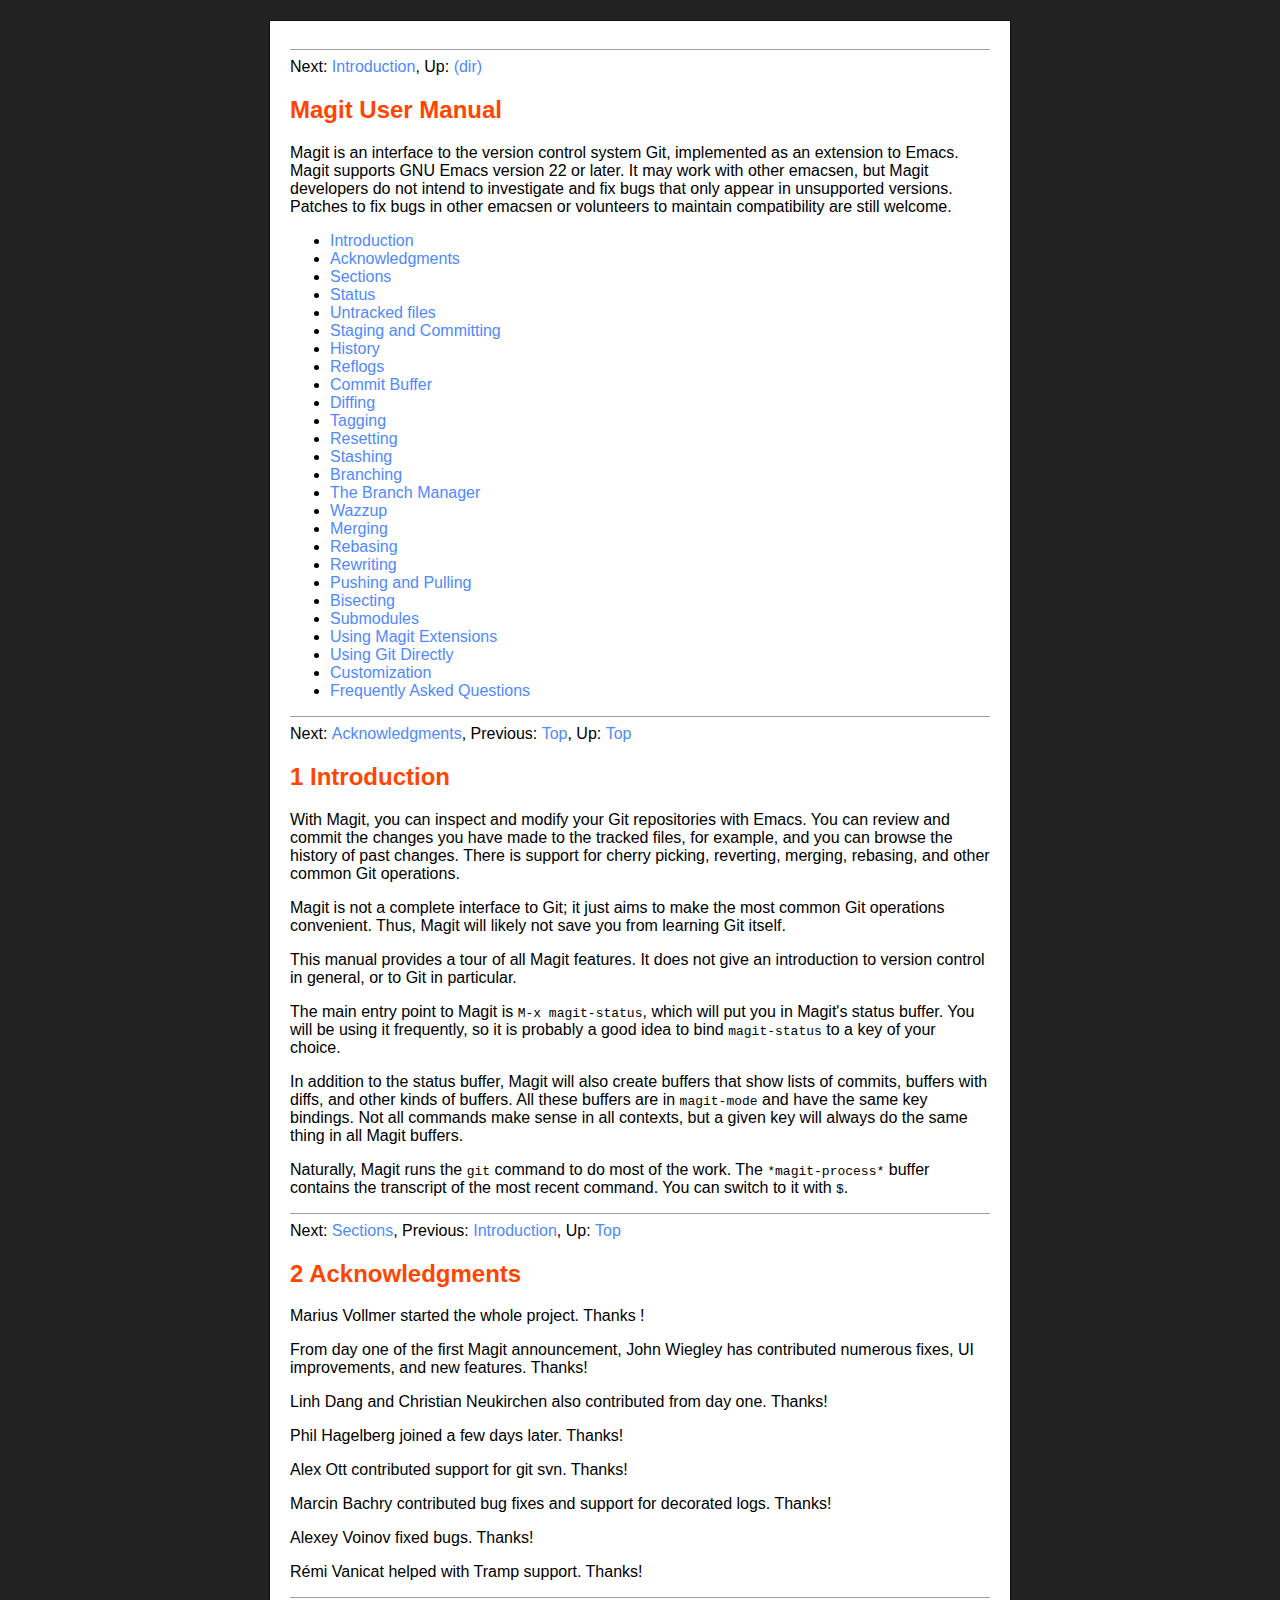
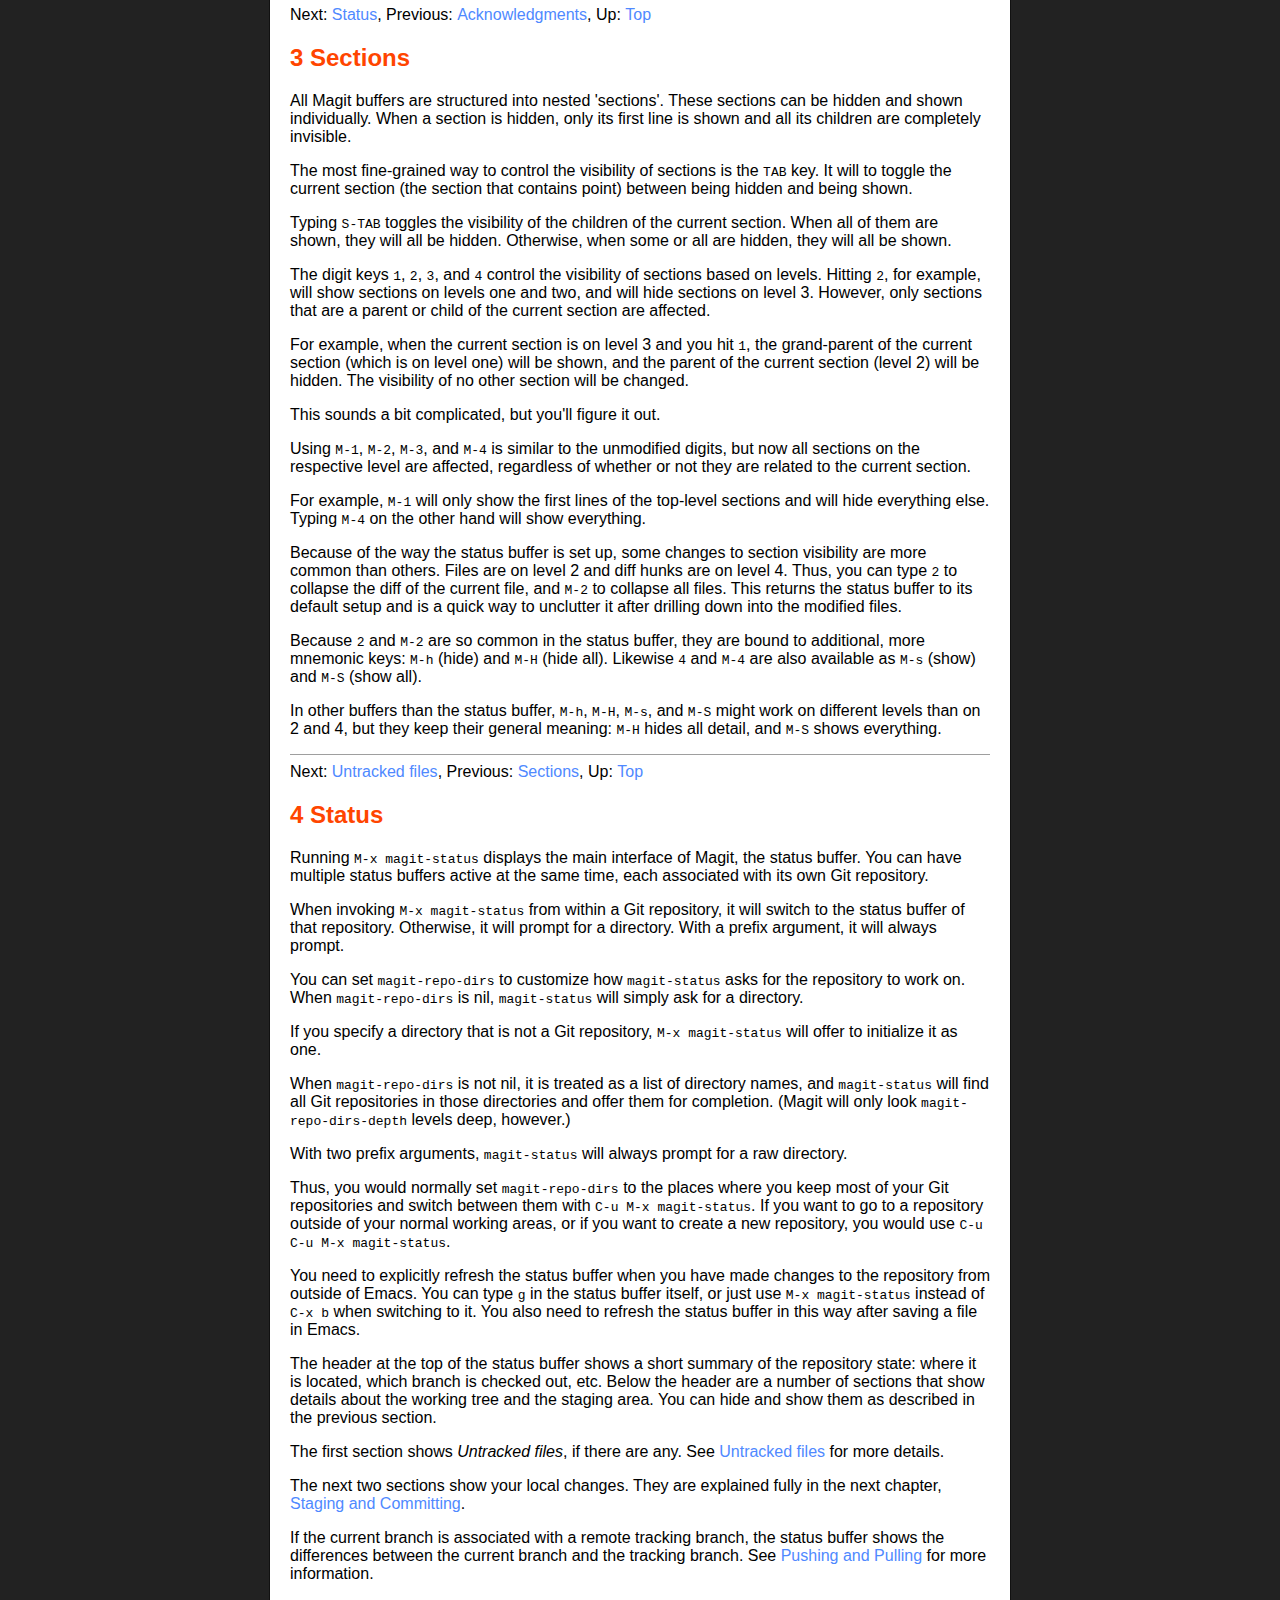
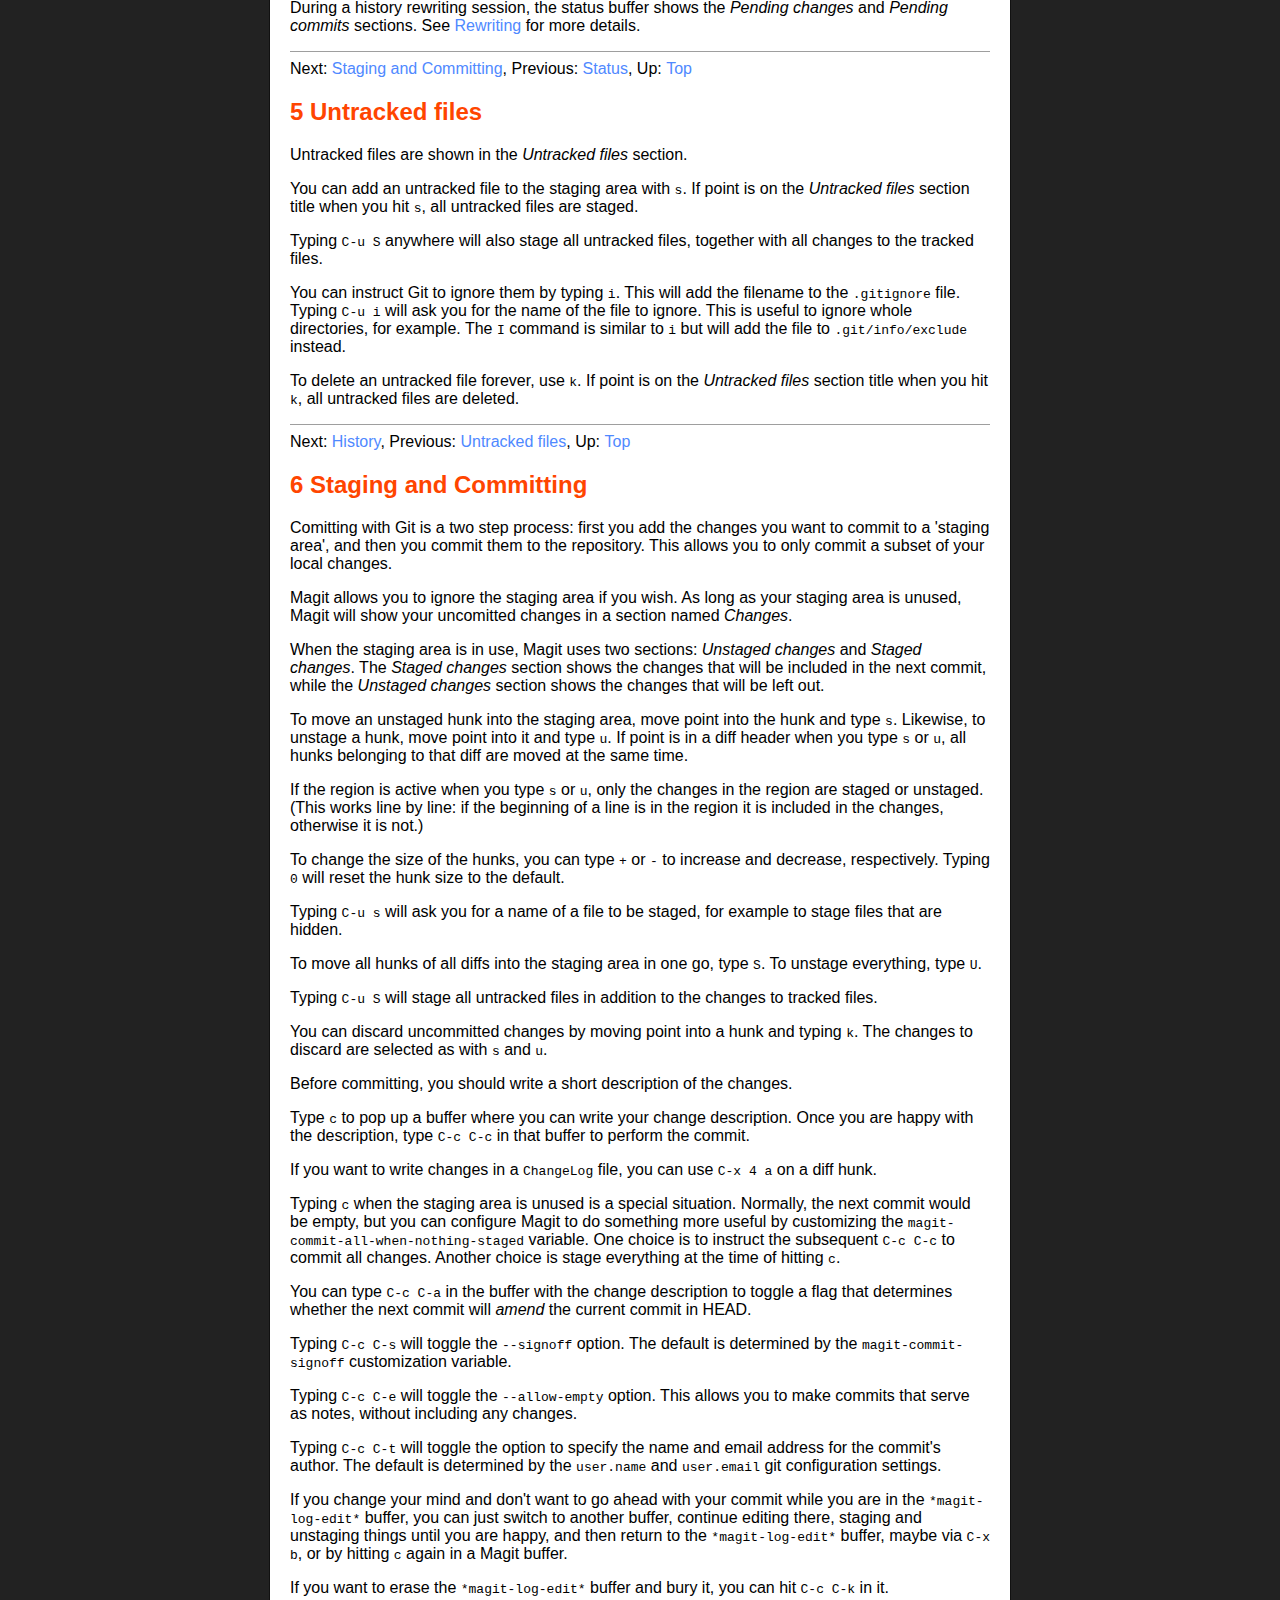
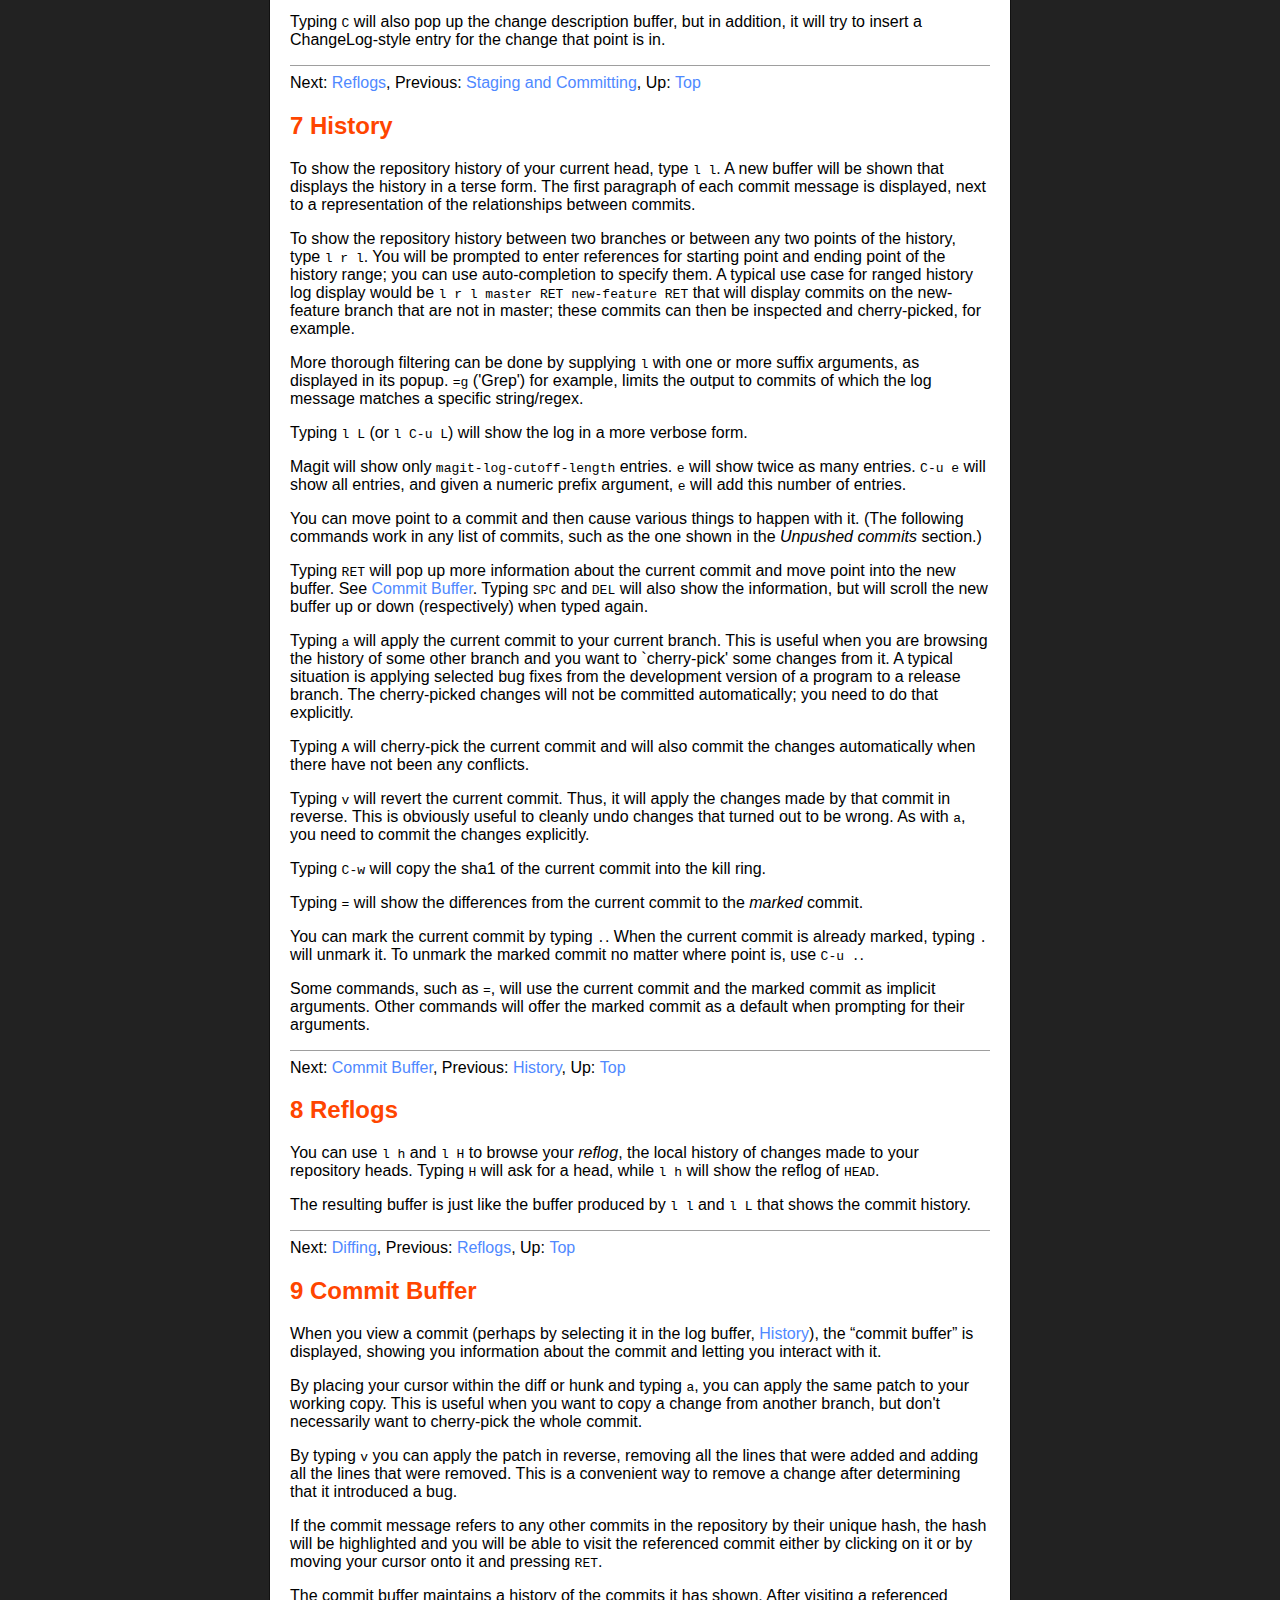
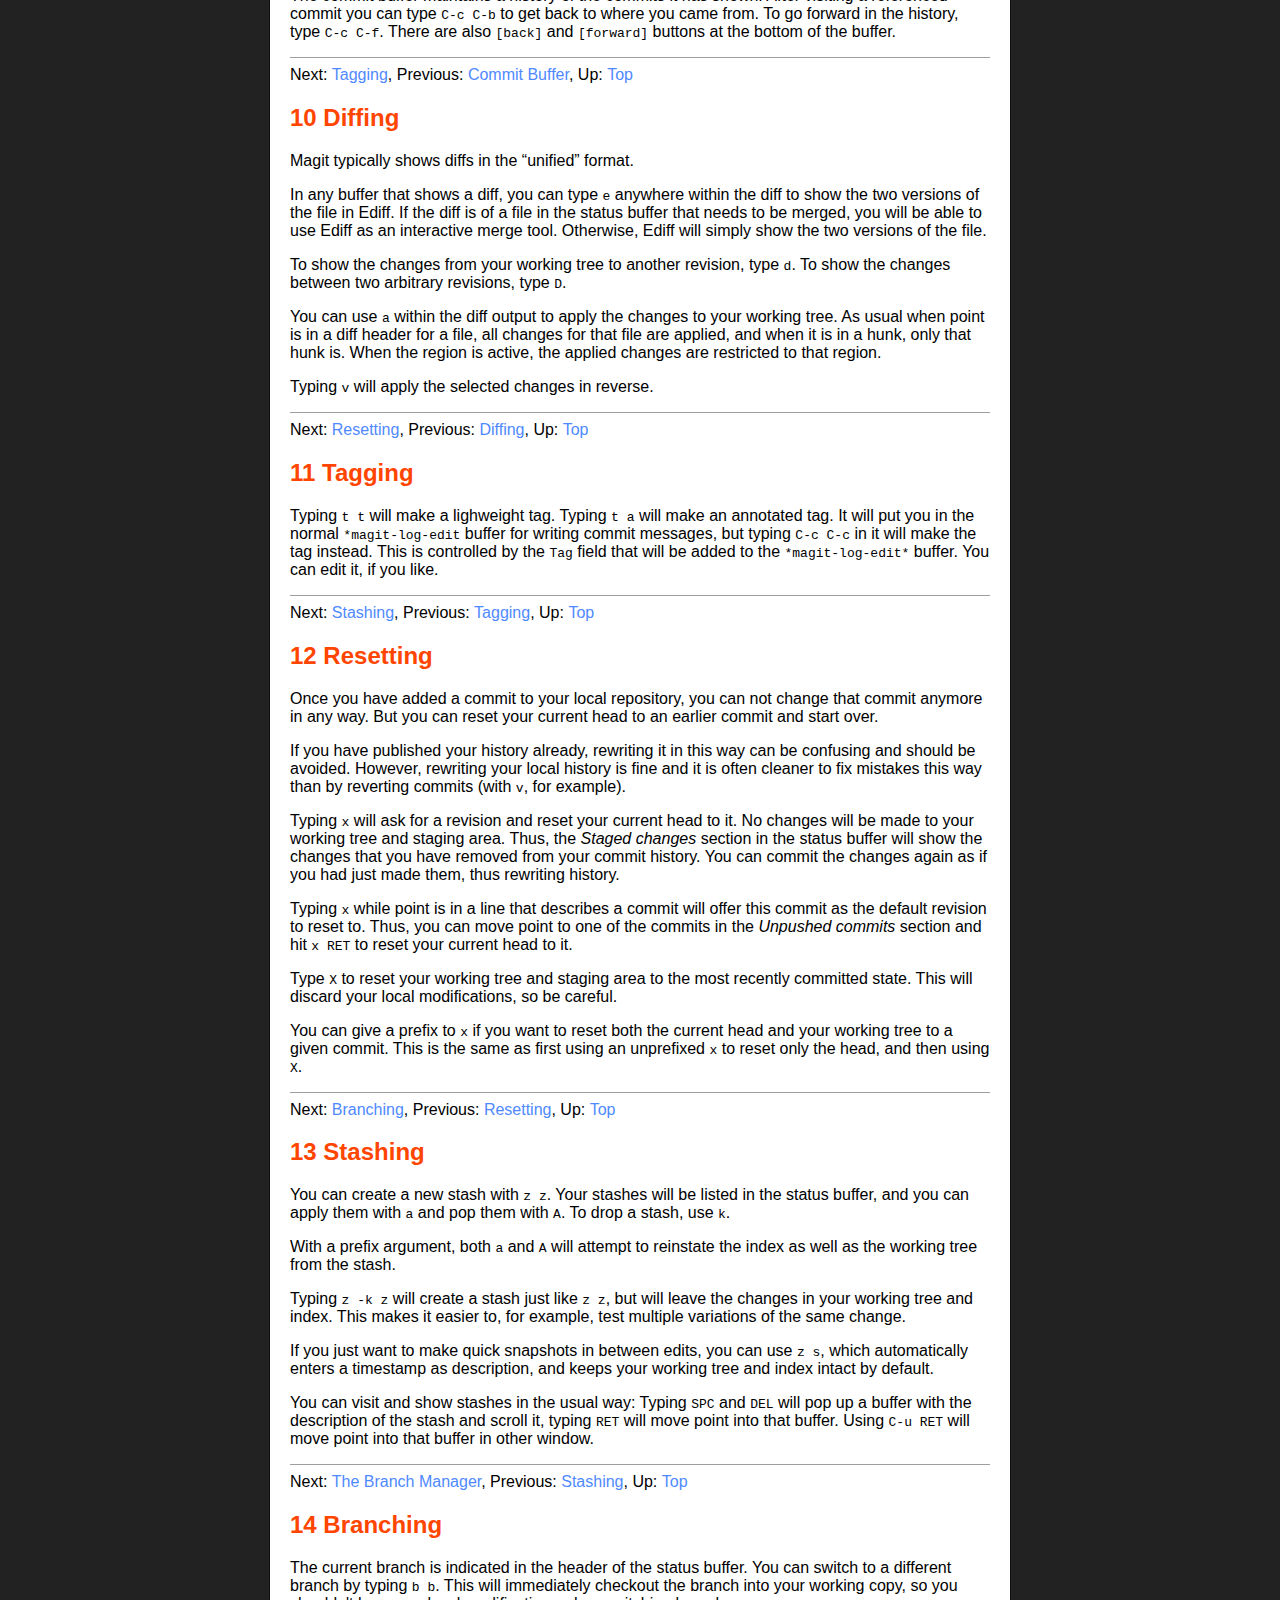
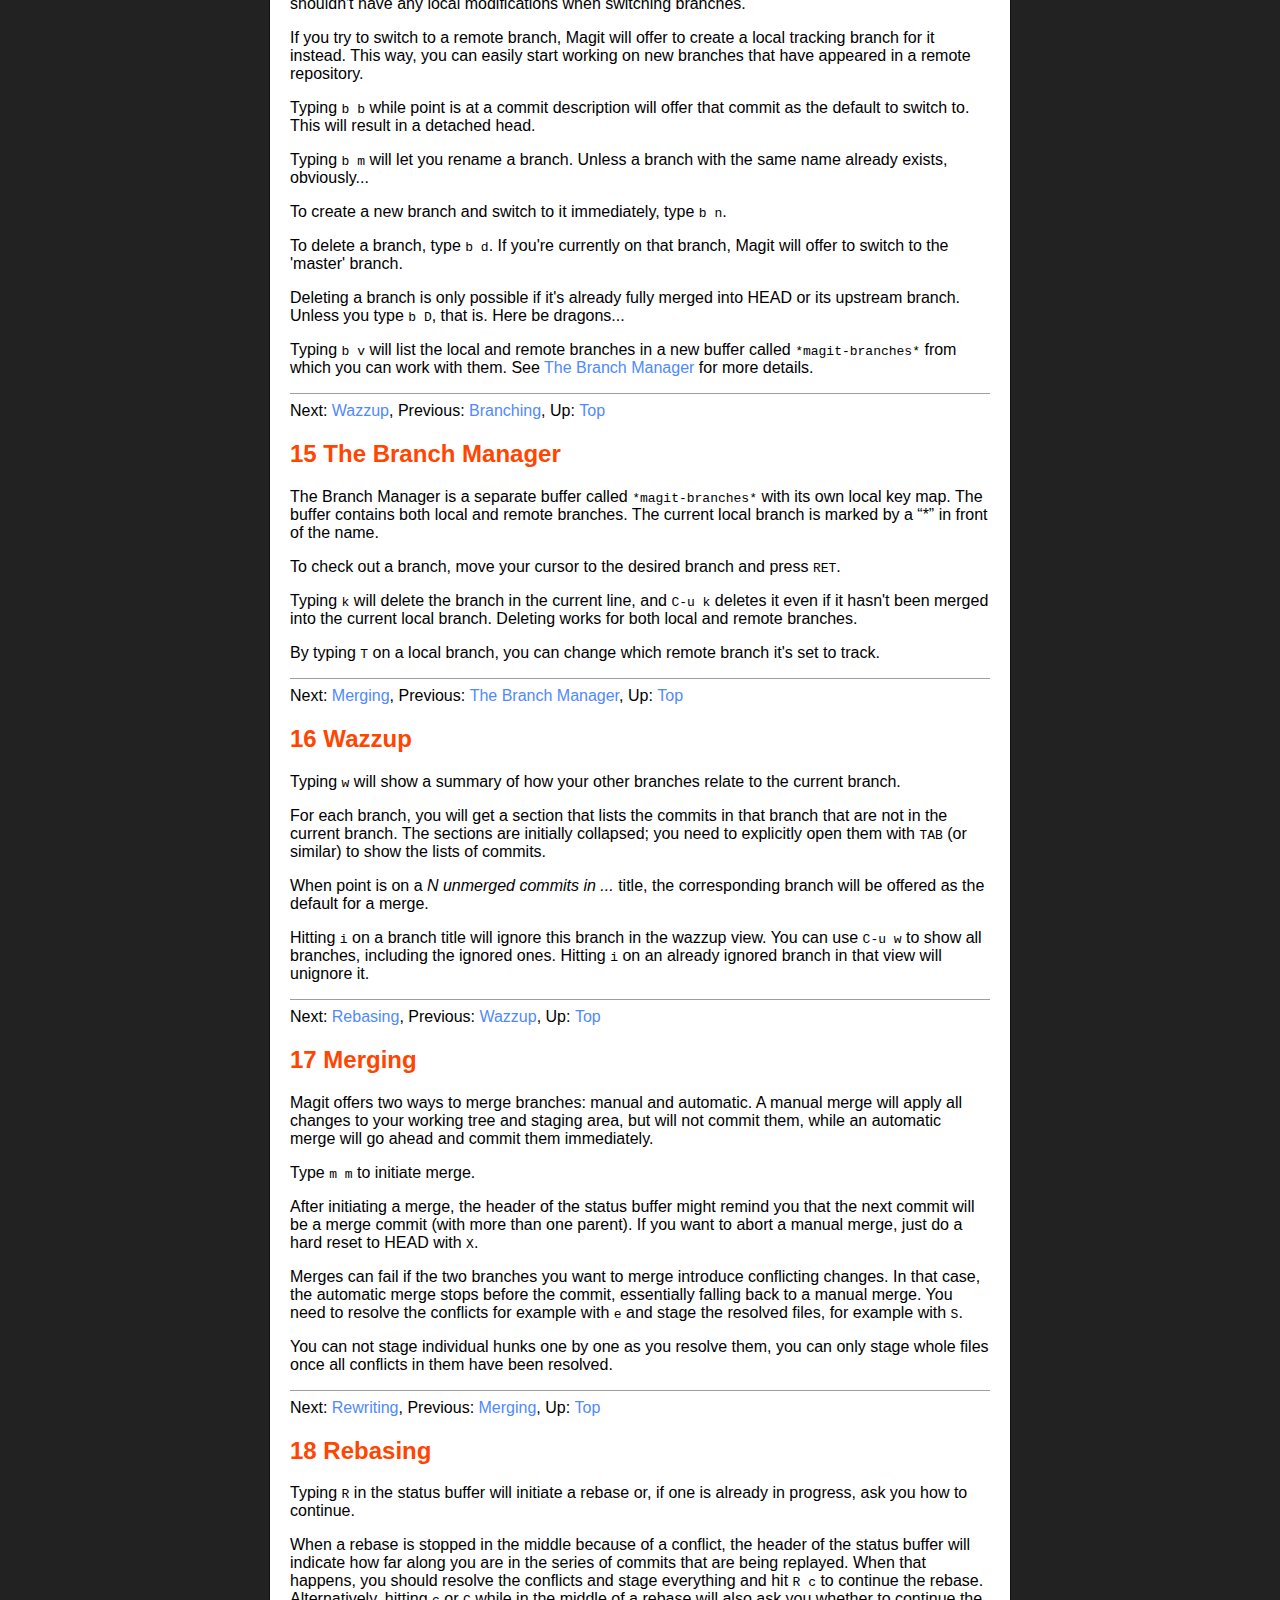
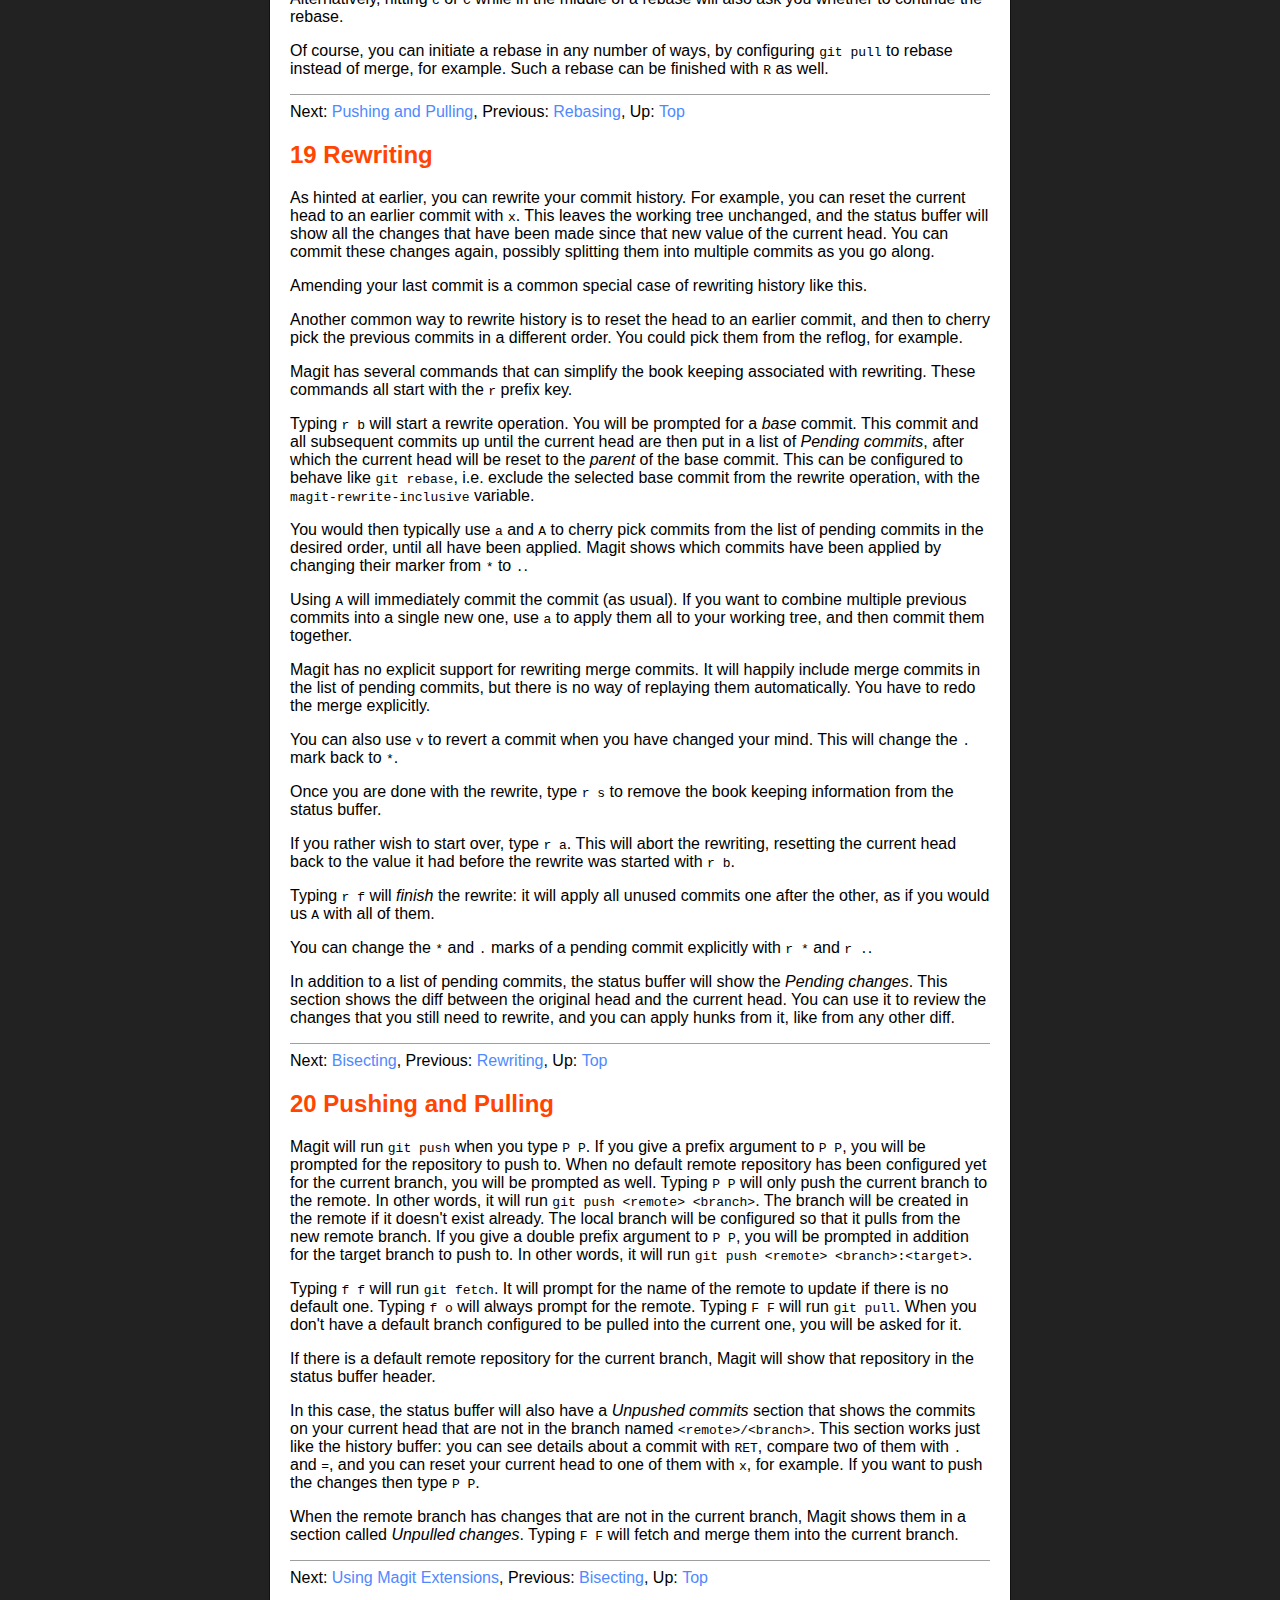
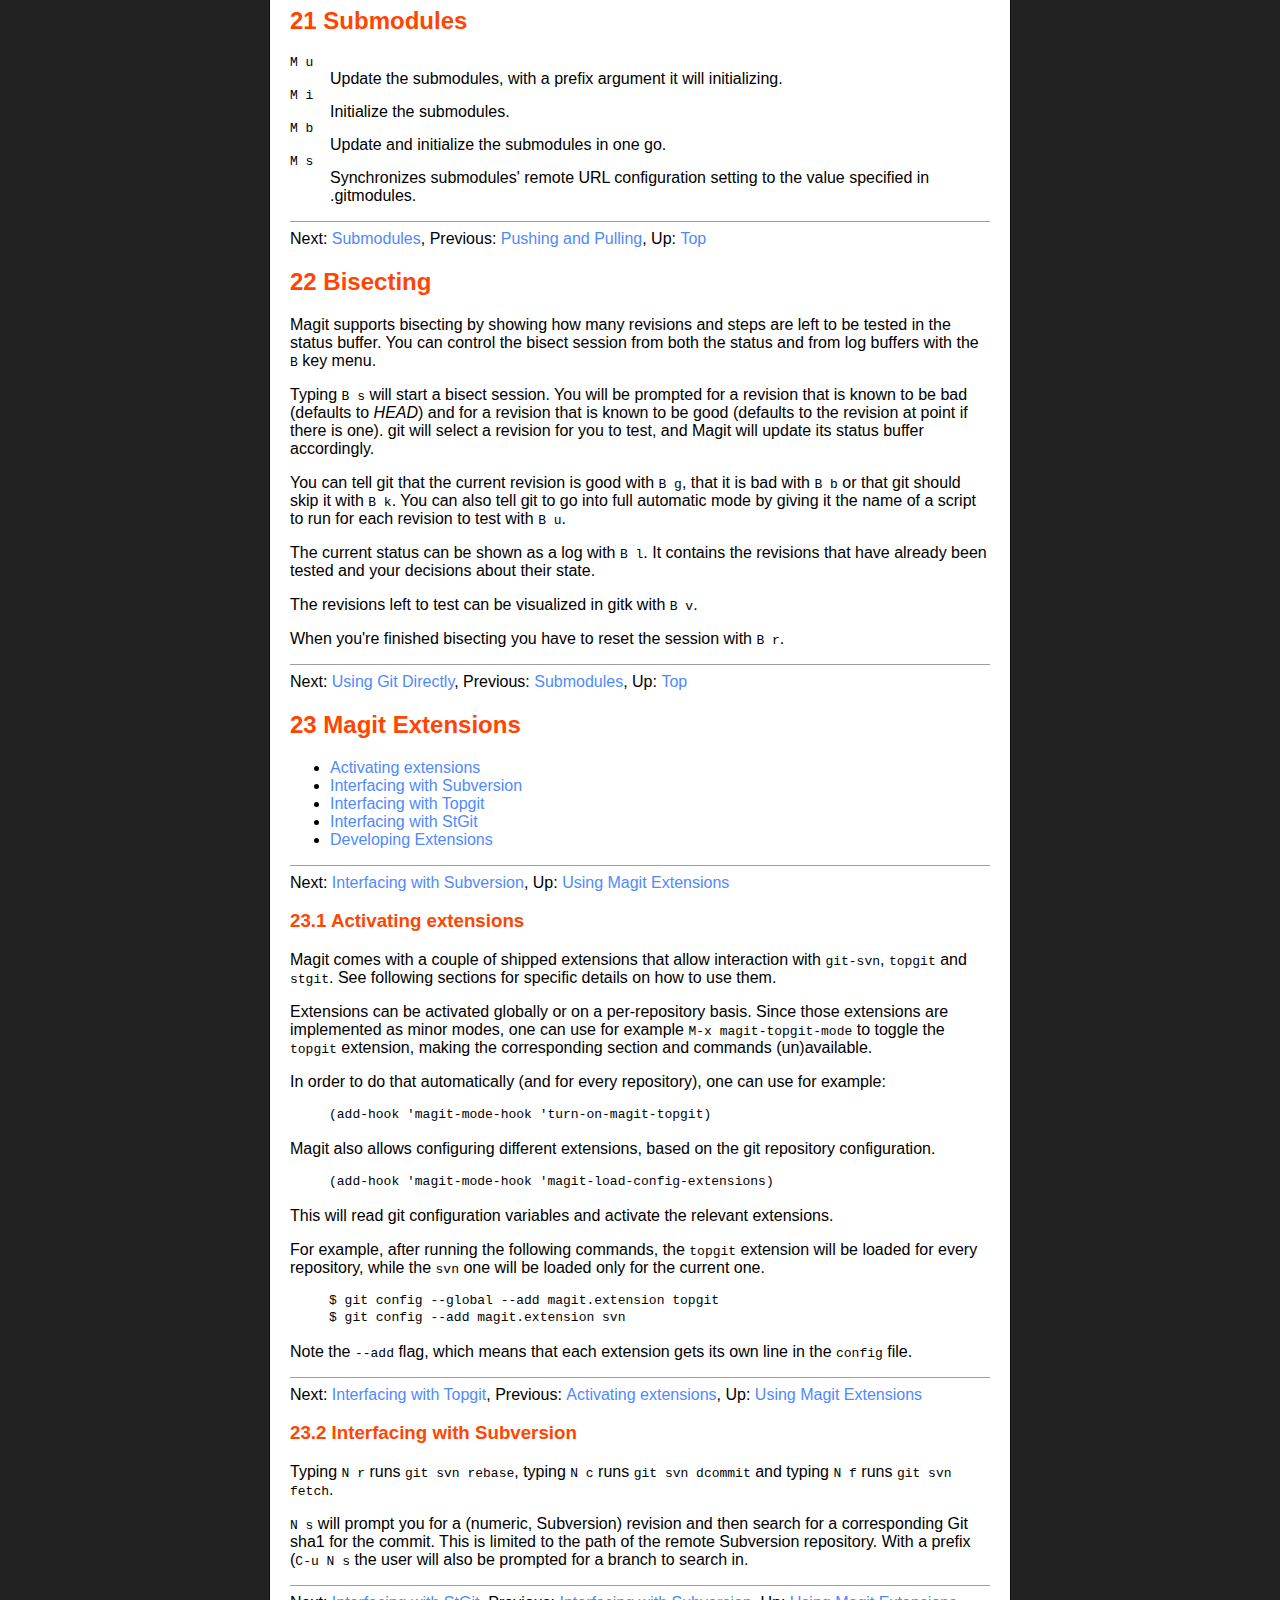
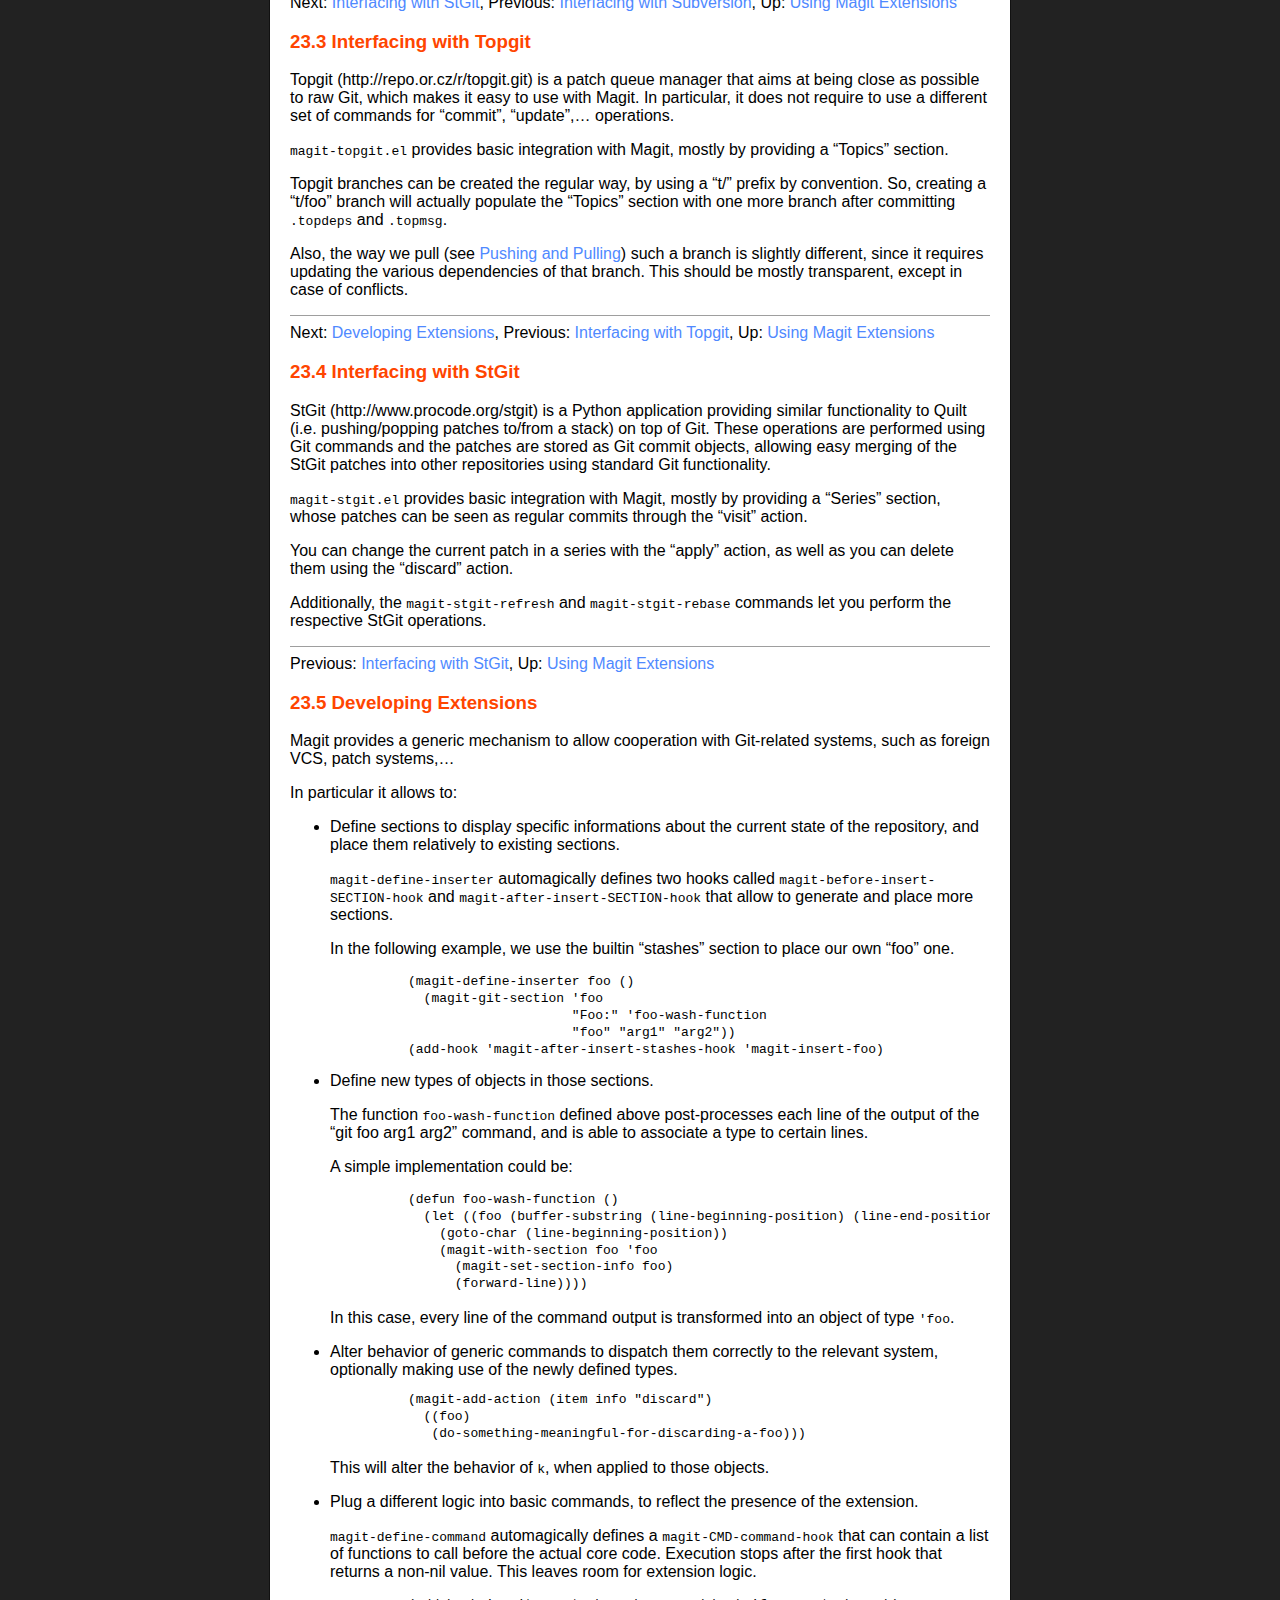
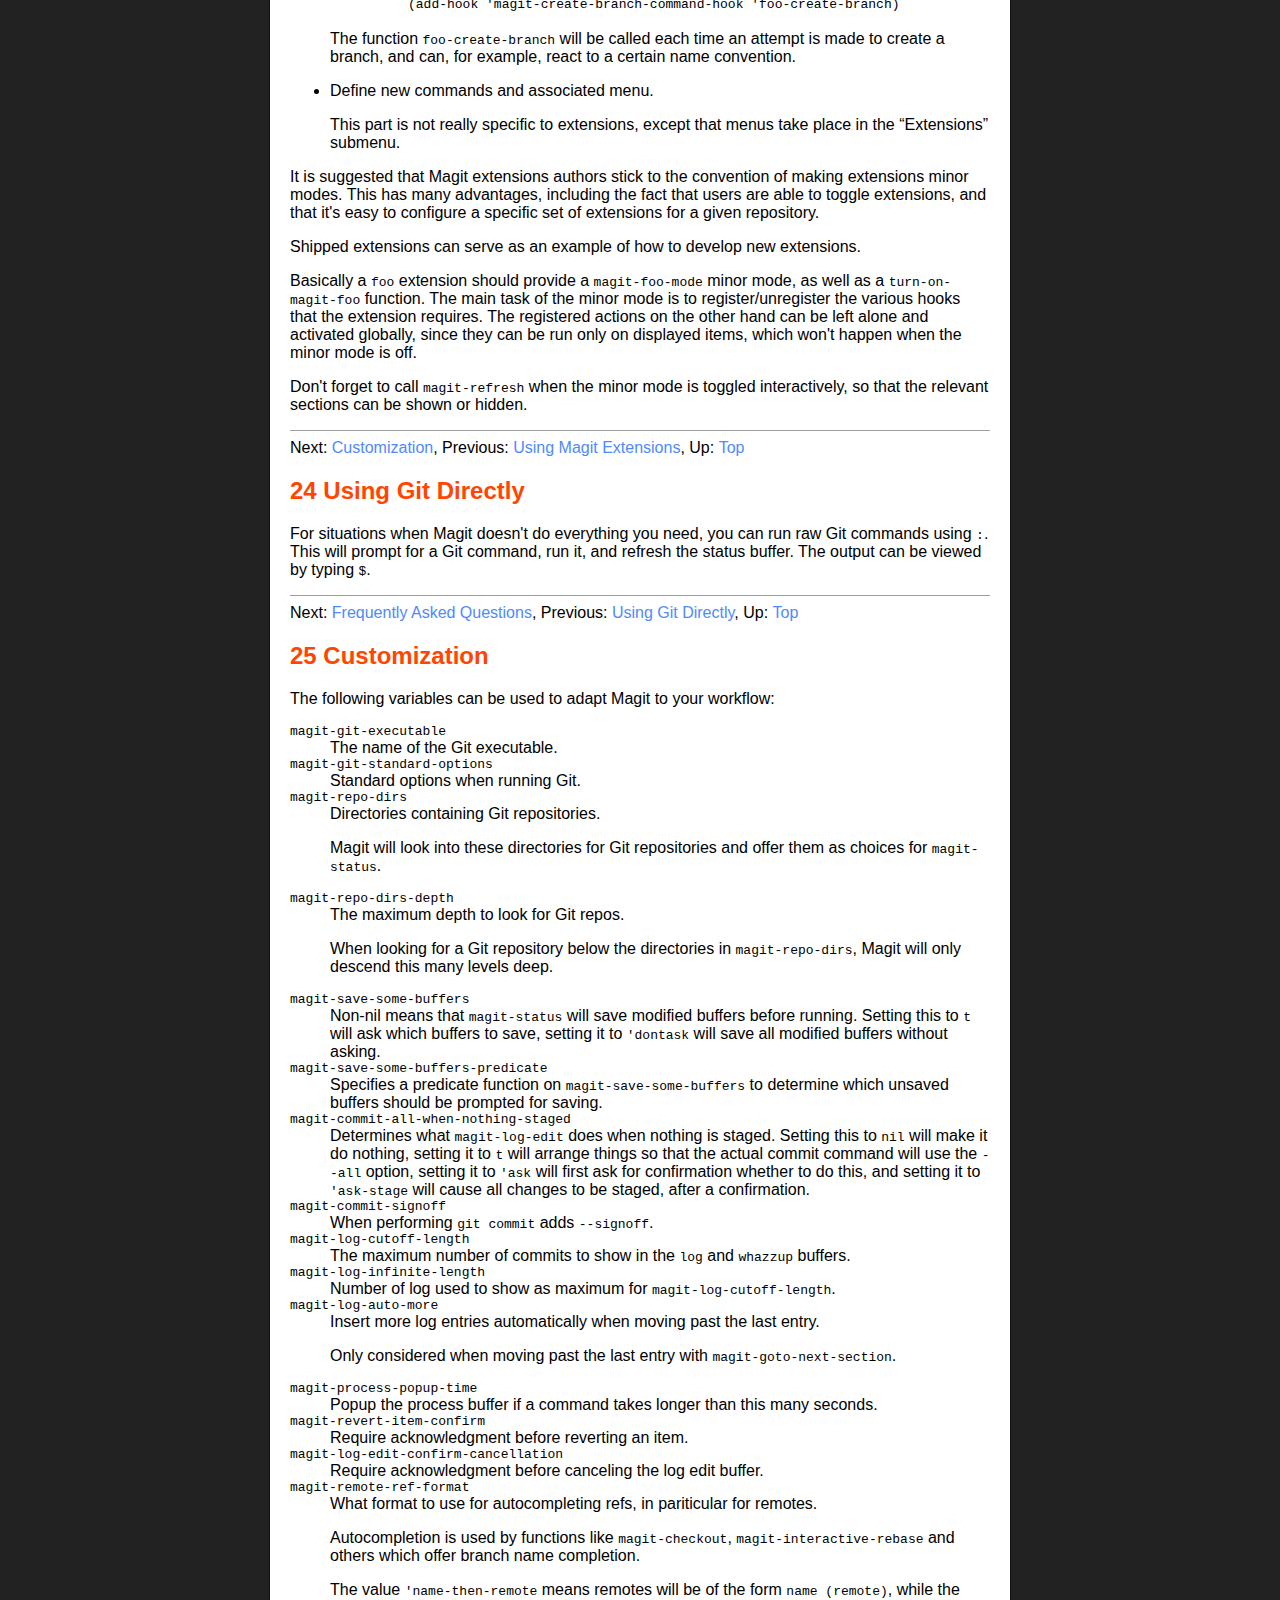
==== magit.html @ bcdc6762 "begin rewrite is invoked with r b rather than r s" ====
<html lang="en">
<head>
<title>Magit User Manual</title>
<meta http-equiv="Content-Type" content="text/html; charset=utf-8">
<meta name="description" content="Magit User Manual">
<meta name="generator" content="makeinfo 4.13">
<link title="Top" rel="top" href="#Top">
<link href="http://www.gnu.org/software/texinfo/" rel="generator-home" title="Texinfo Homepage">
<!--
Copyright (C) 2008, 2009, 2010, 2011 Magit contributors. (See
the header of magit.el for the lengthy list of Magit contributors.)

     Permission is granted to copy, distribute and/or modify this
     document under the terms of the GNU Free Documentation License,
     Version 1.2 or any later version published by the Free Software
     Foundation; with no Invariant Sections, with no Front-Cover Texts,
     and with no Back-Cover Texts.
   -->
<meta http-equiv="Content-Style-Type" content="text/css">
<style type="text/css"><!--
  pre.display { font-family:inherit }
  pre.format  { font-family:inherit }
  pre.smalldisplay { font-family:inherit; font-size:smaller }
  pre.smallformat  { font-family:inherit; font-size:smaller }
  pre.smallexample { font-size:smaller }
  pre.smalllisp    { font-size:smaller }
  span.sc    { font-variant:small-caps }
  span.roman { font-family:serif; font-weight:normal; } 
  span.sansserif { font-family:sans-serif; font-weight:normal; } 
html {
  background-color: #222;
  padding: 20px;
}

body { 
  font: 100% arial, helvetica, sans-serif;
  min-width: 650px;
  width: 700px;
  display: block;
  margin: 0 auto;
  padding: 20px;
  background-color: #fff;
  border: 1px solid #111;
}

h1, h2, h3, h4, h5 { color: #ff4500; }

a {
  color: #4f89ff;
  text-decoration: none;
}

hr {
  border: 0;
  color: #9E9E9E;
  background-color: #9E9E9E;
  height: 1px;
}

pre { 
  overflow-x: auto;
  /* border: 3px solid #555; */
  /* color: #ddd; */
  /* background-color: #111; */
  /* padding: 2px; */
  line-height: 1.3em;
}--></style>
</head>
<body>
<div class="node">
<a name="Top"></a>
<p><hr>
Next:&nbsp;<a rel="next" accesskey="n" href="#Introduction">Introduction</a>,
Up:&nbsp;<a rel="up" accesskey="u" href="#dir">(dir)</a>

</div>

<h2 class="unnumbered">Magit User Manual</h2>

<p>Magit is an interface to the version control system Git, implemented
as an extension to Emacs.  Magit supports GNU Emacs version 22 or
later.  It may work with other emacsen, but Magit developers do not
intend to investigate and fix bugs that only appear in unsupported
versions.  Patches to fix bugs in other emacsen or volunteers to
maintain compatibility are still welcome.

<ul class="menu">
<li><a accesskey="1" href="#Introduction">Introduction</a>
<li><a accesskey="2" href="#Acknowledgments">Acknowledgments</a>
<li><a accesskey="3" href="#Sections">Sections</a>
<li><a accesskey="4" href="#Status">Status</a>
<li><a accesskey="5" href="#Untracked-files">Untracked files</a>
<li><a accesskey="6" href="#Staging-and-Committing">Staging and Committing</a>
<li><a accesskey="7" href="#History">History</a>
<li><a accesskey="8" href="#Reflogs">Reflogs</a>
<li><a accesskey="9" href="#Commit-Buffer">Commit Buffer</a>
<li><a href="#Diffing">Diffing</a>
<li><a href="#Tagging">Tagging</a>
<li><a href="#Resetting">Resetting</a>
<li><a href="#Stashing">Stashing</a>
<li><a href="#Branching">Branching</a>
<li><a href="#The-Branch-Manager">The Branch Manager</a>
<li><a href="#Wazzup">Wazzup</a>
<li><a href="#Merging">Merging</a>
<li><a href="#Rebasing">Rebasing</a>
<li><a href="#Rewriting">Rewriting</a>
<li><a href="#Pushing-and-Pulling">Pushing and Pulling</a>
<li><a href="#Bisecting">Bisecting</a>
<li><a href="#Submodules">Submodules</a>
<li><a href="#Using-Magit-Extensions">Using Magit Extensions</a>
<li><a href="#Using-Git-Directly">Using Git Directly</a>
<li><a href="#Customization">Customization</a>
<li><a href="#Frequently-Asked-Questions">Frequently Asked Questions</a>
</ul>

<div class="node">
<a name="Introduction"></a>
<p><hr>
Next:&nbsp;<a rel="next" accesskey="n" href="#Acknowledgments">Acknowledgments</a>,
Previous:&nbsp;<a rel="previous" accesskey="p" href="#Top">Top</a>,
Up:&nbsp;<a rel="up" accesskey="u" href="#Top">Top</a>

</div>

<h2 class="chapter">1 Introduction</h2>

<p>With Magit, you can inspect and modify your Git repositories with
Emacs.  You can review and commit the changes you have made to the
tracked files, for example, and you can browse the history of past
changes.  There is support for cherry picking, reverting, merging,
rebasing, and other common Git operations.

   <p>Magit is not a complete interface to Git; it just aims to make the
most common Git operations convenient.  Thus, Magit will likely not
save you from learning Git itself.

   <p>This manual provides a tour of all Magit features.  It does not give an
introduction to version control in general, or to Git in particular.

   <p>The main entry point to Magit is <kbd>M-x magit-status</kbd>, which will
put you in Magit's status buffer.  You will be using it frequently, so
it is probably a good idea to bind <code>magit-status</code> to a key of
your choice.

   <p>In addition to the status buffer, Magit will also create buffers that
show lists of commits, buffers with diffs, and other kinds of buffers. 
All these buffers are in <code>magit-mode</code> and have the same key
bindings.  Not all commands make sense in all contexts, but a given
key will always do the same thing in all Magit buffers.

   <p>Naturally, Magit runs the <code>git</code> command to do most of the work. 
The <code>*magit-process*</code> buffer contains the transcript of the most
recent command.  You can switch to it with <kbd>$</kbd>.

<div class="node">
<a name="Acknowledgments"></a>
<p><hr>
Next:&nbsp;<a rel="next" accesskey="n" href="#Sections">Sections</a>,
Previous:&nbsp;<a rel="previous" accesskey="p" href="#Introduction">Introduction</a>,
Up:&nbsp;<a rel="up" accesskey="u" href="#Top">Top</a>

</div>

<h2 class="chapter">2 Acknowledgments</h2>

<p>Marius Vollmer started the whole project.  Thanks !

   <p>From day one of the first Magit announcement, John Wiegley has
contributed numerous fixes, UI improvements, and new features. 
Thanks!

   <p>Linh Dang and Christian Neukirchen also contributed from day one. 
Thanks!

   <p>Phil Hagelberg joined a few days later.  Thanks!

   <p>Alex Ott contributed support for git svn.  Thanks!

   <p>Marcin Bachry contributed bug fixes and support for decorated logs. 
Thanks!

   <p>Alexey Voinov fixed bugs.  Thanks!

   <p>Rémi Vanicat helped with Tramp support.  Thanks!

<div class="node">
<a name="Sections"></a>
<p><hr>
Next:&nbsp;<a rel="next" accesskey="n" href="#Status">Status</a>,
Previous:&nbsp;<a rel="previous" accesskey="p" href="#Acknowledgments">Acknowledgments</a>,
Up:&nbsp;<a rel="up" accesskey="u" href="#Top">Top</a>

</div>

<h2 class="chapter">3 Sections</h2>

<p>All Magit buffers are structured into nested 'sections'.  These
sections can be hidden and shown individually.  When a section is
hidden, only its first line is shown and all its children are
completely invisible.

   <p>The most fine-grained way to control the visibility of sections is the
<kbd>TAB</kbd> key.  It will to toggle the current section (the section
that contains point) between being hidden and being shown.

   <p>Typing <kbd>S-TAB</kbd> toggles the visibility of the children of the
current section.  When all of them are shown, they will all be hidden. 
Otherwise, when some or all are hidden, they will all be shown.

   <p>The digit keys <kbd>1</kbd>, <kbd>2</kbd>, <kbd>3</kbd>, and <kbd>4</kbd> control the
visibility of sections based on levels.  Hitting <kbd>2</kbd>, for example,
will show sections on levels one and two, and will hide sections on
level 3.  However, only sections that are a parent or child of the
current section are affected.

   <p>For example, when the current section is on level 3 and you hit
<kbd>1</kbd>, the grand-parent of the current section (which is on level
one) will be shown, and the parent of the current section (level 2)
will be hidden.  The visibility of no other section will be changed.

   <p>This sounds a bit complicated, but you'll figure it out.

   <p>Using <kbd>M-1</kbd>, <kbd>M-2</kbd>, <kbd>M-3</kbd>, and <kbd>M-4</kbd> is similar to the
unmodified digits, but now all sections on the respective level are
affected, regardless of whether or not they are related to the current
section.

   <p>For example, <kbd>M-1</kbd> will only show the first lines of the top-level
sections and will hide everything else.  Typing <kbd>M-4</kbd> on the other
hand will show everything.

   <p>Because of the way the status buffer is set up, some changes to
section visibility are more common than others.  Files are on level 2
and diff hunks are on level 4.  Thus, you can type <kbd>2</kbd> to collapse
the diff of the current file, and <kbd>M-2</kbd> to collapse all files. 
This returns the status buffer to its default setup and is a quick way
to unclutter it after drilling down into the modified files.

   <p>Because <kbd>2</kbd> and <kbd>M-2</kbd> are so common in the status buffer, they
are bound to additional, more mnemonic keys: <kbd>M-h</kbd> (hide) and
<kbd>M-H</kbd> (hide all).  Likewise <kbd>4</kbd> and <kbd>M-4</kbd> are also
available as <kbd>M-s</kbd> (show) and <kbd>M-S</kbd> (show all).

   <p>In other buffers than the status buffer, <kbd>M-h</kbd>, <kbd>M-H</kbd>,
<kbd>M-s</kbd>, and <kbd>M-S</kbd> might work on different levels than on 2 and
4, but they keep their general meaning: <kbd>M-H</kbd> hides all detail,
and <kbd>M-S</kbd> shows everything.

<div class="node">
<a name="Status"></a>
<p><hr>
Next:&nbsp;<a rel="next" accesskey="n" href="#Untracked-files">Untracked files</a>,
Previous:&nbsp;<a rel="previous" accesskey="p" href="#Sections">Sections</a>,
Up:&nbsp;<a rel="up" accesskey="u" href="#Top">Top</a>

</div>

<h2 class="chapter">4 Status</h2>

<p>Running <kbd>M-x magit-status</kbd> displays the main interface of Magit,
the status buffer.  You can have multiple status buffers active at the
same time, each associated with its own Git repository.

   <p>When invoking <kbd>M-x magit-status</kbd> from within a Git repository, it
will switch to the status buffer of that repository.  Otherwise, it
will prompt for a directory.  With a prefix argument, it will always
prompt.

   <p>You can set <code>magit-repo-dirs</code> to customize how
<code>magit-status</code> asks for the repository to work on.  When
<code>magit-repo-dirs</code> is nil, <code>magit-status</code> will simply ask for
a directory.

   <p>If you specify a directory that is not a Git repository, <kbd>M-x
magit-status</kbd> will offer to initialize it as one.

   <p>When <code>magit-repo-dirs</code> is not nil, it is treated as a list of
directory names, and <code>magit-status</code> will find all Git
repositories in those directories and offer them for completion. 
(Magit will only look <code>magit-repo-dirs-depth</code> levels deep,
however.)

   <p>With two prefix arguments, <code>magit-status</code> will always prompt for
a raw directory.

   <p>Thus, you would normally set <code>magit-repo-dirs</code> to the places
where you keep most of your Git repositories and switch between them
with <kbd>C-u M-x magit-status</kbd>.  If you want to go to a repository
outside of your normal working areas, or if you want to create a new
repository, you would use <kbd>C-u C-u M-x magit-status</kbd>.

   <p>You need to explicitly refresh the status buffer when you have made
changes to the repository from outside of Emacs.  You can type <kbd>g</kbd>
in the status buffer itself, or just use <kbd>M-x magit-status</kbd>
instead of <kbd>C-x b</kbd> when switching to it.  You also need to refresh
the status buffer in this way after saving a file in Emacs.

   <p>The header at the top of the status buffer shows a short summary of
the repository state: where it is located, which branch is checked
out, etc.  Below the header are a number of sections that show details
about the working tree and the staging area.  You can hide and show
them as described in the previous section.

   <p>The first section shows <em>Untracked files</em>, if there are any.  See
<a href="#Untracked-files">Untracked files</a> for more details.

   <p>The next two sections show your local changes.  They are explained
fully in the next chapter, <a href="#Staging-and-Committing">Staging and Committing</a>.

   <p>If the current branch is associated with a remote tracking branch, the
status buffer shows the differences between the current branch and the
tracking branch.  See <a href="#Pushing-and-Pulling">Pushing and Pulling</a> for more information.

   <p>During a history rewriting session, the status buffer shows the
<em>Pending changes</em> and <em>Pending commits</em> sections.  See
<a href="#Rewriting">Rewriting</a> for more details.

<div class="node">
<a name="Untracked-files"></a>
<p><hr>
Next:&nbsp;<a rel="next" accesskey="n" href="#Staging-and-Committing">Staging and Committing</a>,
Previous:&nbsp;<a rel="previous" accesskey="p" href="#Status">Status</a>,
Up:&nbsp;<a rel="up" accesskey="u" href="#Top">Top</a>

</div>

<h2 class="chapter">5 Untracked files</h2>

<p>Untracked files are shown in the <em>Untracked files</em> section.

   <p>You can add an untracked file to the staging area with <kbd>s</kbd>.  If
point is on the <em>Untracked files</em> section title when you hit
<kbd>s</kbd>, all untracked files are staged.

   <p>Typing <kbd>C-u S</kbd> anywhere will also stage all untracked files,
together with all changes to the tracked files.

   <p>You can instruct Git to ignore them by typing <kbd>i</kbd>.  This will add
the filename to the <code>.gitignore</code> file.  Typing <kbd>C-u i</kbd> will
ask you for the name of the file to ignore.  This is useful to ignore
whole directories, for example.  The <kbd>I</kbd> command is similar to
<kbd>i</kbd> but will add the file to <code>.git/info/exclude</code> instead.

   <p>To delete an untracked file forever, use <kbd>k</kbd>.  If point is on the
<em>Untracked files</em> section title when you hit <kbd>k</kbd>, all
untracked files are deleted.

<div class="node">
<a name="Staging-and-Committing"></a>
<p><hr>
Next:&nbsp;<a rel="next" accesskey="n" href="#History">History</a>,
Previous:&nbsp;<a rel="previous" accesskey="p" href="#Untracked-files">Untracked files</a>,
Up:&nbsp;<a rel="up" accesskey="u" href="#Top">Top</a>

</div>

<h2 class="chapter">6 Staging and Committing</h2>

<p>Comitting with Git is a two step process: first you add the changes
you want to commit to a 'staging area', and then you commit them to
the repository.  This allows you to only commit a subset of your local
changes.

   <p>Magit allows you to ignore the staging area if you wish.  As long as
your staging area is unused, Magit will show your uncomitted changes
in a section named <em>Changes</em>.

   <p>When the staging area is in use, Magit uses two sections:
<em>Unstaged changes</em> and <em>Staged changes</em>.  The <em>Staged
changes</em> section shows the changes that will be included in the next
commit, while the <em>Unstaged changes</em> section shows the changes
that will be left out.

   <p>To move an unstaged hunk into the staging area, move point into the
hunk and type <kbd>s</kbd>.  Likewise, to unstage a hunk, move point into
it and type <kbd>u</kbd>.  If point is in a diff header when you type
<kbd>s</kbd> or <kbd>u</kbd>, all hunks belonging to that diff are moved at the
same time.

   <p>If the region is active when you type <kbd>s</kbd> or <kbd>u</kbd>, only the
changes in the region are staged or unstaged.  (This works line by
line: if the beginning of a line is in the region it is included in
the changes, otherwise it is not.)

   <p>To change the size of the hunks, you can type <kbd>+</kbd> or <kbd>-</kbd> to
increase and decrease, respectively.  Typing <kbd>0</kbd> will
reset the hunk size to the default.

   <p>Typing <kbd>C-u s</kbd> will ask you for a name of a file to be staged, for
example to stage files that are hidden.

   <p>To move all hunks of all diffs into the staging area in one go, type
<kbd>S</kbd>.  To unstage everything, type <kbd>U</kbd>.

   <p>Typing <kbd>C-u S</kbd> will stage all untracked files in addition to the
changes to tracked files.

   <p>You can discard uncommitted changes by moving point into a hunk and
typing <kbd>k</kbd>.  The changes to discard are selected as with <kbd>s</kbd>
and <kbd>u</kbd>.

   <p>Before committing, you should write a short description of the
changes.

   <p>Type <kbd>c</kbd> to pop up a buffer where you can write your change
description.  Once you are happy with the description, type <kbd>C-c
C-c</kbd> in that buffer to perform the commit.

   <p>If you want to write changes in a <samp><span class="file">ChangeLog</span></samp> file, you can use
<kbd>C-x 4 a</kbd> on a diff hunk.

   <p>Typing <kbd>c</kbd> when the staging area is unused is a special situation. 
Normally, the next commit would be empty, but you can configure Magit
to do something more useful by customizing the
<code>magit-commit-all-when-nothing-staged</code> variable.  One choice is
to instruct the subsequent <kbd>C-c C-c</kbd> to commit all changes. 
Another choice is stage everything at the time of hitting <kbd>c</kbd>.

   <p>You can type <kbd>C-c C-a</kbd> in the buffer with the change description
to toggle a flag that determines whether the next commit will
<em>amend</em> the current commit in HEAD.

   <p>Typing <kbd>C-c C-s</kbd> will toggle the <code>--signoff</code> option.  The
default is determined by the <code>magit-commit-signoff</code> customization
variable.

   <p>Typing <kbd>C-c C-e</kbd> will toggle the <code>--allow-empty</code> option.  This
allows you to make commits that serve as notes, without including any
changes.

   <p>Typing <kbd>C-c C-t</kbd> will toggle the option to specify the name and
email address for the commit's author.  The default is determined by
the <code>user.name</code> and <code>user.email</code> git configuration settings.

   <p>If you change your mind and don't want to go ahead with your commit
while you are in the <code>*magit-log-edit*</code> buffer, you can just
switch to another buffer, continue editing there, staging and
unstaging things until you are happy, and then return to the
<code>*magit-log-edit*</code> buffer, maybe via <kbd>C-x b</kbd>, or by hitting
<kbd>c</kbd> again in a Magit buffer.

   <p>If you want to erase the <code>*magit-log-edit*</code> buffer and bury it,
you can hit <kbd>C-c C-k</kbd> in it.

   <p>Typing <kbd>C</kbd> will also pop up the change description buffer, but in
addition, it will try to insert a ChangeLog-style entry for the change
that point is in.

<div class="node">
<a name="History"></a>
<p><hr>
Next:&nbsp;<a rel="next" accesskey="n" href="#Reflogs">Reflogs</a>,
Previous:&nbsp;<a rel="previous" accesskey="p" href="#Staging-and-Committing">Staging and Committing</a>,
Up:&nbsp;<a rel="up" accesskey="u" href="#Top">Top</a>

</div>

<h2 class="chapter">7 History</h2>

<p>To show the repository history of your current head, type <kbd>l l</kbd>.  A
new buffer will be shown that displays the history in a terse form. 
The first paragraph of each commit message is displayed, next to a
representation of the relationships between commits.

   <p>To show the repository history between two branches or between any two
points of the history, type <kbd>l r l</kbd>.  You will be prompted to enter
references for starting point and ending point of the history range; you
can use auto-completion to specify them.  A typical use case for ranged
history log display would be <kbd>l r l master RET new-feature RET</kbd> that
will display commits on the new-feature branch that are not in master;
these commits can then be inspected and cherry-picked, for example.

   <p>More thorough filtering can be done by supplying <kbd>l</kbd> with one or
more suffix arguments, as displayed in its popup.  <kbd>=g</kbd> ('Grep')
for example, limits the output to commits of which the log message
matches a specific string/regex.

   <p>Typing <kbd>l L</kbd> (or <kbd>l C-u L</kbd>) will show the log in a more verbose
form.

   <p>Magit will show only <code>magit-log-cutoff-length</code> entries. <kbd>e</kbd>
will show twice as many entries. <kbd>C-u e</kbd> will show all entries,
and given a numeric prefix argument, <kbd>e</kbd> will add this number of
entries.

   <p>You can move point to a commit and then cause various things to happen
with it.  (The following commands work in any list of commits, such as
the one shown in the <em>Unpushed commits</em> section.)

   <p>Typing <kbd>RET</kbd> will pop up more information about the current commit
and move point into the new buffer.  See <a href="#Commit-Buffer">Commit Buffer</a>.  Typing
<kbd>SPC</kbd> and <kbd>DEL</kbd> will also show the information, but will
scroll the new buffer up or down (respectively) when typed again.

   <p>Typing <kbd>a</kbd> will apply the current commit to your current branch. 
This is useful when you are browsing the history of some other branch
and you want to `cherry-pick' some changes from it.  A typical
situation is applying selected bug fixes from the development version
of a program to a release branch.  The cherry-picked changes will not
be committed automatically; you need to do that explicitly.

   <p>Typing <kbd>A</kbd> will cherry-pick the current commit and will also
commit the changes automatically when there have not been any
conflicts.

   <p>Typing <kbd>v</kbd> will revert the current commit.  Thus, it will apply
the changes made by that commit in reverse.  This is obviously useful
to cleanly undo changes that turned out to be wrong.  As with <kbd>a</kbd>,
you need to commit the changes explicitly.

   <p>Typing <kbd>C-w</kbd> will copy the sha1 of the current commit into the
kill ring.

   <p>Typing <kbd>=</kbd> will show the differences from the current commit to
the <dfn>marked</dfn> commit.

   <p>You can mark the current commit by typing <kbd>.</kbd>.  When the current
commit is already marked, typing <kbd>.</kbd> will unmark it.  To unmark
the marked commit no matter where point is, use <kbd>C-u .</kbd>.

   <p>Some commands, such as <kbd>=</kbd>, will use the current commit and the
marked commit as implicit arguments.  Other commands will offer the
marked commit as a default when prompting for their arguments.

<div class="node">
<a name="Reflogs"></a>
<p><hr>
Next:&nbsp;<a rel="next" accesskey="n" href="#Commit-Buffer">Commit Buffer</a>,
Previous:&nbsp;<a rel="previous" accesskey="p" href="#History">History</a>,
Up:&nbsp;<a rel="up" accesskey="u" href="#Top">Top</a>

</div>

<h2 class="chapter">8 Reflogs</h2>

<p>You can use <kbd>l h</kbd> and <kbd>l H</kbd> to browse your <em>reflog</em>, the
local history of changes made to your repository heads.  Typing
<kbd>H</kbd> will ask for a head, while <kbd>l h</kbd> will show the reflog of
<code>HEAD</code>.

   <p>The resulting buffer is just like the buffer produced by <kbd>l l</kbd> and
<kbd>l L</kbd> that shows the commit history.

<div class="node">
<a name="Commit-Buffer"></a>
<p><hr>
Next:&nbsp;<a rel="next" accesskey="n" href="#Diffing">Diffing</a>,
Previous:&nbsp;<a rel="previous" accesskey="p" href="#Reflogs">Reflogs</a>,
Up:&nbsp;<a rel="up" accesskey="u" href="#Top">Top</a>

</div>

<h2 class="chapter">9 Commit Buffer</h2>

<p>When you view a commit (perhaps by selecting it in the log buffer,
<a href="#History">History</a>), the &ldquo;commit buffer&rdquo; is displayed, showing you
information about the commit and letting you interact with it.

   <p>By placing your cursor within the diff or hunk and typing <kbd>a</kbd>, you
can apply the same patch to your working copy.  This is useful when
you want to copy a change from another branch, but don't necessarily
want to cherry-pick the whole commit.

   <p>By typing <kbd>v</kbd> you can apply the patch in reverse, removing all the
lines that were added and adding all the lines that were removed. 
This is a convenient way to remove a change after determining that it
introduced a bug.

   <p>If the commit message refers to any other commits in the repository by
their unique hash, the hash will be highlighted and you will be able
to visit the referenced commit either by clicking on it or by moving
your cursor onto it and pressing <kbd>RET</kbd>.

   <p>The commit buffer maintains a history of the commits it has shown. 
After visiting a referenced commit you can type <kbd>C-c C-b</kbd> to get
back to where you came from.  To go forward in the history, type
<kbd>C-c C-f</kbd>.  There are also <code>[back]</code> and <code>[forward]</code>
buttons at the bottom of the buffer.

<div class="node">
<a name="Diffing"></a>
<p><hr>
Next:&nbsp;<a rel="next" accesskey="n" href="#Tagging">Tagging</a>,
Previous:&nbsp;<a rel="previous" accesskey="p" href="#Commit-Buffer">Commit Buffer</a>,
Up:&nbsp;<a rel="up" accesskey="u" href="#Top">Top</a>

</div>

<h2 class="chapter">10 Diffing</h2>

<p>Magit typically shows diffs in the &ldquo;unified&rdquo; format.

   <p>In any buffer that shows a diff, you can type <kbd>e</kbd> anywhere within
the diff to show the two versions of the file in Ediff.  If the diff
is of a file in the status buffer that needs to be merged, you will be
able to use Ediff as an interactive merge tool.  Otherwise, Ediff will
simply show the two versions of the file.

   <p>To show the changes from your working tree to another revision, type
<kbd>d</kbd>.  To show the changes between two arbitrary revisions, type
<kbd>D</kbd>.

   <p>You can use <kbd>a</kbd> within the diff output to apply the changes to
your working tree.  As usual when point is in a diff header for a
file, all changes for that file are applied, and when it is in a hunk,
only that hunk is.  When the region is active, the applied changes are
restricted to that region.

   <p>Typing <kbd>v</kbd> will apply the selected changes in reverse.

<div class="node">
<a name="Tagging"></a>
<p><hr>
Next:&nbsp;<a rel="next" accesskey="n" href="#Resetting">Resetting</a>,
Previous:&nbsp;<a rel="previous" accesskey="p" href="#Diffing">Diffing</a>,
Up:&nbsp;<a rel="up" accesskey="u" href="#Top">Top</a>

</div>

<h2 class="chapter">11 Tagging</h2>

<p>Typing <kbd>t t</kbd> will make a lighweight tag.  Typing <kbd>t a</kbd> will
make an annotated tag.  It will put you in the normal
<code>*magit-log-edit</code> buffer for writing commit messages, but typing
<kbd>C-c C-c</kbd> in it will make the tag instead.  This is controlled by
the <code>Tag</code> field that will be added to the <code>*magit-log-edit*</code>
buffer.  You can edit it, if you like.

<div class="node">
<a name="Resetting"></a>
<p><hr>
Next:&nbsp;<a rel="next" accesskey="n" href="#Stashing">Stashing</a>,
Previous:&nbsp;<a rel="previous" accesskey="p" href="#Tagging">Tagging</a>,
Up:&nbsp;<a rel="up" accesskey="u" href="#Top">Top</a>

</div>

<h2 class="chapter">12 Resetting</h2>

<p>Once you have added a commit to your local repository, you can not
change that commit anymore in any way.  But you can reset your current
head to an earlier commit and start over.

   <p>If you have published your history already, rewriting it in this way
can be confusing and should be avoided.  However, rewriting your local
history is fine and it is often cleaner to fix mistakes this way than
by reverting commits (with <kbd>v</kbd>, for example).

   <p>Typing <kbd>x</kbd> will ask for a revision and reset your current head to
it.  No changes will be made to your working tree and staging area. 
Thus, the <em>Staged changes</em> section in the status buffer will show
the changes that you have removed from your commit history.  You can
commit the changes again as if you had just made them, thus rewriting
history.

   <p>Typing <kbd>x</kbd> while point is in a line that describes a commit will
offer this commit as the default revision to reset to.  Thus, you can
move point to one of the commits in the <em>Unpushed commits</em>
section and hit <kbd>x RET</kbd> to reset your current head to it.

   <p>Type <kbd>X</kbd> to reset your working tree and staging area to the most
recently committed state.  This will discard your local modifications,
so be careful.

   <p>You can give a prefix to <kbd>x</kbd> if you want to reset both the current
head and your working tree to a given commit.  This is the same as
first using an unprefixed <kbd>x</kbd> to reset only the head, and then
using <kbd>X</kbd>.

<div class="node">
<a name="Stashing"></a>
<p><hr>
Next:&nbsp;<a rel="next" accesskey="n" href="#Branching">Branching</a>,
Previous:&nbsp;<a rel="previous" accesskey="p" href="#Resetting">Resetting</a>,
Up:&nbsp;<a rel="up" accesskey="u" href="#Top">Top</a>

</div>

<h2 class="chapter">13 Stashing</h2>

<p>You can create a new stash with <kbd>z z</kbd>.  Your stashes will be listed
in the status buffer, and you can apply them with <kbd>a</kbd> and pop them
with <kbd>A</kbd>.  To drop a stash, use <kbd>k</kbd>.

   <p>With a prefix argument, both <kbd>a</kbd> and <kbd>A</kbd> will attempt to
reinstate the index as well as the working tree from the stash.

   <p>Typing <kbd>z -k z</kbd> will create a stash just like <kbd>z z</kbd>, but will
leave the changes in your working tree and index. This makes it easier
to, for example, test multiple variations of the same change.

   <p>If you just want to make quick snapshots in between edits, you can use
<kbd>z s</kbd>, which automatically enters a timestamp as description, and
keeps your working tree and index intact by default.

   <p>You can visit and show stashes in the usual way: Typing <kbd>SPC</kbd> and
<kbd>DEL</kbd> will pop up a buffer with the description of the stash and
scroll it, typing <kbd>RET</kbd> will move point into that buffer. Using
<kbd>C-u RET</kbd> will move point into that buffer in other window.

<div class="node">
<a name="Branching"></a>
<p><hr>
Next:&nbsp;<a rel="next" accesskey="n" href="#The-Branch-Manager">The Branch Manager</a>,
Previous:&nbsp;<a rel="previous" accesskey="p" href="#Stashing">Stashing</a>,
Up:&nbsp;<a rel="up" accesskey="u" href="#Top">Top</a>

</div>

<h2 class="chapter">14 Branching</h2>

<p>The current branch is indicated in the header of the status buffer. 
You can switch to a different branch by typing <kbd>b b</kbd>.  This will
immediately checkout the branch into your working copy, so you
shouldn't have any local modifications when switching branches.

   <p>If you try to switch to a remote branch, Magit will offer to create a
local tracking branch for it instead.  This way, you can easily start
working on new branches that have appeared in a remote repository.

   <p>Typing <kbd>b b</kbd> while point is at a commit description will offer
that commit as the default to switch to.  This will result in a
detached head.

   <p>Typing  <kbd>b m</kbd> will let you rename a branch. Unless a branch with the same
name already exists, obviously...

   <p>To create a new branch and switch to it immediately, type <kbd>b n</kbd>.

   <p>To delete a branch, type <kbd>b d</kbd>. If you're currently on that
branch, Magit will offer to switch to the 'master' branch.

   <p>Deleting a branch is only possible if it's already fully merged into
HEAD or its upstream branch. Unless you type <kbd>b D</kbd>, that is. 
Here be dragons...

   <p>Typing <kbd>b v</kbd> will list the local and remote branches in a new buffer
called <code>*magit-branches*</code> from which you can work with them. See
<a href="#The-Branch-Manager">The Branch Manager</a> for more details.

<div class="node">
<a name="The-Branch-Manager"></a>
<p><hr>
Next:&nbsp;<a rel="next" accesskey="n" href="#Wazzup">Wazzup</a>,
Previous:&nbsp;<a rel="previous" accesskey="p" href="#Branching">Branching</a>,
Up:&nbsp;<a rel="up" accesskey="u" href="#Top">Top</a>

</div>

<h2 class="chapter">15 The Branch Manager</h2>

<p>The Branch Manager is a separate buffer called <code>*magit-branches*</code>
with its own local key map. The buffer contains both local and remote
branches. The current local branch is marked by a &ldquo;*&rdquo; in front of
the name.

   <p>To check out a branch, move your cursor to the desired branch and
press <kbd>RET</kbd>.

   <p>Typing <kbd>k</kbd> will delete the branch in the current line, and
<kbd>C-u k</kbd> deletes it even if it hasn't been merged into the current
local branch. Deleting works for both local and remote branches.

   <p>By typing <kbd>T</kbd> on a local branch, you can change which remote branch it's set to track.

<div class="node">
<a name="Wazzup"></a>
<p><hr>
Next:&nbsp;<a rel="next" accesskey="n" href="#Merging">Merging</a>,
Previous:&nbsp;<a rel="previous" accesskey="p" href="#The-Branch-Manager">The Branch Manager</a>,
Up:&nbsp;<a rel="up" accesskey="u" href="#Top">Top</a>

</div>

<h2 class="chapter">16 Wazzup</h2>

<p>Typing <kbd>w</kbd> will show a summary of how your other branches relate
to the current branch.

   <p>For each branch, you will get a section that lists the commits in that
branch that are not in the current branch.  The sections are initially
collapsed; you need to explicitly open them with <kbd>TAB</kbd> (or
similar) to show the lists of commits.

   <p>When point is on a <em>N unmerged commits in ...</em> title, the
corresponding branch will be offered as the default for a merge.

   <p>Hitting <kbd>i</kbd> on a branch title will ignore this branch in the
wazzup view.  You can use <kbd>C-u w</kbd> to show all branches, including
the ignored ones.  Hitting <kbd>i</kbd> on an already ignored branch in
that view will unignore it.

<div class="node">
<a name="Merging"></a>
<p><hr>
Next:&nbsp;<a rel="next" accesskey="n" href="#Rebasing">Rebasing</a>,
Previous:&nbsp;<a rel="previous" accesskey="p" href="#Wazzup">Wazzup</a>,
Up:&nbsp;<a rel="up" accesskey="u" href="#Top">Top</a>

</div>

<h2 class="chapter">17 Merging</h2>

<p>Magit offers two ways to merge branches: manual and automatic.  A
manual merge will apply all changes to your working tree and staging
area, but will not commit them, while an automatic merge will go ahead
and commit them immediately.

   <p>Type <kbd>m m</kbd> to initiate merge.

   <p>After initiating a merge, the header of the status buffer might remind
you that the next commit will be a merge commit (with more than one
parent).  If you want to abort a manual merge, just do a hard reset to
HEAD with <kbd>X</kbd>.

   <p>Merges can fail if the two branches you want to merge introduce
conflicting changes.  In that case, the automatic merge stops before the
commit, essentially falling back to a manual merge.  You need to resolve
the conflicts for example with <kbd>e</kbd> and stage the resolved files, for
example with <kbd>S</kbd>.

   <p>You can not stage individual hunks one by one as you resolve them, you
can only stage whole files once all conflicts in them have been
resolved.

<div class="node">
<a name="Rebasing"></a>
<p><hr>
Next:&nbsp;<a rel="next" accesskey="n" href="#Rewriting">Rewriting</a>,
Previous:&nbsp;<a rel="previous" accesskey="p" href="#Merging">Merging</a>,
Up:&nbsp;<a rel="up" accesskey="u" href="#Top">Top</a>

</div>

<h2 class="chapter">18 Rebasing</h2>

<p>Typing <kbd>R</kbd> in the status buffer will initiate a rebase or, if one
is already in progress, ask you how to continue.

   <p>When a rebase is stopped in the middle because of a conflict, the
header of the status buffer will indicate how far along you are in the
series of commits that are being replayed.  When that happens, you
should resolve the conflicts and stage everything and hit <kbd>R c</kbd> to
continue the rebase.  Alternatively, hitting <kbd>c</kbd> or <kbd>C</kbd> while
in the middle of a rebase will also ask you whether to continue the
rebase.

   <p>Of course, you can initiate a rebase in any number of ways, by
configuring <code>git pull</code> to rebase instead of merge, for example. 
Such a rebase can be finished with <kbd>R</kbd> as well.

<div class="node">
<a name="Rewriting"></a>
<p><hr>
Next:&nbsp;<a rel="next" accesskey="n" href="#Pushing-and-Pulling">Pushing and Pulling</a>,
Previous:&nbsp;<a rel="previous" accesskey="p" href="#Rebasing">Rebasing</a>,
Up:&nbsp;<a rel="up" accesskey="u" href="#Top">Top</a>

</div>

<h2 class="chapter">19 Rewriting</h2>

<p>As hinted at earlier, you can rewrite your commit history.  For
example, you can reset the current head to an earlier commit with
<kbd>x</kbd>.  This leaves the working tree unchanged, and the status
buffer will show all the changes that have been made since that new
value of the current head.  You can commit these changes again,
possibly splitting them into multiple commits as you go along.

   <p>Amending your last commit is a common special case of rewriting
history like this.

   <p>Another common way to rewrite history is to reset the head to an
earlier commit, and then to cherry pick the previous commits in a
different order.  You could pick them from the reflog, for example.

   <p>Magit has several commands that can simplify the book keeping
associated with rewriting.  These commands all start with the <kbd>r</kbd>
prefix key.

   <p>Typing <kbd>r b</kbd> will start a rewrite operation.  You will be prompted
for a <em>base</em> commit.  This commit and all subsequent commits up
until the current head are then put in a list of <em>Pending
commits</em>, after which the current head will be reset to the
<em>parent</em> of the base commit.  This can be configured to behave
like <code>git rebase</code>, i.e. exclude the selected base commit from the
rewrite operation, with the <code>magit-rewrite-inclusive</code> variable.

   <p>You would then typically use <kbd>a</kbd> and <kbd>A</kbd> to cherry pick
commits from the list of pending commits in the desired order, until
all have been applied.  Magit shows which commits have been applied by
changing their marker from <code>*</code> to <code>.</code>.

   <p>Using <kbd>A</kbd> will immediately commit the commit (as usual).  If you
want to combine multiple previous commits into a single new one, use
<kbd>a</kbd> to apply them all to your working tree, and then commit them
together.

   <p>Magit has no explicit support for rewriting merge commits.  It will
happily include merge commits in the list of pending commits, but
there is no way of replaying them automatically.  You have to redo the
merge explicitly.

   <p>You can also use <kbd>v</kbd> to revert a commit when you have changed your
mind.  This will change the <code>.</code> mark back to <code>*</code>.

   <p>Once you are done with the rewrite, type <kbd>r s</kbd> to remove the book
keeping information from the status buffer.

   <p>If you rather wish to start over, type <kbd>r a</kbd>.  This will abort the
rewriting, resetting the current head back to the value it had before
the rewrite was started with <kbd>r b</kbd>.

   <p>Typing <kbd>r f</kbd> will <em>finish</em> the rewrite: it will apply all
unused commits one after the other, as if you would us <kbd>A</kbd> with
all of them.

   <p>You can change the <kbd>*</kbd> and <kbd>.</kbd> marks of a pending commit
explicitly with <kbd>r *</kbd> and <kbd>r .</kbd>.

   <p>In addition to a list of pending commits, the status buffer will show
the <em>Pending changes</em>.  This section shows the diff between the
original head and the current head.  You can use it to review the
changes that you still need to rewrite, and you can apply hunks from
it, like from any other diff.

<div class="node">
<a name="Pushing-and-Pulling"></a>
<p><hr>
Next:&nbsp;<a rel="next" accesskey="n" href="#Bisecting">Bisecting</a>,
Previous:&nbsp;<a rel="previous" accesskey="p" href="#Rewriting">Rewriting</a>,
Up:&nbsp;<a rel="up" accesskey="u" href="#Top">Top</a>

</div>

<h2 class="chapter">20 Pushing and Pulling</h2>

<p>Magit will run <code>git push</code> when you type <kbd>P P</kbd>.  If you give
a prefix argument to <kbd>P P</kbd>, you will be prompted for the repository
to push to.  When no default remote repository has been configured yet
for the current branch, you will be prompted as well.  Typing <kbd>P P</kbd>
will only push the current branch to the remote.  In other words, it
will run <code>git push &lt;remote&gt; &lt;branch&gt;</code>.  The branch will be created
in the remote if it doesn't exist already.  The local branch will be
configured so that it pulls from the new remote branch. If you give
a double prefix argument to <kbd>P P</kbd>, you will be prompted in addition
for the target branch to push to.  In other words, it will run <code>git
push &lt;remote&gt; &lt;branch&gt;:&lt;target&gt;</code>.

   <p>Typing <kbd>f f</kbd> will run <code>git fetch</code>.  It will prompt for the name
of the remote to update if there is no default one.  Typing <kbd>f o</kbd>
will always prompt for the remote.  Typing <kbd>F F</kbd> will run <code>git
pull</code>.  When you don't have a default branch configured to be pulled
into the current one, you will be asked for it.

   <p>If there is a default remote repository for the current branch, Magit
will show that repository in the status buffer header.

   <p>In this case, the status buffer will also have a <em>Unpushed
commits</em> section that shows the commits on your current head that are
not in the branch named <code>&lt;remote&gt;/&lt;branch&gt;</code>.  This section works
just like the history buffer: you can see details about a commit with
<kbd>RET</kbd>, compare two of them with <kbd>.</kbd> and <kbd>=</kbd>, and you can
reset your current head to one of them with <kbd>x</kbd>, for example. If
you want to push the changes then type <kbd>P P</kbd>.

   <p>When the remote branch has changes that are not in the current branch,
Magit shows them in a section called <em>Unpulled changes</em>.  Typing
<kbd>F F</kbd> will fetch and merge them into the current branch.

<div class="node">
<a name="Submodules"></a>
<p><hr>
Next:&nbsp;<a rel="next" accesskey="n" href="#Using-Magit-Extensions">Using Magit Extensions</a>,
Previous:&nbsp;<a rel="previous" accesskey="p" href="#Bisecting">Bisecting</a>,
Up:&nbsp;<a rel="up" accesskey="u" href="#Top">Top</a>

</div>

<h2 class="chapter">21 Submodules</h2>

     <dl>
<dt><kbd>M u</kbd><dd>Update the submodules, with a prefix argument it will initializing.

     <br><dt><kbd>M i</kbd><dd>Initialize the submodules.

     <br><dt><kbd>M b</kbd><dd>Update and initialize the submodules in one go.

     <br><dt><kbd>M s</kbd><dd>Synchronizes submodules' remote URL configuration setting to the value
specified in .gitmodules. 
</dl>

<div class="node">
<a name="Bisecting"></a>
<p><hr>
Next:&nbsp;<a rel="next" accesskey="n" href="#Submodules">Submodules</a>,
Previous:&nbsp;<a rel="previous" accesskey="p" href="#Pushing-and-Pulling">Pushing and Pulling</a>,
Up:&nbsp;<a rel="up" accesskey="u" href="#Top">Top</a>

</div>

<h2 class="chapter">22 Bisecting</h2>

<p>Magit supports bisecting by showing how many revisions and steps are
left to be tested in the status buffer. You can control the bisect
session from both the status and from log buffers with the <kbd>B</kbd> key
menu.

   <p>Typing <kbd>B s</kbd> will start a bisect session.  You will be prompted
for a revision that is known to be bad (defaults to <em>HEAD</em>) and
for a revision that is known to be good (defaults to the revision at
point if there is one). git will select a revision for you to test,
and Magit will update its status buffer accordingly.

   <p>You can tell git that the current revision is good with <kbd>B g</kbd>,
that it is bad with <kbd>B b</kbd> or that git should skip it with <kbd>B
k</kbd>. You can also tell git to go into full automatic mode by giving it
the name of a script to run for each revision to test with <kbd>B u</kbd>.

   <p>The current status can be shown as a log with <kbd>B l</kbd>. It contains
the revisions that have already been tested and your decisions about
their state.

   <p>The revisions left to test can be visualized in gitk with <kbd>B v</kbd>.

   <p>When you're finished bisecting you have to reset the session with
<kbd>B r</kbd>.

<div class="node">
<a name="Using-Magit-Extensions"></a>
<p><hr>
Next:&nbsp;<a rel="next" accesskey="n" href="#Using-Git-Directly">Using Git Directly</a>,
Previous:&nbsp;<a rel="previous" accesskey="p" href="#Submodules">Submodules</a>,
Up:&nbsp;<a rel="up" accesskey="u" href="#Top">Top</a>

</div>

<h2 class="chapter">23 Magit Extensions</h2>

<ul class="menu">
<li><a accesskey="1" href="#Activating-extensions">Activating extensions</a>
<li><a accesskey="2" href="#Interfacing-with-Subversion">Interfacing with Subversion</a>
<li><a accesskey="3" href="#Interfacing-with-Topgit">Interfacing with Topgit</a>
<li><a accesskey="4" href="#Interfacing-with-StGit">Interfacing with StGit</a>
<li><a accesskey="5" href="#Developing-Extensions">Developing Extensions</a>
</ul>

<div class="node">
<a name="Activating-extensions"></a>
<p><hr>
Next:&nbsp;<a rel="next" accesskey="n" href="#Interfacing-with-Subversion">Interfacing with Subversion</a>,
Up:&nbsp;<a rel="up" accesskey="u" href="#Using-Magit-Extensions">Using Magit Extensions</a>

</div>

<h3 class="section">23.1 Activating extensions</h3>

<p>Magit comes with a couple of shipped extensions that allow interaction
with <code>git-svn</code>, <code>topgit</code> and <code>stgit</code>. See following
sections for specific details on how to use them.

   <p>Extensions can be activated globally or on a per-repository basis. Since
those extensions are implemented as minor modes, one can use for example
<kbd>M-x magit-topgit-mode</kbd> to toggle the <code>topgit</code> extension,
making the corresponding section and commands (un)available.

   <p>In order to do that automatically (and for every repository), one can
use for example:

<pre class="example">     (add-hook 'magit-mode-hook 'turn-on-magit-topgit)
</pre>
   <p>Magit also allows configuring different extensions, based on the git
repository configuration.

<pre class="example">     (add-hook 'magit-mode-hook 'magit-load-config-extensions)
</pre>
   <p>This will read git configuration variables and activate the
relevant extensions.

   <p>For example, after running the following commands, the <code>topgit</code>
extension will be loaded for every repository, while the <code>svn</code> one
will be loaded only for the current one.

<pre class="example">     $ git config --global --add magit.extension topgit
     $ git config --add magit.extension svn
</pre>
   <p>Note the <code>--add</code> flag, which means that each extension gets its own
line in the <code>config</code> file.

<div class="node">
<a name="Interfacing-with-Subversion"></a>
<p><hr>
Next:&nbsp;<a rel="next" accesskey="n" href="#Interfacing-with-Topgit">Interfacing with Topgit</a>,
Previous:&nbsp;<a rel="previous" accesskey="p" href="#Activating-extensions">Activating extensions</a>,
Up:&nbsp;<a rel="up" accesskey="u" href="#Using-Magit-Extensions">Using Magit Extensions</a>

</div>

<h3 class="section">23.2 Interfacing with Subversion</h3>

<p>Typing <kbd>N r</kbd> runs <code>git svn rebase</code>, typing <kbd>N c</kbd> runs
<code>git svn dcommit</code> and typing <kbd>N f</kbd> runs <code>git svn fetch</code>.

   <p><kbd>N s</kbd> will prompt you for a (numeric, Subversion) revision and
then search for a corresponding Git sha1 for the commit. This is
limited to the path of the remote Subversion repository. With a prefix
(<kbd>C-u N s</kbd> the user will also be prompted for a branch to search
in.

<div class="node">
<a name="Interfacing-with-Topgit"></a>
<p><hr>
Next:&nbsp;<a rel="next" accesskey="n" href="#Interfacing-with-StGit">Interfacing with StGit</a>,
Previous:&nbsp;<a rel="previous" accesskey="p" href="#Interfacing-with-Subversion">Interfacing with Subversion</a>,
Up:&nbsp;<a rel="up" accesskey="u" href="#Using-Magit-Extensions">Using Magit Extensions</a>

</div>

<h3 class="section">23.3 Interfacing with Topgit</h3>

<p>Topgit (http://repo.or.cz/r/topgit.git) is a patch queue manager that
aims at being close as possible to raw Git, which makes it easy to use
with Magit. In particular, it does not require to use a different set of
commands for &ldquo;commit&rdquo;, &ldquo;update&rdquo;,… operations.

   <p><samp><span class="file">magit-topgit.el</span></samp> provides basic integration with Magit, mostly by
providing a &ldquo;Topics&rdquo; section.

   <p>Topgit branches can be created the regular way, by using a &ldquo;t/&rdquo; prefix
by convention. So, creating a &ldquo;t/foo&rdquo; branch will actually populate
the &ldquo;Topics&rdquo; section with one more branch after committing
<samp><span class="file">.topdeps</span></samp> and <samp><span class="file">.topmsg</span></samp>.

   <p>Also, the way we pull (see <a href="#Pushing-and-Pulling">Pushing and Pulling</a>) such a branch is
slightly different, since it requires updating the various dependencies
of that branch. This should be mostly transparent, except in case
of conflicts.

<div class="node">
<a name="Interfacing-with-StGit"></a>
<p><hr>
Next:&nbsp;<a rel="next" accesskey="n" href="#Developing-Extensions">Developing Extensions</a>,
Previous:&nbsp;<a rel="previous" accesskey="p" href="#Interfacing-with-Topgit">Interfacing with Topgit</a>,
Up:&nbsp;<a rel="up" accesskey="u" href="#Using-Magit-Extensions">Using Magit Extensions</a>

</div>

<h3 class="section">23.4 Interfacing with StGit</h3>

<p>StGit (http://www.procode.org/stgit) is a Python application providing
similar functionality to Quilt (i.e. pushing/popping patches to/from a
stack) on top of Git. These operations are performed using Git commands
and the patches are stored as Git commit objects, allowing easy merging
of the StGit patches into other repositories using standard Git
functionality.

   <p><samp><span class="file">magit-stgit.el</span></samp> provides basic integration with Magit, mostly by
providing a &ldquo;Series&rdquo; section, whose patches can be seen as regular
commits through the &ldquo;visit&rdquo; action.

   <p>You can change the current patch in a series with the &ldquo;apply&rdquo; action,
as well as you can delete them using the &ldquo;discard&rdquo; action.

   <p>Additionally, the <code>magit-stgit-refresh</code> and
<code>magit-stgit-rebase</code> commands let you perform the respective StGit
operations.

<div class="node">
<a name="Developing-Extensions"></a>
<p><hr>
Previous:&nbsp;<a rel="previous" accesskey="p" href="#Interfacing-with-StGit">Interfacing with StGit</a>,
Up:&nbsp;<a rel="up" accesskey="u" href="#Using-Magit-Extensions">Using Magit Extensions</a>

</div>

<h3 class="section">23.5 Developing Extensions</h3>

<p>Magit provides a generic mechanism to allow cooperation with Git-related
systems, such as foreign VCS, patch systems,…

   <p>In particular it allows to:

     <ul>
<li>Define sections to display specific informations about the current state
of the repository, and place them relatively to existing sections.

     <p><code>magit-define-inserter</code> automagically defines two hooks called
<code>magit-before-insert-SECTION-hook</code> and
<code>magit-after-insert-SECTION-hook</code> that allow to generate and place
more sections.

     <p>In the following example, we use the builtin &ldquo;stashes&rdquo; section to
place our own &ldquo;foo&rdquo; one.

     <pre class="example">          (magit-define-inserter foo ()
            (magit-git-section 'foo
                               "Foo:" 'foo-wash-function
                               "foo" "arg1" "arg2"))
          (add-hook 'magit-after-insert-stashes-hook 'magit-insert-foo)
</pre>
     <li>Define new types of objects in those sections.

     <p>The function <code>foo-wash-function</code> defined above post-processes each
line of the output of the &ldquo;git foo arg1 arg2&rdquo; command, and is able to
associate a type to certain lines.

     <p>A simple implementation could be:

     <pre class="example">          (defun foo-wash-function ()
            (let ((foo (buffer-substring (line-beginning-position) (line-end-position))))
              (goto-char (line-beginning-position))
              (magit-with-section foo 'foo
                (magit-set-section-info foo)
                (forward-line))))
</pre>
     <p>In this case, every line of the command output is transformed into an
object of type <code>'foo</code>.

     <li>Alter behavior of generic commands to dispatch them correctly to the
relevant system, optionally making use of the newly defined types.

     <pre class="example">          (magit-add-action (item info "discard")
            ((foo)
             (do-something-meaningful-for-discarding-a-foo)))
</pre>
     <p>This will alter the behavior of <kbd>k</kbd>, when applied to those objects.

     <li>Plug a different logic into basic commands, to reflect the presence of
the extension.

     <p><code>magit-define-command</code> automagically defines
a <code>magit-CMD-command-hook</code> that can contain a list of functions to
call before the actual core code. Execution stops after the first hook
that returns a non-nil value. This leaves room for extension logic.

     <pre class="example">          (add-hook 'magit-create-branch-command-hook 'foo-create-branch)
</pre>
     <p>The function <code>foo-create-branch</code> will be called each time an
attempt is made to create a branch, and can, for example, react to
a certain name convention.

     <li>Define new commands and associated menu.

     <p>This part is not really specific to extensions, except that menus take
place in the &ldquo;Extensions&rdquo; submenu.

   </ul>

   <p>It is suggested that Magit extensions authors stick to the convention of
making extensions minor modes. This has many advantages, including the
fact that users are able to toggle extensions, and that it's easy to
configure a specific set of extensions for a given repository.

   <p>Shipped extensions can serve as an example of how to develop
new extensions.

   <p>Basically a <code>foo</code> extension should provide a <code>magit-foo-mode</code>
minor mode, as well as a <code>turn-on-magit-foo</code> function.  The main
task of the minor mode is to register/unregister the various hooks that
the extension requires. The registered actions on the other hand can be
left alone and activated globally, since they can be run only on
displayed items, which won't happen when the minor mode is off.

   <p>Don't forget to call <code>magit-refresh</code> when the minor mode is toggled
interactively, so that the relevant sections can be shown or hidden.

<div class="node">
<a name="Using-Git-Directly"></a>
<p><hr>
Next:&nbsp;<a rel="next" accesskey="n" href="#Customization">Customization</a>,
Previous:&nbsp;<a rel="previous" accesskey="p" href="#Using-Magit-Extensions">Using Magit Extensions</a>,
Up:&nbsp;<a rel="up" accesskey="u" href="#Top">Top</a>

</div>

<h2 class="chapter">24 Using Git Directly</h2>

<p>For situations when Magit doesn't do everything you need, you can run
raw Git commands using <kbd>:</kbd>.  This will prompt for a Git command, run
it, and refresh the status buffer.  The output can be viewed by typing
<kbd>$</kbd>.

<div class="node">
<a name="Customization"></a>
<p><hr>
Next:&nbsp;<a rel="next" accesskey="n" href="#Frequently-Asked-Questions">Frequently Asked Questions</a>,
Previous:&nbsp;<a rel="previous" accesskey="p" href="#Using-Git-Directly">Using Git Directly</a>,
Up:&nbsp;<a rel="up" accesskey="u" href="#Top">Top</a>

</div>

<h2 class="chapter">25 Customization</h2>

<p>The following variables can be used to adapt Magit to your workflow:

     <dl>
<dt><code>magit-git-executable</code><dd>The name of the Git executable.

     <br><dt><code>magit-git-standard-options</code><dd>Standard options when running Git.

     <br><dt><code>magit-repo-dirs</code><dd>Directories containing Git repositories.

     <p>Magit will look into these directories for Git repositories and offer
them as choices for <code>magit-status</code>.

     <br><dt><code>magit-repo-dirs-depth</code><dd>The maximum depth to look for Git repos.

     <p>When looking for a Git repository below the directories in
<code>magit-repo-dirs</code>, Magit will only descend this many levels deep.

     <br><dt><code>magit-save-some-buffers</code><dd>Non-nil means that <code>magit-status</code> will save modified buffers
before running.  Setting this to <code>t</code> will ask which buffers to
save, setting it to <code>'dontask</code> will save all modified buffers
without asking.

     <br><dt><code>magit-save-some-buffers-predicate</code><dd>Specifies a predicate function on <code>magit-save-some-buffers</code> to
determine which unsaved buffers should be prompted for saving.

     <br><dt><code>magit-commit-all-when-nothing-staged</code><dd>Determines what <code>magit-log-edit</code> does when nothing is staged. 
Setting this to <code>nil</code> will make it do nothing, setting it to
<code>t</code> will arrange things so that the actual commit command will
use the <code>--all</code> option, setting it to <code>'ask</code> will first ask
for confirmation whether to do this, and setting it to
<code>'ask-stage</code> will cause all changes to be staged, after a
confirmation.

     <br><dt><code>magit-commit-signoff</code><dd>When performing <code>git commit</code> adds <code>--signoff</code>.

     <br><dt><code>magit-log-cutoff-length</code><dd>The maximum number of commits to show in the <code>log</code> and
<code>whazzup</code> buffers.

     <br><dt><code>magit-log-infinite-length</code><dd>Number of log used to show as maximum for
<code>magit-log-cutoff-length</code>.

     <br><dt><code>magit-log-auto-more</code><dd>Insert more log entries automatically when moving past the last entry.

     <p>Only considered when moving past the last entry with <code>magit-goto-next-section</code>.

     <br><dt><code>magit-process-popup-time</code><dd>Popup the process buffer if a command takes longer than this many
seconds.

     <br><dt><code>magit-revert-item-confirm</code><dd>Require acknowledgment before reverting an item.

     <br><dt><code>magit-log-edit-confirm-cancellation</code><dd>Require acknowledgment before canceling the log edit buffer.

     <br><dt><code>magit-remote-ref-format</code><dd>What format to use for autocompleting refs, in pariticular for
remotes.

     <p>Autocompletion is used by functions like <code>magit-checkout</code>,
<code>magit-interactive-rebase</code> and others which offer branch name
completion.

     <p>The value <code>'name-then-remote</code> means remotes will be of the form
<code>name (remote)</code>, while the value <code>'remote-slash-name</code> means
that they'll be of the form <code>remote/name</code>. I.e. something that's
listed as <code>remotes/upstream/next</code> by <code>git branch -l -a</code> will
be <code>upstream/next</code>.

     <br><dt><code>magit-process-connection-type</code><dd>Connection type used for the git process.

     <p><code>nil</code> mean pipe, it is usually faster and more efficient, and
work on cygwin.  <code>t</code> mean pty, it enable magit to prompt for
passphrase when needed.

     <br><dt><code>magit-completing-read-function</code><dd>Function to be called when requesting input from the user.

     <br><dt><code>magit-create-branch-behaviour</code><dd>Where magit will create a new branch if not supplied a branchname or
ref.

     <p>The value <code>'at-head</code> means a new branch will be created at the
tip of your current branch, while the value <code>'at-point</code> means
magit will try to find a valid reference at point...

     <br><dt><code>magit-status-buffer-switch-function</code><dd>Function for <code>magit-status</code> to use for switching to the status
buffer.

     <p>The function is given one argument, the status buffer.

     <br><dt><code>magit-rewrite-inclusive</code><dd>Whether magit includes the selected base commit in a rewrite
operation.

     <p><code>t</code> means both the selected commit as well as any subsequent
commits will be rewritten. This is magit's default behaviour,
equivalent to <code>git rebase -i ${REV~1}</code>

     <pre class="verbatim">       A'---B'---C'---D'
       ^
</pre>

     <p><code>nil</code> means the selected commit will be literally used as
<code>base</code>, so only subsequent commits will be rewritten. This is
consistent with git-rebase, equivalent to <code>git rebase -i
${REV}</code>, yet more cumbersome to use from the status buffer.

     <pre class="verbatim">       A---B'---C'---D'
       ^
</pre>

     <br><dt><code>magit-topgit-executable</code><dd>The name of the TopGit executable.

     <br><dt><code>magit-topgit-branch-prefix</code><dd>Convention prefix for topic branch creation.

   </dl>

<div class="node">
<a name="Frequently-Asked-Questions"></a>
<p><hr>
Previous:&nbsp;<a rel="previous" accesskey="p" href="#Customization">Customization</a>,
Up:&nbsp;<a rel="up" accesskey="u" href="#Top">Top</a>

</div>

<h2 class="chapter">26 Frequently Asked Questions</h2>

<ul class="menu">
<li><a accesskey="1" href="#FAQ-_002d-Changes">FAQ - Changes</a>
<li><a accesskey="2" href="#FAQ-1-_002d-Troubleshooting">FAQ 1 - Troubleshooting</a>
<li><a accesskey="3" href="#FAQ-2-_002d-Display-issues">FAQ 2 - Display issues</a>
</ul>

<div class="node">
<a name="FAQ---Changes"></a>
<a name="FAQ-_002d-Changes"></a>
<p><hr>
Next:&nbsp;<a rel="next" accesskey="n" href="#FAQ-1-_002d-Troubleshooting">FAQ 1 - Troubleshooting</a>,
Up:&nbsp;<a rel="up" accesskey="u" href="#Frequently-Asked-Questions">Frequently Asked Questions</a>

</div>

<h3 class="section">26.1 Changes</h3>

     <ul>
<li>v1.1: Changed the way extensions work. Previously, they were enabled
unconditionally once the library was loaded. Now they are minor modes
that need to be activated explicitly (potentially on a per-repository
basis). See <a href="#Activating-extensions">Activating extensions</a>.

</ul>

<div class="node">
<a name="FAQ-1---Troubleshooting"></a>
<a name="FAQ-1-_002d-Troubleshooting"></a>
<p><hr>
Next:&nbsp;<a rel="next" accesskey="n" href="#FAQ-2-_002d-Display-issues">FAQ 2 - Display issues</a>,
Previous:&nbsp;<a rel="previous" accesskey="p" href="#FAQ-_002d-Changes">FAQ - Changes</a>,
Up:&nbsp;<a rel="up" accesskey="u" href="#Frequently-Asked-Questions">Frequently Asked Questions</a>

</div>

<h3 class="section">26.2 Troubleshooting</h3>

<ul class="menu">
<li><a accesskey="1" href="#FAQ-1_002d1">FAQ 1-1</a>:     How do I get raw error messages from git? 
</ul>

<div class="node">
<a name="FAQ-1-1"></a>
<a name="FAQ-1_002d1"></a>
<p><hr>
Up:&nbsp;<a rel="up" accesskey="u" href="#FAQ-1-_002d-Troubleshooting">FAQ 1 - Troubleshooting</a>

</div>

<h4 class="subsection">26.2.1 Question 1.1</h4>

<p>How do I get raw error messages from git?

<h5 class="subsubheading">Answer</h5>

<p>If a command goes wrong, you can hit <kbd>$</kbd> to access the git process
buffer. There, the entire trace for the latest operation is available.

<div class="node">
<a name="FAQ-2---Display-issues"></a>
<a name="FAQ-2-_002d-Display-issues"></a>
<p><hr>
Previous:&nbsp;<a rel="previous" accesskey="p" href="#FAQ-1-_002d-Troubleshooting">FAQ 1 - Troubleshooting</a>,
Up:&nbsp;<a rel="up" accesskey="u" href="#Frequently-Asked-Questions">Frequently Asked Questions</a>

</div>

<h3 class="section">26.3 Display issues</h3>

<ul class="menu">
<li><a accesskey="1" href="#FAQ-2_002d1">FAQ 2-1</a>:     How do I fix international characters display? 
</ul>

<div class="node">
<a name="FAQ-2-1"></a>
<a name="FAQ-2_002d1"></a>
<p><hr>
Up:&nbsp;<a rel="up" accesskey="u" href="#FAQ-2-_002d-Display-issues">FAQ 2 - Display issues</a>

</div>

<h4 class="subsection">26.3.1 Question 2.1</h4>

<p>How do I fix international characters display?

<h5 class="subsubheading">Answer</h5>

<p>Please make sure your Magit buffer uses a compatible coding system. 
In the particular case of file names, git itself quotes them by
default. You can disable this with one of the following approaches:

<pre class="example">     $ git config core.quotepath false
</pre>
   <p>or

<pre class="example">     (setq magit-git-standard-options (append magit-git-standard-options
                                              '("-c" "core.quotepath=false")))
</pre>
   <p>The latter might not work in old versions of git.

</body></html>

<!--

Local Variables:
coding: utf-8
End:

-->
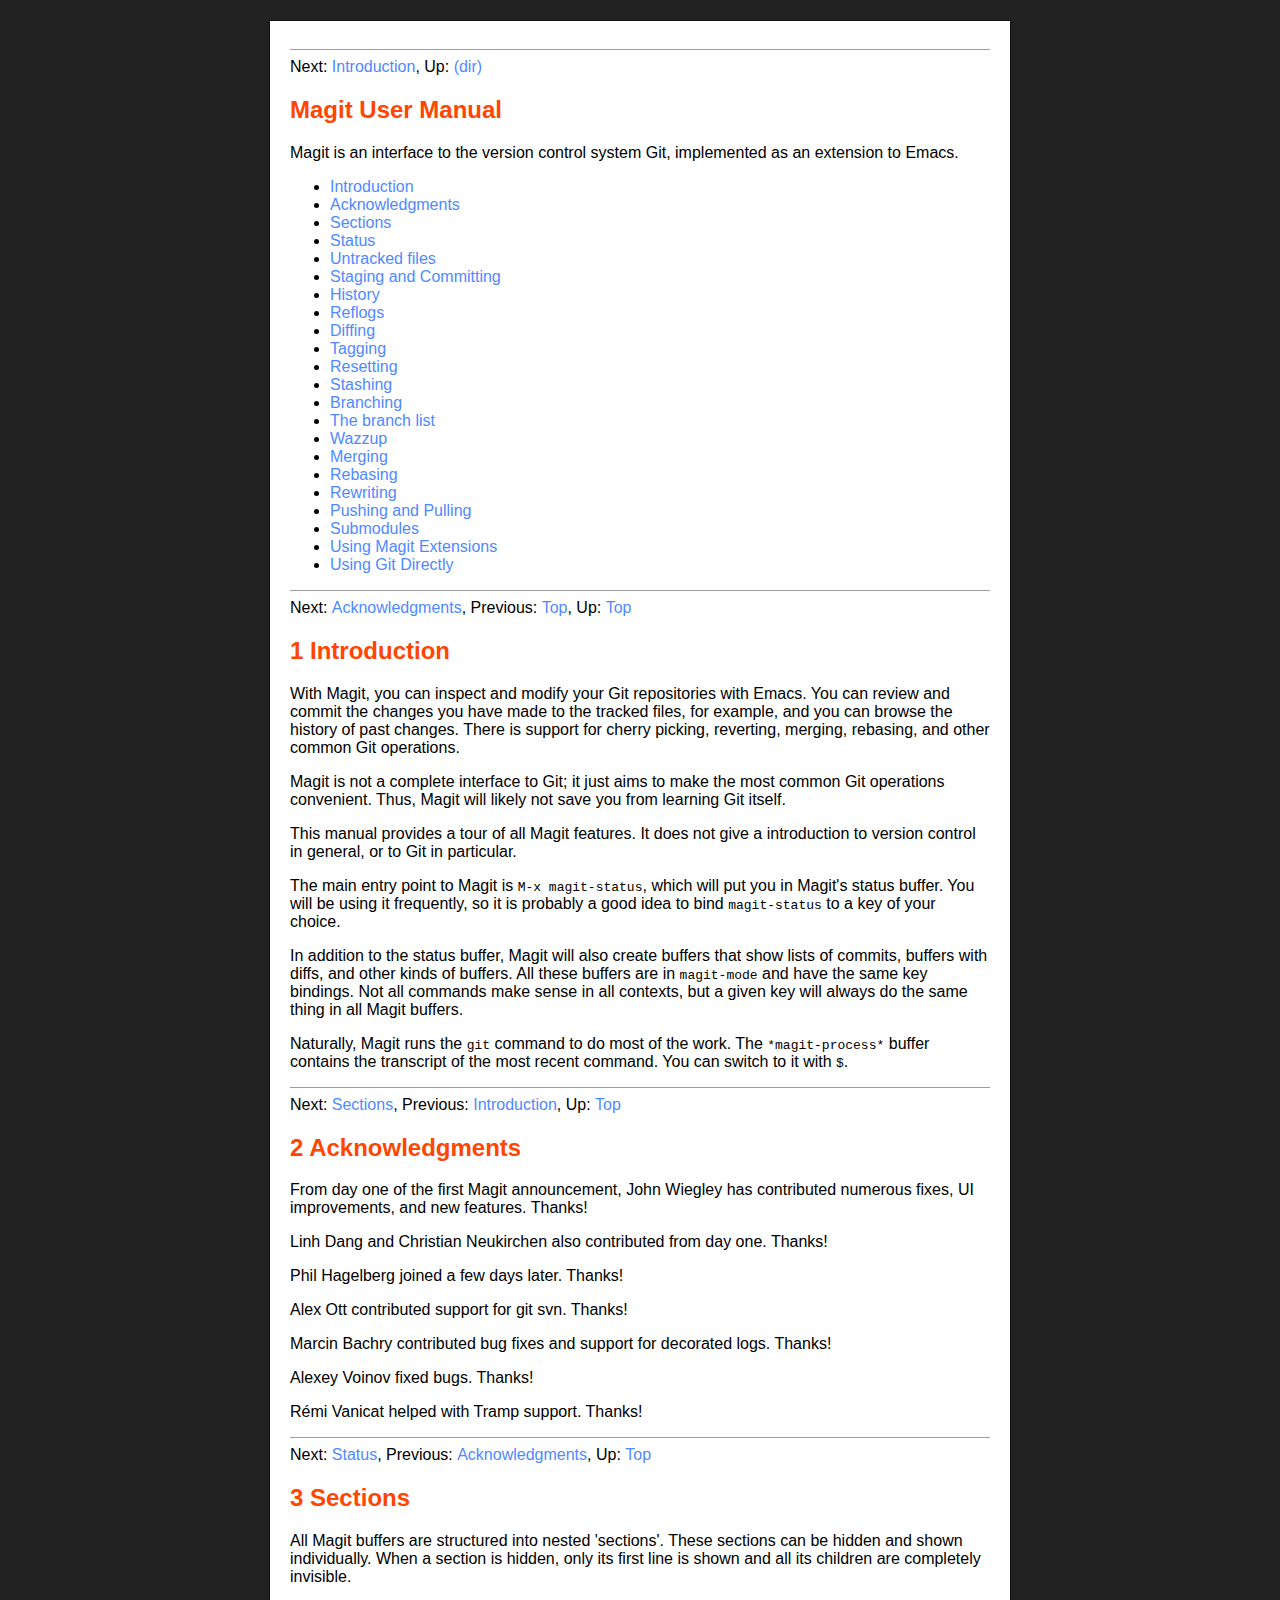
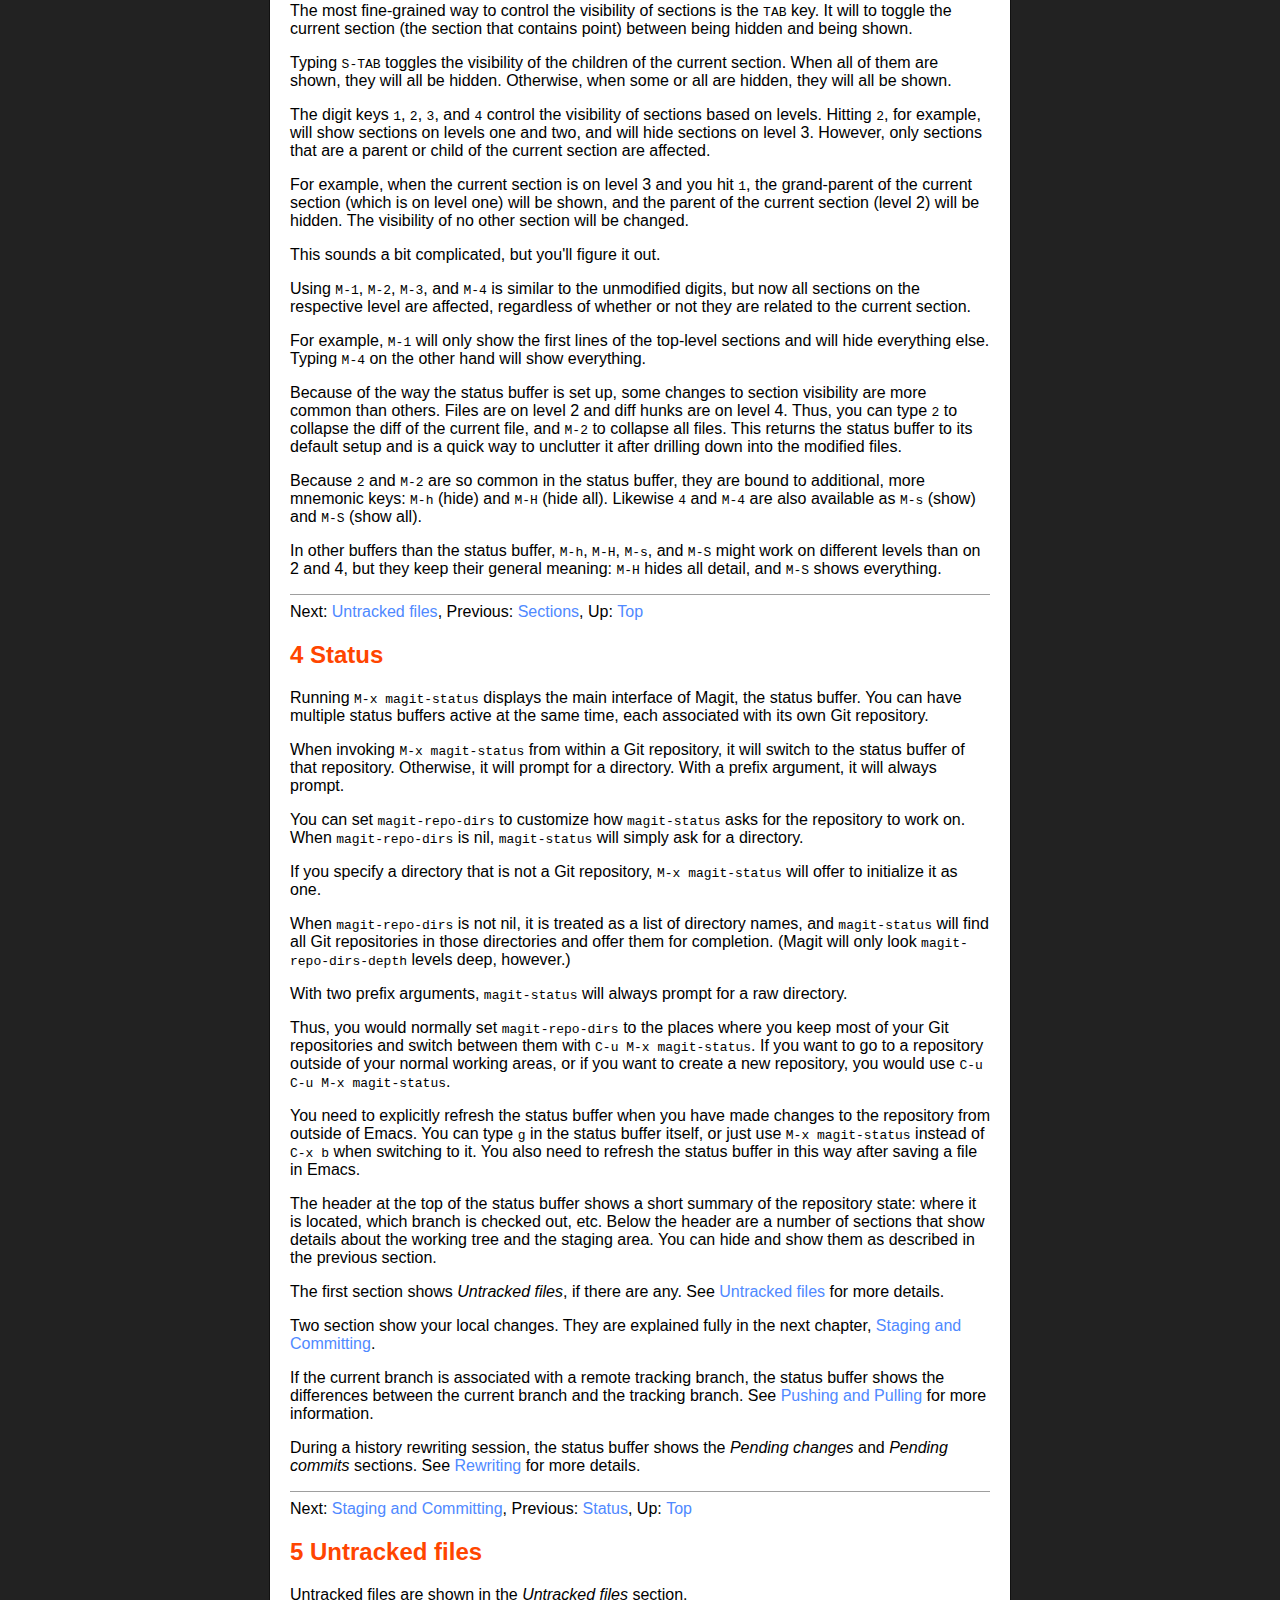
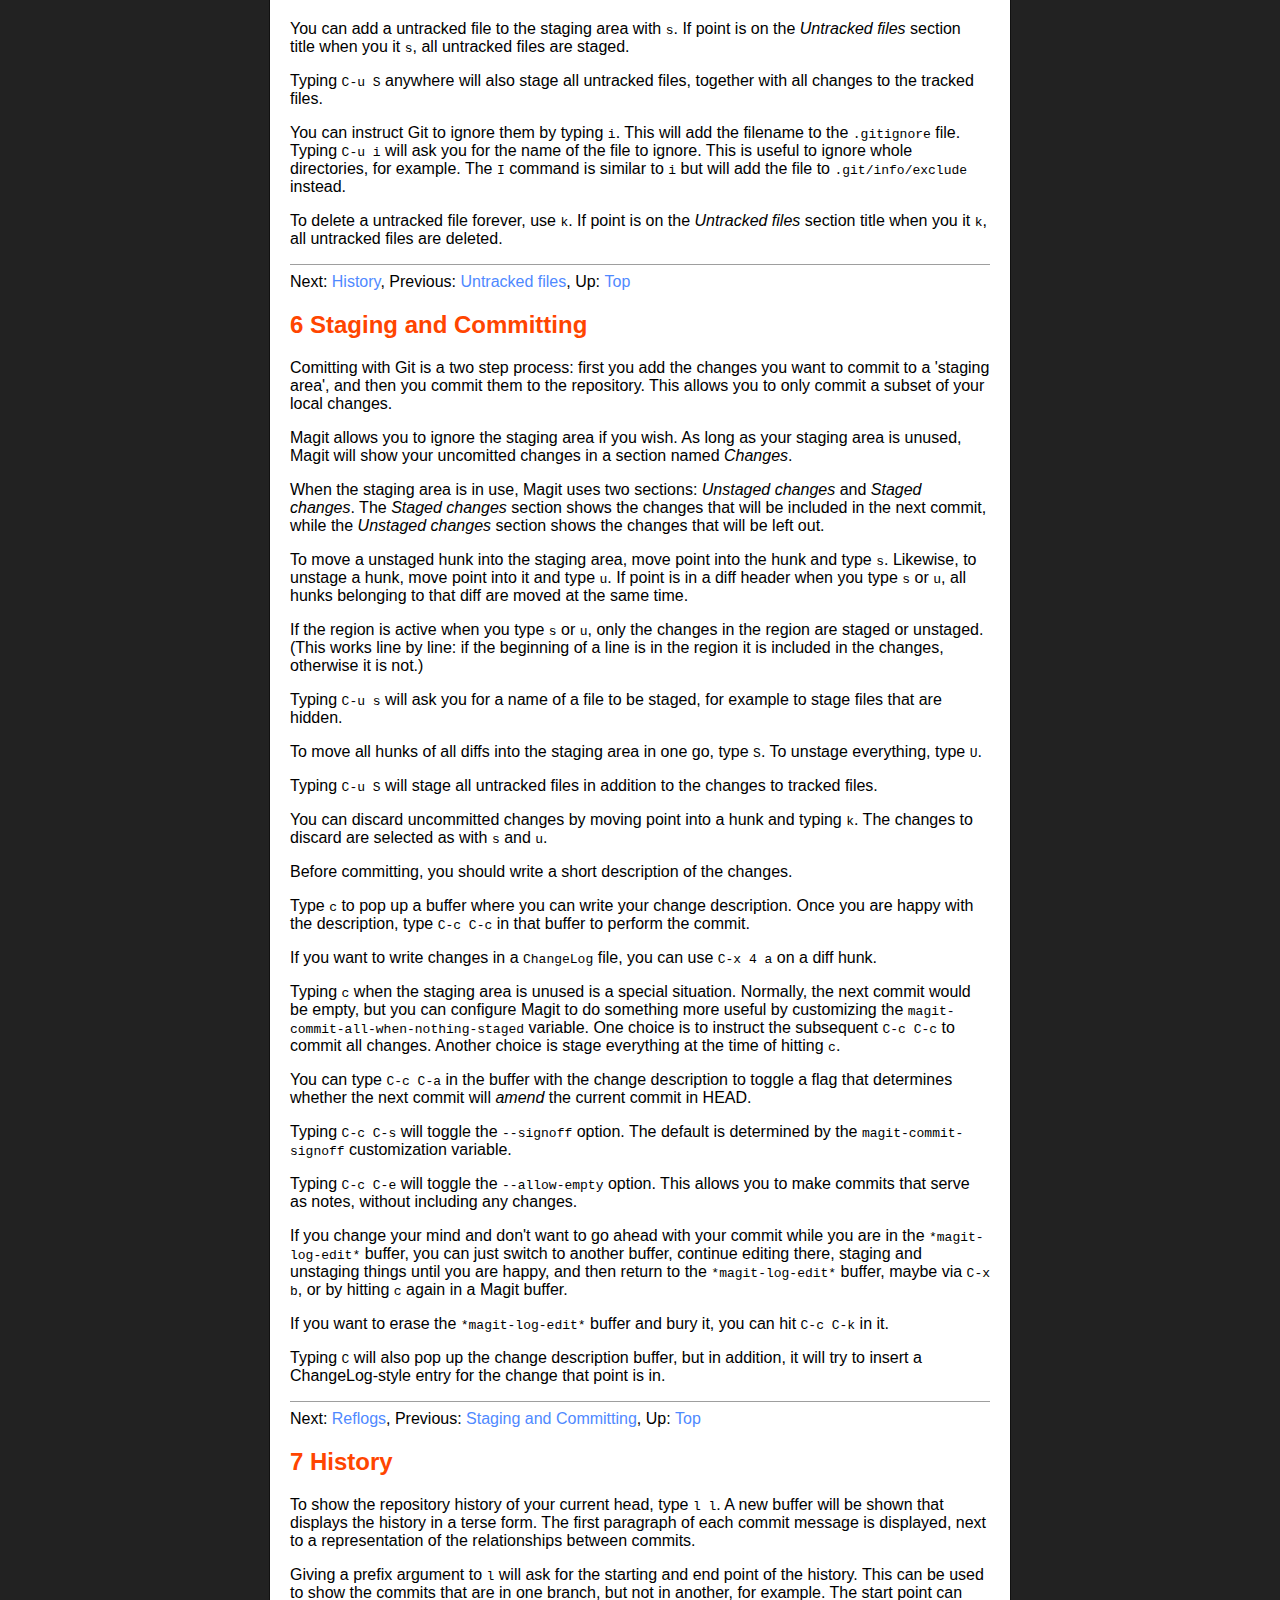
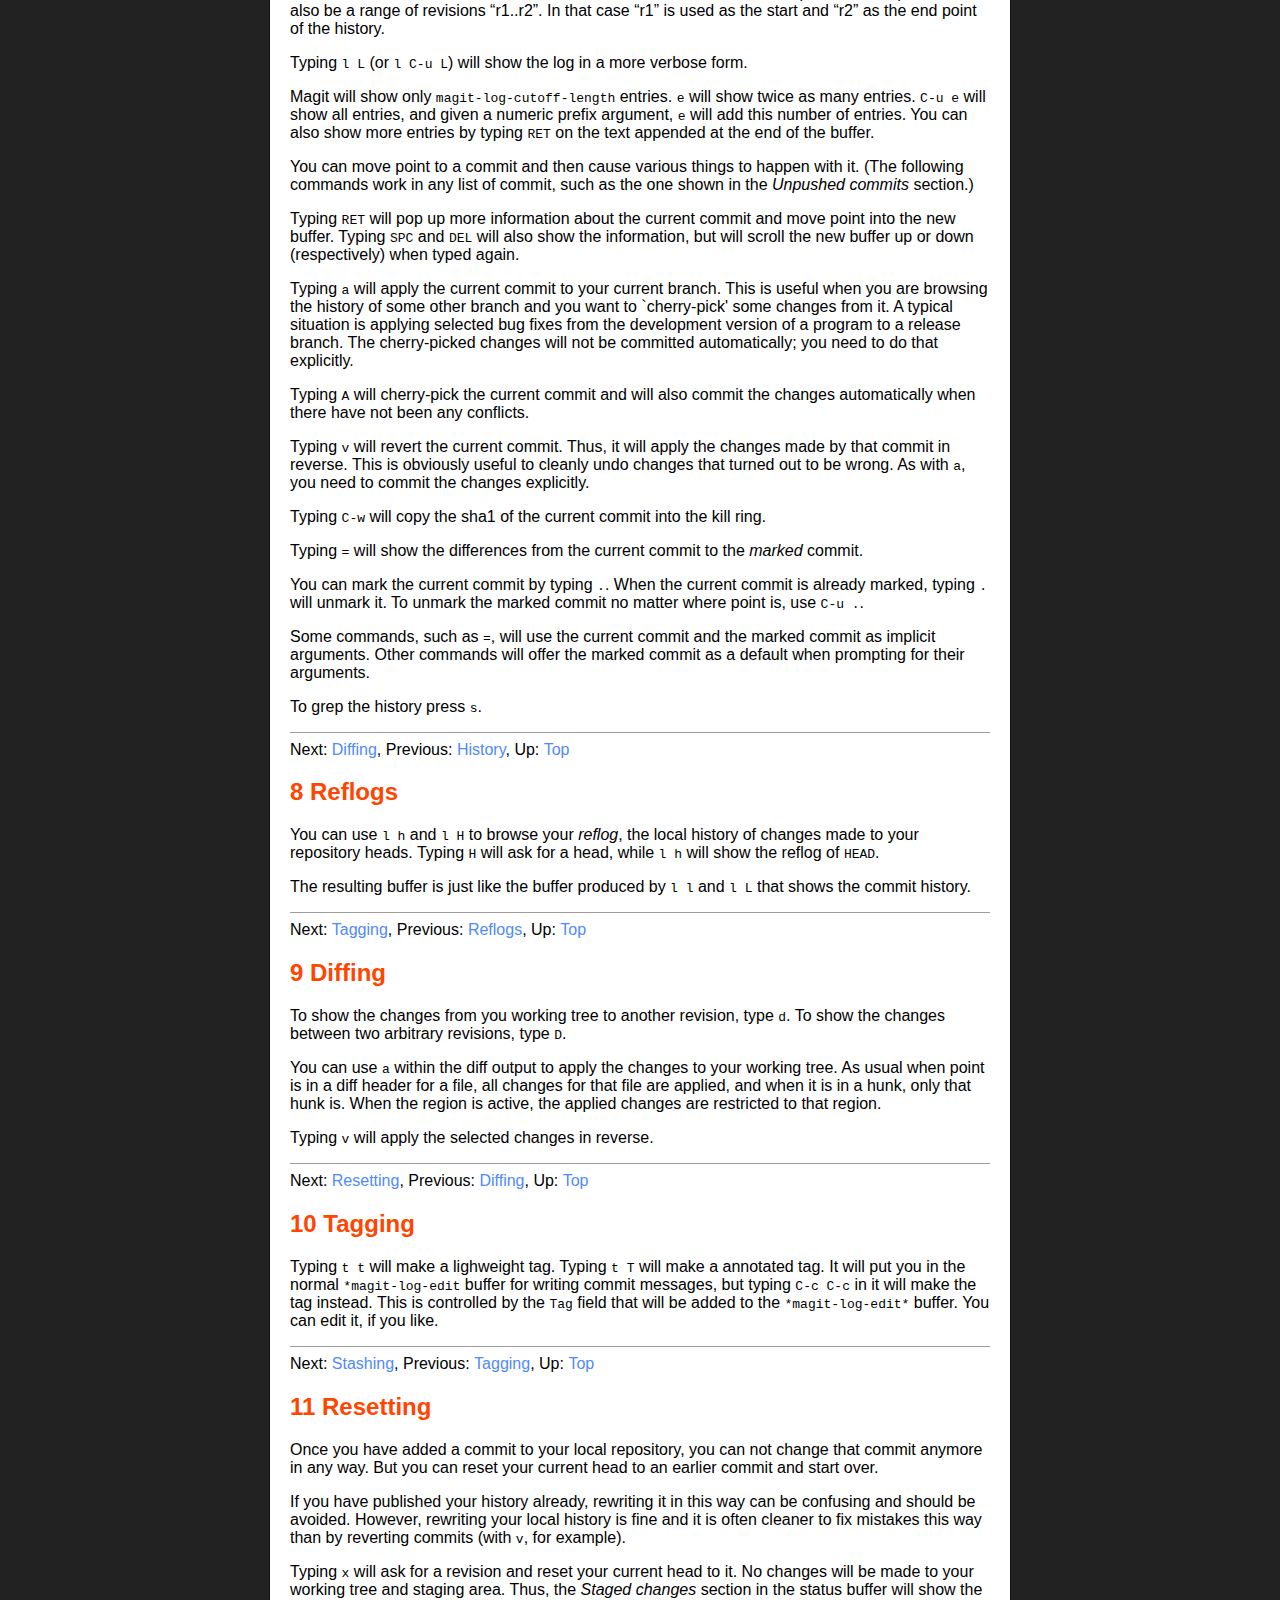
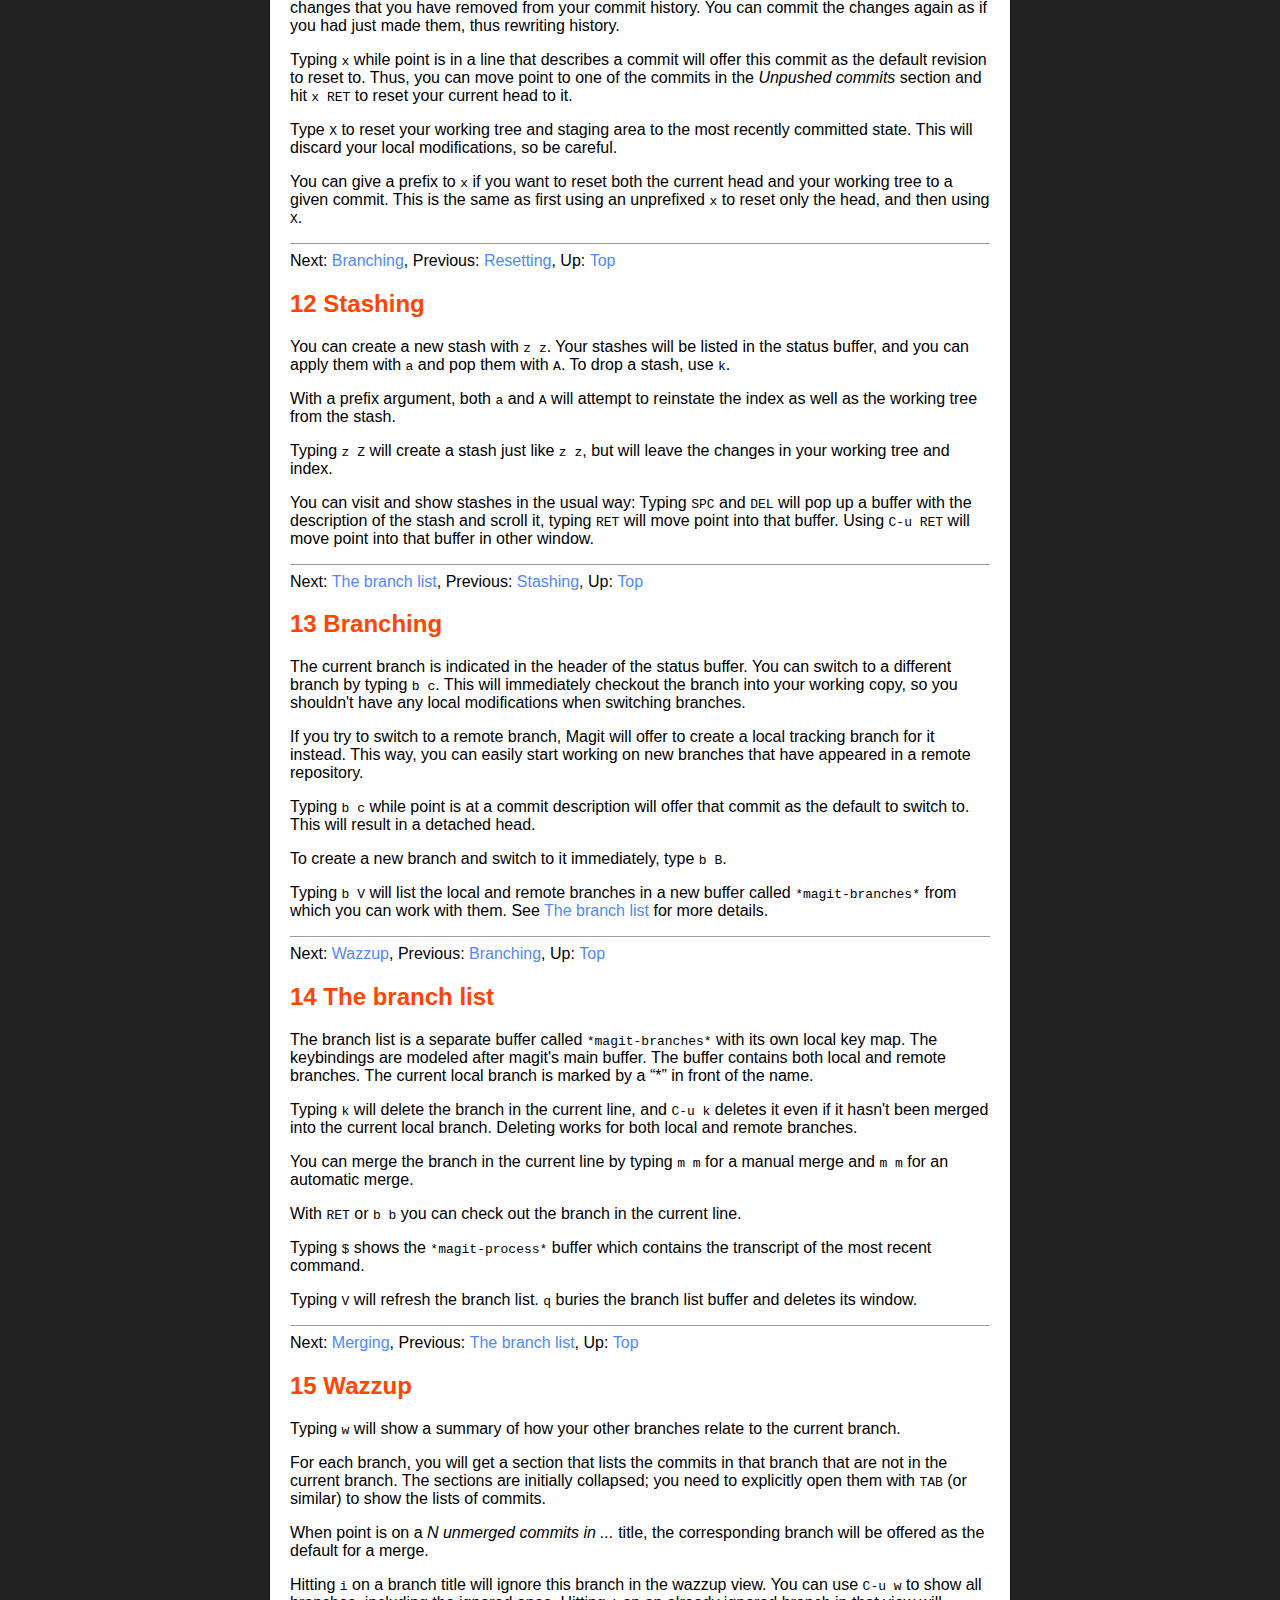
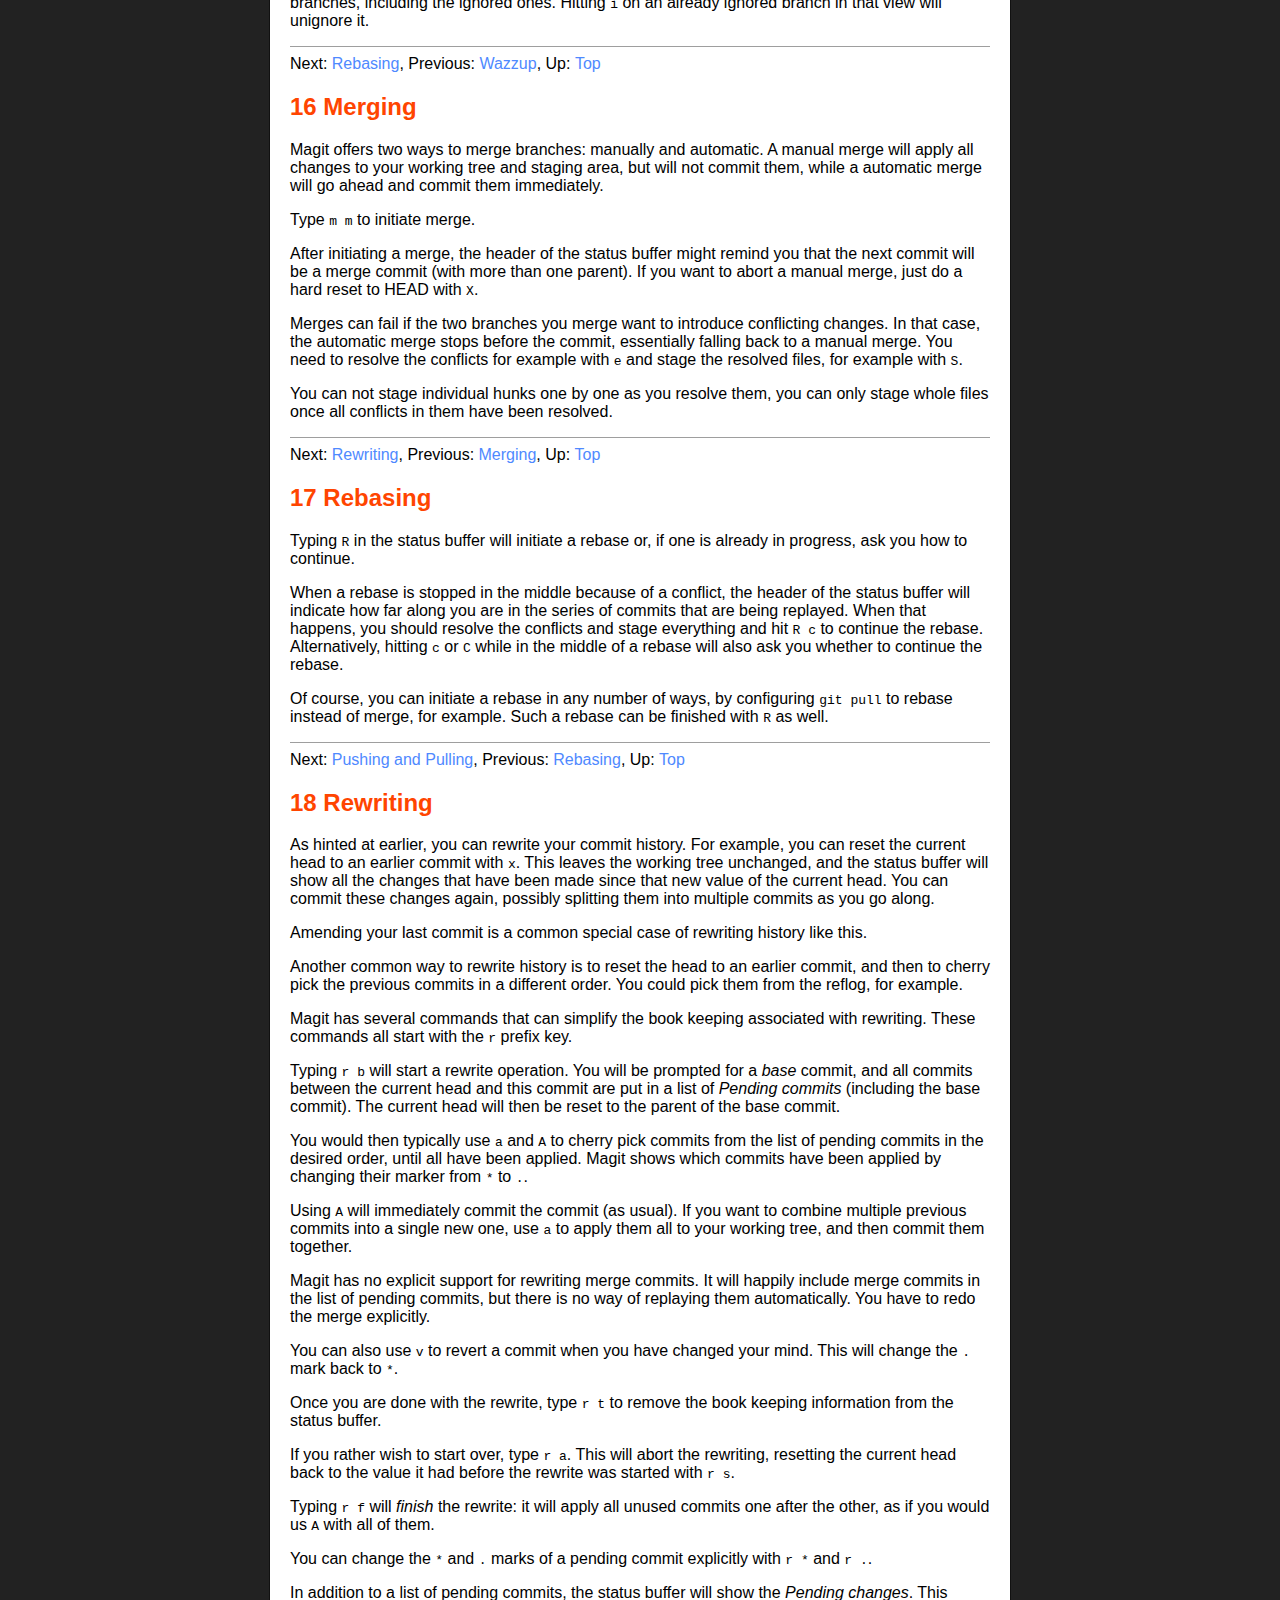
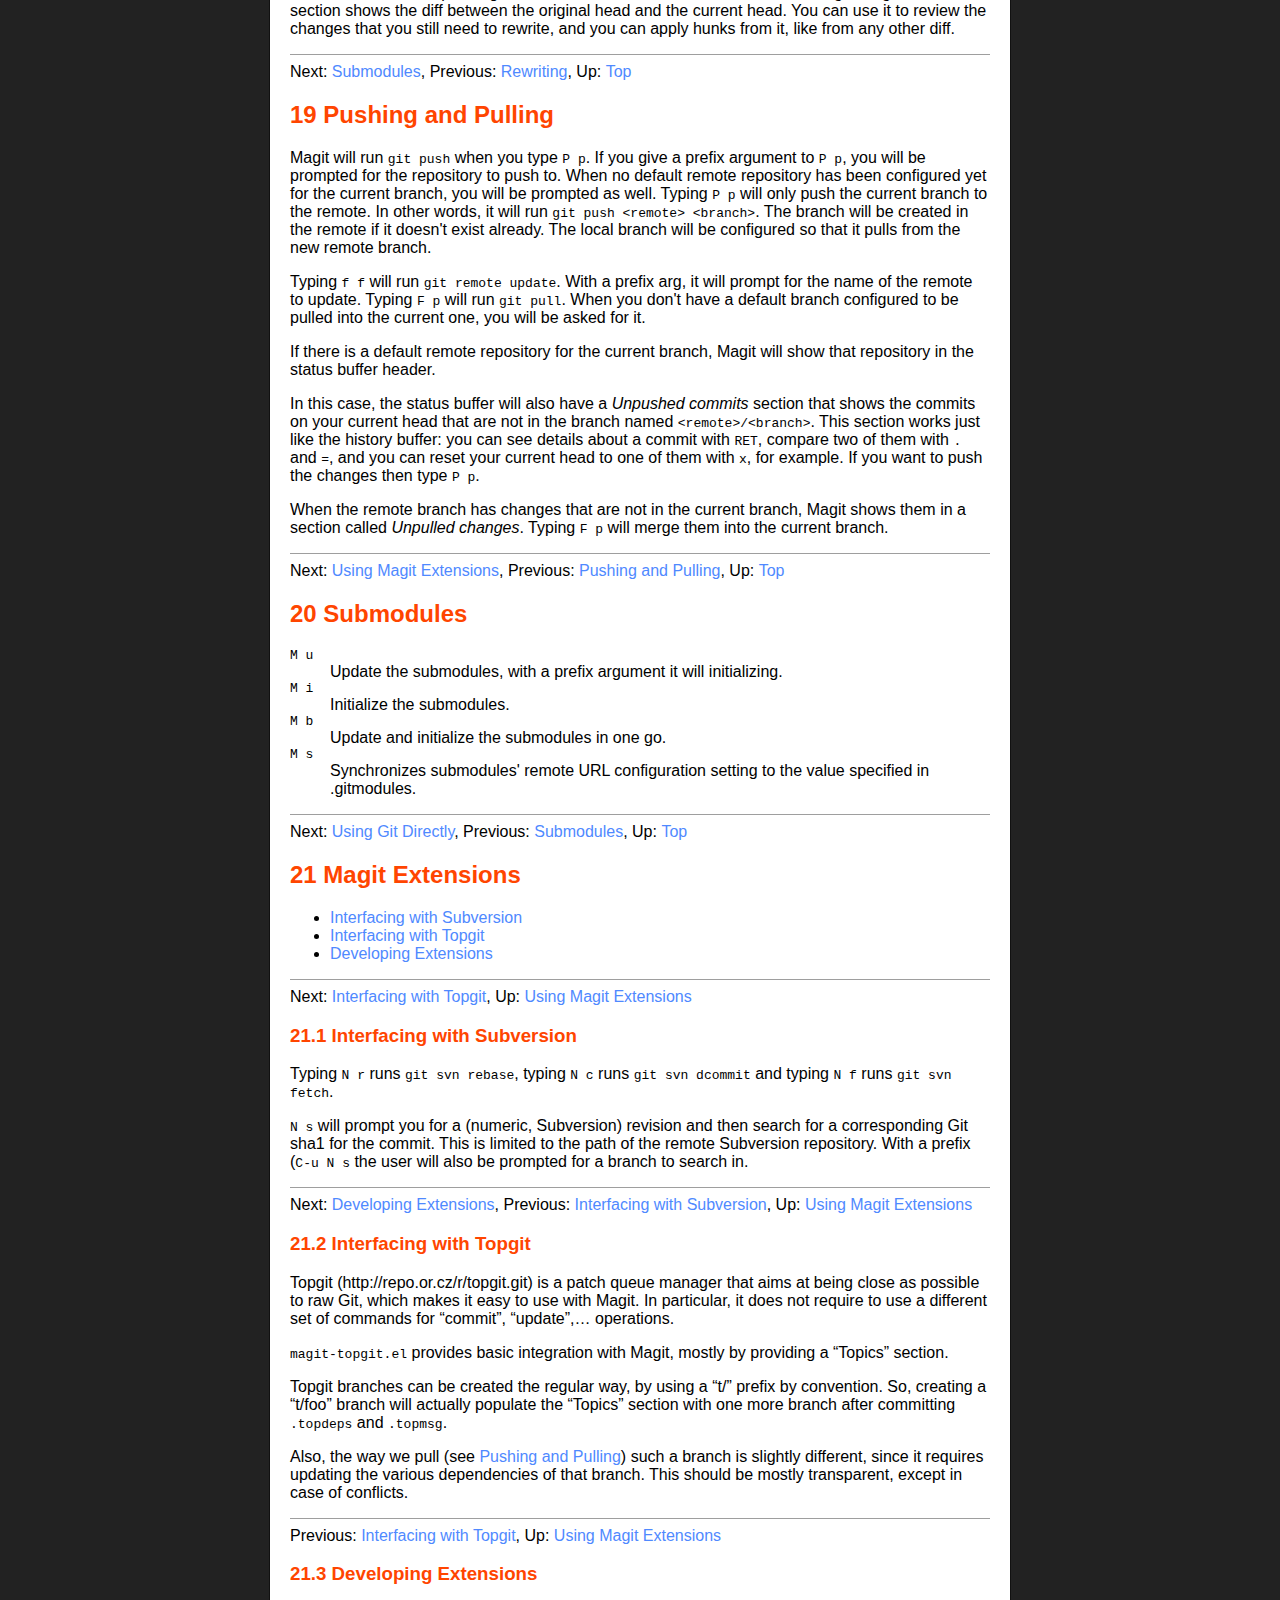
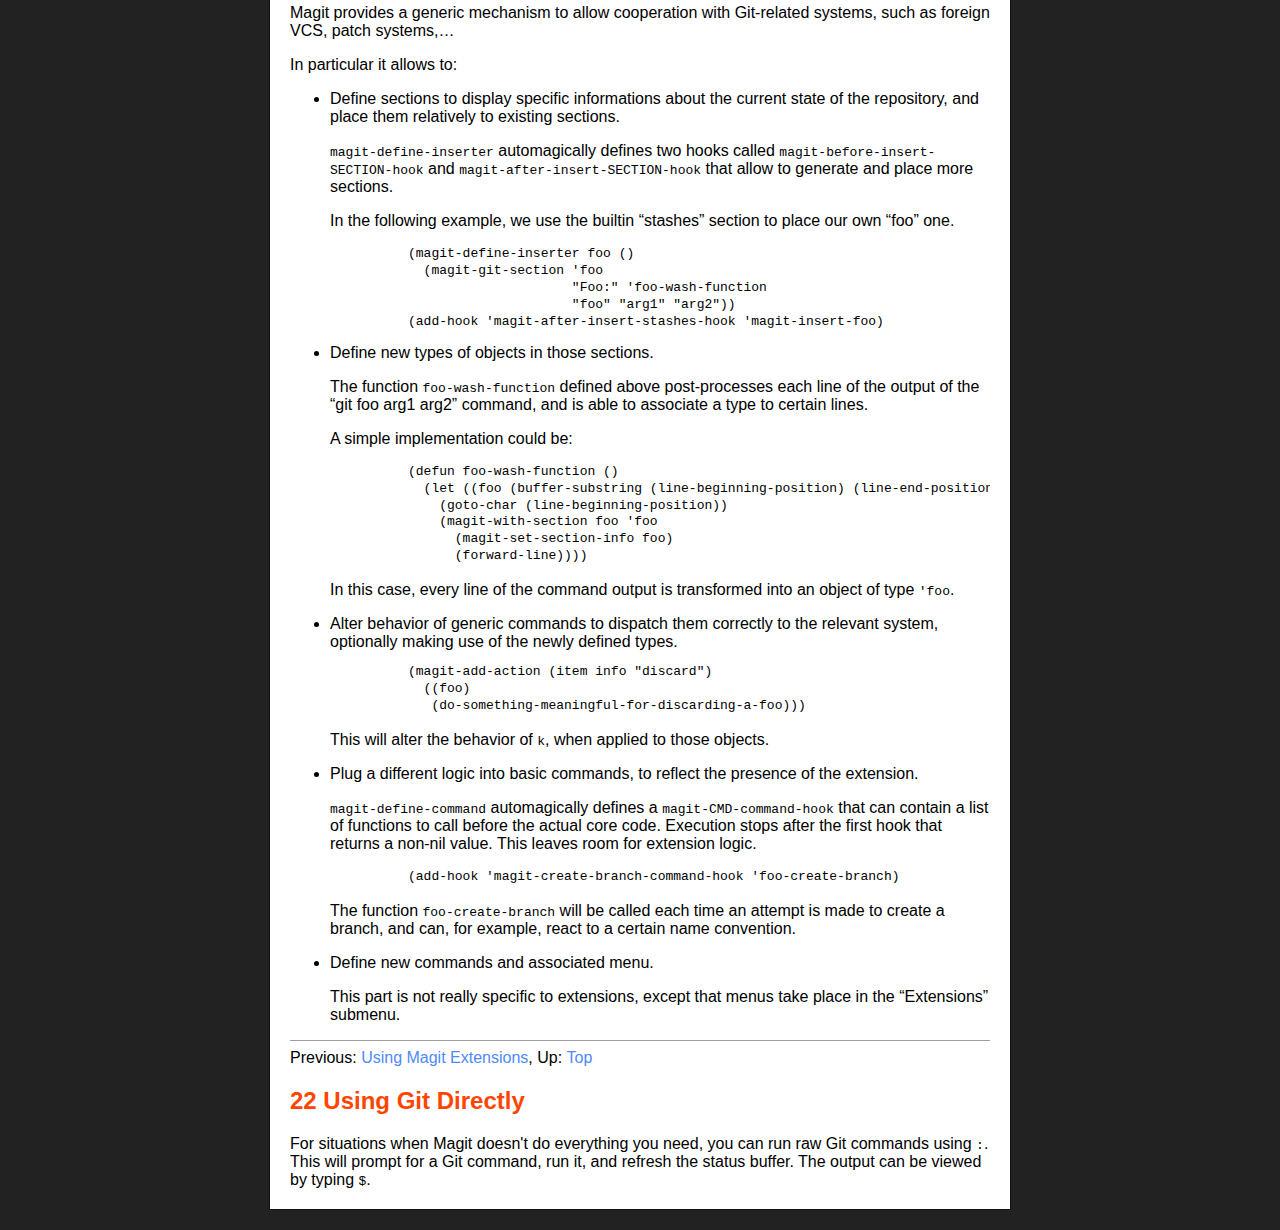
==== commit e929c32d: "Request to take down the gh-pages" ====
--- a/magit.html
+++ b/magit.html
@@ -7,8 +7,7 @@
 <link title="Top" rel="top" href="#Top">
 <link href="http://www.gnu.org/software/texinfo/" rel="generator-home" title="Texinfo Homepage">
 <!--
-Copyright (C) 2008, 2009, 2010, 2011 Magit contributors. (See
-the header of magit.el for the lengthy list of Magit contributors.)
+Copyright (C) 2008, 2009, 2011 Marius Vollmer
 
      Permission is granted to copy, distribute and/or modify this
      document under the terms of the GNU Free Documentation License,
@@ -32,6 +31,7 @@
   padding: 20px;
 }
 
+
 body { 
   font: 100% arial, helvetica, sans-serif;
   min-width: 650px;
@@ -78,11 +78,7 @@
 <h2 class="unnumbered">Magit User Manual</h2>
 
 <p>Magit is an interface to the version control system Git, implemented
-as an extension to Emacs.  Magit supports GNU Emacs version 22 or
-later.  It may work with other emacsen, but Magit developers do not
-intend to investigate and fix bugs that only appear in unsupported
-versions.  Patches to fix bugs in other emacsen or volunteers to
-maintain compatibility are still welcome.
+as an extension to Emacs.
 
 <ul class="menu">
 <li><a accesskey="1" href="#Introduction">Introduction</a>
@@ -93,24 +89,20 @@
 <li><a accesskey="6" href="#Staging-and-Committing">Staging and Committing</a>
 <li><a accesskey="7" href="#History">History</a>
 <li><a accesskey="8" href="#Reflogs">Reflogs</a>
-<li><a accesskey="9" href="#Commit-Buffer">Commit Buffer</a>
-<li><a href="#Diffing">Diffing</a>
+<li><a accesskey="9" href="#Diffing">Diffing</a>
 <li><a href="#Tagging">Tagging</a>
 <li><a href="#Resetting">Resetting</a>
 <li><a href="#Stashing">Stashing</a>
 <li><a href="#Branching">Branching</a>
-<li><a href="#The-Branch-Manager">The Branch Manager</a>
+<li><a href="#The-branch-list">The branch list</a>
 <li><a href="#Wazzup">Wazzup</a>
 <li><a href="#Merging">Merging</a>
 <li><a href="#Rebasing">Rebasing</a>
 <li><a href="#Rewriting">Rewriting</a>
 <li><a href="#Pushing-and-Pulling">Pushing and Pulling</a>
-<li><a href="#Bisecting">Bisecting</a>
 <li><a href="#Submodules">Submodules</a>
 <li><a href="#Using-Magit-Extensions">Using Magit Extensions</a>
 <li><a href="#Using-Git-Directly">Using Git Directly</a>
-<li><a href="#Customization">Customization</a>
-<li><a href="#Frequently-Asked-Questions">Frequently Asked Questions</a>
 </ul>
 
 <div class="node">
@@ -134,7 +126,7 @@
 most common Git operations convenient.  Thus, Magit will likely not
 save you from learning Git itself.
 
-   <p>This manual provides a tour of all Magit features.  It does not give an
+   <p>This manual provides a tour of all Magit features.  It does not give a
 introduction to version control in general, or to Git in particular.
 
    <p>The main entry point to Magit is <kbd>M-x magit-status</kbd>, which will
@@ -163,9 +155,7 @@
 
 <h2 class="chapter">2 Acknowledgments</h2>
 
-<p>Marius Vollmer started the whole project.  Thanks !
-
-   <p>From day one of the first Magit announcement, John Wiegley has
+<p>From day one of the first Magit announcement, John Wiegley has
 contributed numerous fixes, UI improvements, and new features. 
 Thanks!
 
@@ -304,8 +294,8 @@
    <p>The first section shows <em>Untracked files</em>, if there are any.  See
 <a href="#Untracked-files">Untracked files</a> for more details.
 
-   <p>The next two sections show your local changes.  They are explained
-fully in the next chapter, <a href="#Staging-and-Committing">Staging and Committing</a>.
+   <p>Two section show your local changes.  They are explained fully in the
+next chapter, <a href="#Staging-and-Committing">Staging and Committing</a>.
 
    <p>If the current branch is associated with a remote tracking branch, the
 status buffer shows the differences between the current branch and the
@@ -328,8 +318,8 @@
 
 <p>Untracked files are shown in the <em>Untracked files</em> section.
 
-   <p>You can add an untracked file to the staging area with <kbd>s</kbd>.  If
-point is on the <em>Untracked files</em> section title when you hit
+   <p>You can add a untracked file to the staging area with <kbd>s</kbd>.  If
+point is on the <em>Untracked files</em> section title when you it
 <kbd>s</kbd>, all untracked files are staged.
 
    <p>Typing <kbd>C-u S</kbd> anywhere will also stage all untracked files,
@@ -341,8 +331,8 @@
 whole directories, for example.  The <kbd>I</kbd> command is similar to
 <kbd>i</kbd> but will add the file to <code>.git/info/exclude</code> instead.
 
-   <p>To delete an untracked file forever, use <kbd>k</kbd>.  If point is on the
-<em>Untracked files</em> section title when you hit <kbd>k</kbd>, all
+   <p>To delete a untracked file forever, use <kbd>k</kbd>.  If point is on the
+<em>Untracked files</em> section title when you it <kbd>k</kbd>, all
 untracked files are deleted.
 
 <div class="node">
@@ -371,7 +361,7 @@
 commit, while the <em>Unstaged changes</em> section shows the changes
 that will be left out.
 
-   <p>To move an unstaged hunk into the staging area, move point into the
+   <p>To move a unstaged hunk into the staging area, move point into the
 hunk and type <kbd>s</kbd>.  Likewise, to unstage a hunk, move point into
 it and type <kbd>u</kbd>.  If point is in a diff header when you type
 <kbd>s</kbd> or <kbd>u</kbd>, all hunks belonging to that diff are moved at the
@@ -381,10 +371,6 @@
 changes in the region are staged or unstaged.  (This works line by
 line: if the beginning of a line is in the region it is included in
 the changes, otherwise it is not.)
-
-   <p>To change the size of the hunks, you can type <kbd>+</kbd> or <kbd>-</kbd> to
-increase and decrease, respectively.  Typing <kbd>0</kbd> will
-reset the hunk size to the default.
 
    <p>Typing <kbd>C-u s</kbd> will ask you for a name of a file to be staged, for
 example to stage files that are hidden.
@@ -428,10 +414,6 @@
 allows you to make commits that serve as notes, without including any
 changes.
 
-   <p>Typing <kbd>C-c C-t</kbd> will toggle the option to specify the name and
-email address for the commit's author.  The default is determined by
-the <code>user.name</code> and <code>user.email</code> git configuration settings.
-
    <p>If you change your mind and don't want to go ahead with your commit
 while you are in the <code>*magit-log-edit*</code> buffer, you can just
 switch to another buffer, continue editing there, staging and
@@ -462,18 +444,11 @@
 The first paragraph of each commit message is displayed, next to a
 representation of the relationships between commits.
 
-   <p>To show the repository history between two branches or between any two
-points of the history, type <kbd>l r l</kbd>.  You will be prompted to enter
-references for starting point and ending point of the history range; you
-can use auto-completion to specify them.  A typical use case for ranged
-history log display would be <kbd>l r l master RET new-feature RET</kbd> that
-will display commits on the new-feature branch that are not in master;
-these commits can then be inspected and cherry-picked, for example.
-
-   <p>More thorough filtering can be done by supplying <kbd>l</kbd> with one or
-more suffix arguments, as displayed in its popup.  <kbd>=g</kbd> ('Grep')
-for example, limits the output to commits of which the log message
-matches a specific string/regex.
+   <p>Giving a prefix argument to <kbd>l</kbd> will ask for the starting and end
+point of the history.  This can be used to show the commits that are
+in one branch, but not in another, for example.  The start point can
+also be a range of revisions &ldquo;r1..r2&rdquo;.  In that case &ldquo;r1&rdquo; is used
+as the start and &ldquo;r2&rdquo; as the end point of the history.
 
    <p>Typing <kbd>l L</kbd> (or <kbd>l C-u L</kbd>) will show the log in a more verbose
 form.
@@ -481,16 +456,17 @@
    <p>Magit will show only <code>magit-log-cutoff-length</code> entries. <kbd>e</kbd>
 will show twice as many entries. <kbd>C-u e</kbd> will show all entries,
 and given a numeric prefix argument, <kbd>e</kbd> will add this number of
-entries.
+entries. You can also show more entries by typing <kbd>RET</kbd> on the
+text appended at the end of the buffer.
 
    <p>You can move point to a commit and then cause various things to happen
-with it.  (The following commands work in any list of commits, such as
+with it.  (The following commands work in any list of commit, such as
 the one shown in the <em>Unpushed commits</em> section.)
 
    <p>Typing <kbd>RET</kbd> will pop up more information about the current commit
-and move point into the new buffer.  See <a href="#Commit-Buffer">Commit Buffer</a>.  Typing
-<kbd>SPC</kbd> and <kbd>DEL</kbd> will also show the information, but will
-scroll the new buffer up or down (respectively) when typed again.
+and move point into the new buffer.  Typing <kbd>SPC</kbd> and <kbd>DEL</kbd>
+will also show the information, but will scroll the new buffer up or
+down (respectively) when typed again.
 
    <p>Typing <kbd>a</kbd> will apply the current commit to your current branch. 
 This is useful when you are browsing the history of some other branch
@@ -522,10 +498,12 @@
 marked commit as implicit arguments.  Other commands will offer the
 marked commit as a default when prompting for their arguments.
 
+   <p>To grep the history press <kbd>s</kbd>.
+
 <div class="node">
 <a name="Reflogs"></a>
 <p><hr>
-Next:&nbsp;<a rel="next" accesskey="n" href="#Commit-Buffer">Commit Buffer</a>,
+Next:&nbsp;<a rel="next" accesskey="n" href="#Diffing">Diffing</a>,
 Previous:&nbsp;<a rel="previous" accesskey="p" href="#History">History</a>,
 Up:&nbsp;<a rel="up" accesskey="u" href="#Top">Top</a>
 
@@ -542,61 +520,17 @@
 <kbd>l L</kbd> that shows the commit history.
 
 <div class="node">
-<a name="Commit-Buffer"></a>
-<p><hr>
-Next:&nbsp;<a rel="next" accesskey="n" href="#Diffing">Diffing</a>,
+<a name="Diffing"></a>
+<p><hr>
+Next:&nbsp;<a rel="next" accesskey="n" href="#Tagging">Tagging</a>,
 Previous:&nbsp;<a rel="previous" accesskey="p" href="#Reflogs">Reflogs</a>,
 Up:&nbsp;<a rel="up" accesskey="u" href="#Top">Top</a>
 
 </div>
 
-<h2 class="chapter">9 Commit Buffer</h2>
-
-<p>When you view a commit (perhaps by selecting it in the log buffer,
-<a href="#History">History</a>), the &ldquo;commit buffer&rdquo; is displayed, showing you
-information about the commit and letting you interact with it.
-
-   <p>By placing your cursor within the diff or hunk and typing <kbd>a</kbd>, you
-can apply the same patch to your working copy.  This is useful when
-you want to copy a change from another branch, but don't necessarily
-want to cherry-pick the whole commit.
-
-   <p>By typing <kbd>v</kbd> you can apply the patch in reverse, removing all the
-lines that were added and adding all the lines that were removed. 
-This is a convenient way to remove a change after determining that it
-introduced a bug.
-
-   <p>If the commit message refers to any other commits in the repository by
-their unique hash, the hash will be highlighted and you will be able
-to visit the referenced commit either by clicking on it or by moving
-your cursor onto it and pressing <kbd>RET</kbd>.
-
-   <p>The commit buffer maintains a history of the commits it has shown. 
-After visiting a referenced commit you can type <kbd>C-c C-b</kbd> to get
-back to where you came from.  To go forward in the history, type
-<kbd>C-c C-f</kbd>.  There are also <code>[back]</code> and <code>[forward]</code>
-buttons at the bottom of the buffer.
-
-<div class="node">
-<a name="Diffing"></a>
-<p><hr>
-Next:&nbsp;<a rel="next" accesskey="n" href="#Tagging">Tagging</a>,
-Previous:&nbsp;<a rel="previous" accesskey="p" href="#Commit-Buffer">Commit Buffer</a>,
-Up:&nbsp;<a rel="up" accesskey="u" href="#Top">Top</a>
-
-</div>
-
-<h2 class="chapter">10 Diffing</h2>
-
-<p>Magit typically shows diffs in the &ldquo;unified&rdquo; format.
-
-   <p>In any buffer that shows a diff, you can type <kbd>e</kbd> anywhere within
-the diff to show the two versions of the file in Ediff.  If the diff
-is of a file in the status buffer that needs to be merged, you will be
-able to use Ediff as an interactive merge tool.  Otherwise, Ediff will
-simply show the two versions of the file.
-
-   <p>To show the changes from your working tree to another revision, type
+<h2 class="chapter">9 Diffing</h2>
+
+<p>To show the changes from you working tree to another revision, type
 <kbd>d</kbd>.  To show the changes between two arbitrary revisions, type
 <kbd>D</kbd>.
 
@@ -617,10 +551,10 @@
 
 </div>
 
-<h2 class="chapter">11 Tagging</h2>
-
-<p>Typing <kbd>t t</kbd> will make a lighweight tag.  Typing <kbd>t a</kbd> will
-make an annotated tag.  It will put you in the normal
+<h2 class="chapter">10 Tagging</h2>
+
+<p>Typing <kbd>t t</kbd> will make a lighweight tag.  Typing <kbd>t T</kbd> will
+make a annotated tag.  It will put you in the normal
 <code>*magit-log-edit</code> buffer for writing commit messages, but typing
 <kbd>C-c C-c</kbd> in it will make the tag instead.  This is controlled by
 the <code>Tag</code> field that will be added to the <code>*magit-log-edit*</code>
@@ -635,7 +569,7 @@
 
 </div>
 
-<h2 class="chapter">12 Resetting</h2>
+<h2 class="chapter">11 Resetting</h2>
 
 <p>Once you have added a commit to your local repository, you can not
 change that commit anymore in any way.  But you can reset your current
@@ -676,7 +610,7 @@
 
 </div>
 
-<h2 class="chapter">13 Stashing</h2>
+<h2 class="chapter">12 Stashing</h2>
 
 <p>You can create a new stash with <kbd>z z</kbd>.  Your stashes will be listed
 in the status buffer, and you can apply them with <kbd>a</kbd> and pop them
@@ -685,13 +619,8 @@
    <p>With a prefix argument, both <kbd>a</kbd> and <kbd>A</kbd> will attempt to
 reinstate the index as well as the working tree from the stash.
 
-   <p>Typing <kbd>z -k z</kbd> will create a stash just like <kbd>z z</kbd>, but will
-leave the changes in your working tree and index. This makes it easier
-to, for example, test multiple variations of the same change.
-
-   <p>If you just want to make quick snapshots in between edits, you can use
-<kbd>z s</kbd>, which automatically enters a timestamp as description, and
-keeps your working tree and index intact by default.
+   <p>Typing <kbd>z Z</kbd> will create a stash just like <kbd>z z</kbd>, but will
+leave the changes in your working tree and index.
 
    <p>You can visit and show stashes in the usual way: Typing <kbd>SPC</kbd> and
 <kbd>DEL</kbd> will pop up a buffer with the description of the stash and
@@ -701,16 +630,16 @@
 <div class="node">
 <a name="Branching"></a>
 <p><hr>
-Next:&nbsp;<a rel="next" accesskey="n" href="#The-Branch-Manager">The Branch Manager</a>,
+Next:&nbsp;<a rel="next" accesskey="n" href="#The-branch-list">The branch list</a>,
 Previous:&nbsp;<a rel="previous" accesskey="p" href="#Stashing">Stashing</a>,
 Up:&nbsp;<a rel="up" accesskey="u" href="#Top">Top</a>
 
 </div>
 
-<h2 class="chapter">14 Branching</h2>
+<h2 class="chapter">13 Branching</h2>
 
 <p>The current branch is indicated in the header of the status buffer. 
-You can switch to a different branch by typing <kbd>b b</kbd>.  This will
+You can switch to a different branch by typing <kbd>b c</kbd>.  This will
 immediately checkout the branch into your working copy, so you
 shouldn't have any local modifications when switching branches.
 
@@ -718,28 +647,18 @@
 local tracking branch for it instead.  This way, you can easily start
 working on new branches that have appeared in a remote repository.
 
-   <p>Typing <kbd>b b</kbd> while point is at a commit description will offer
+   <p>Typing <kbd>b c</kbd> while point is at a commit description will offer
 that commit as the default to switch to.  This will result in a
 detached head.
 
-   <p>Typing  <kbd>b m</kbd> will let you rename a branch. Unless a branch with the same
-name already exists, obviously...
-
-   <p>To create a new branch and switch to it immediately, type <kbd>b n</kbd>.
-
-   <p>To delete a branch, type <kbd>b d</kbd>. If you're currently on that
-branch, Magit will offer to switch to the 'master' branch.
-
-   <p>Deleting a branch is only possible if it's already fully merged into
-HEAD or its upstream branch. Unless you type <kbd>b D</kbd>, that is. 
-Here be dragons...
-
-   <p>Typing <kbd>b v</kbd> will list the local and remote branches in a new buffer
+   <p>To create a new branch and switch to it immediately, type <kbd>b B</kbd>.
+
+   <p>Typing <kbd>b V</kbd> will list the local and remote branches in a new buffer
 called <code>*magit-branches*</code> from which you can work with them. See
-<a href="#The-Branch-Manager">The Branch Manager</a> for more details.
-
-<div class="node">
-<a name="The-Branch-Manager"></a>
+<a href="#The-branch-list">The branch list</a> for more details.
+
+<div class="node">
+<a name="The-branch-list"></a>
 <p><hr>
 Next:&nbsp;<a rel="next" accesskey="n" href="#Wazzup">Wazzup</a>,
 Previous:&nbsp;<a rel="previous" accesskey="p" href="#Branching">Branching</a>,
@@ -747,32 +666,39 @@
 
 </div>
 
-<h2 class="chapter">15 The Branch Manager</h2>
-
-<p>The Branch Manager is a separate buffer called <code>*magit-branches*</code>
-with its own local key map. The buffer contains both local and remote
-branches. The current local branch is marked by a &ldquo;*&rdquo; in front of
-the name.
-
-   <p>To check out a branch, move your cursor to the desired branch and
-press <kbd>RET</kbd>.
+<h2 class="chapter">14 The branch list</h2>
+
+<p>The branch list is a separate buffer called <code>*magit-branches*</code>
+with its own local key map. The keybindings are modeled after magit's
+main buffer. The buffer contains both local and remote branches. The
+current local branch is marked by a &ldquo;*&rdquo; in front of the name.
 
    <p>Typing <kbd>k</kbd> will delete the branch in the current line, and
 <kbd>C-u k</kbd> deletes it even if it hasn't been merged into the current
 local branch. Deleting works for both local and remote branches.
 
-   <p>By typing <kbd>T</kbd> on a local branch, you can change which remote branch it's set to track.
+   <p>You can merge the branch in the current line by typing <kbd>m m</kbd> for a
+manual merge and <kbd>m m</kbd> for an automatic merge.
+
+   <p>With <kbd>RET</kbd> or <kbd>b b</kbd> you can check out the branch in the current
+line.
+
+   <p>Typing <kbd>$</kbd> shows the <code>*magit-process*</code> buffer which contains
+the transcript of the most recent command.
+
+   <p>Typing <kbd>V</kbd> will refresh the branch list. <kbd>q</kbd> buries the branch
+list buffer and deletes its window.
 
 <div class="node">
 <a name="Wazzup"></a>
 <p><hr>
 Next:&nbsp;<a rel="next" accesskey="n" href="#Merging">Merging</a>,
-Previous:&nbsp;<a rel="previous" accesskey="p" href="#The-Branch-Manager">The Branch Manager</a>,
-Up:&nbsp;<a rel="up" accesskey="u" href="#Top">Top</a>
-
-</div>
-
-<h2 class="chapter">16 Wazzup</h2>
+Previous:&nbsp;<a rel="previous" accesskey="p" href="#The-branch-list">The branch list</a>,
+Up:&nbsp;<a rel="up" accesskey="u" href="#Top">Top</a>
+
+</div>
+
+<h2 class="chapter">15 Wazzup</h2>
 
 <p>Typing <kbd>w</kbd> will show a summary of how your other branches relate
 to the current branch.
@@ -799,11 +725,11 @@
 
 </div>
 
-<h2 class="chapter">17 Merging</h2>
-
-<p>Magit offers two ways to merge branches: manual and automatic.  A
+<h2 class="chapter">16 Merging</h2>
+
+<p>Magit offers two ways to merge branches: manually and automatic.  A
 manual merge will apply all changes to your working tree and staging
-area, but will not commit them, while an automatic merge will go ahead
+area, but will not commit them, while a automatic merge will go ahead
 and commit them immediately.
 
    <p>Type <kbd>m m</kbd> to initiate merge.
@@ -813,7 +739,7 @@
 parent).  If you want to abort a manual merge, just do a hard reset to
 HEAD with <kbd>X</kbd>.
 
-   <p>Merges can fail if the two branches you want to merge introduce
+   <p>Merges can fail if the two branches you merge want to introduce
 conflicting changes.  In that case, the automatic merge stops before the
 commit, essentially falling back to a manual merge.  You need to resolve
 the conflicts for example with <kbd>e</kbd> and stage the resolved files, for
@@ -832,7 +758,7 @@
 
 </div>
 
-<h2 class="chapter">18 Rebasing</h2>
+<h2 class="chapter">17 Rebasing</h2>
 
 <p>Typing <kbd>R</kbd> in the status buffer will initiate a rebase or, if one
 is already in progress, ask you how to continue.
@@ -858,7 +784,7 @@
 
 </div>
 
-<h2 class="chapter">19 Rewriting</h2>
+<h2 class="chapter">18 Rewriting</h2>
 
 <p>As hinted at earlier, you can rewrite your commit history.  For
 example, you can reset the current head to an earlier commit with
@@ -879,12 +805,10 @@
 prefix key.
 
    <p>Typing <kbd>r b</kbd> will start a rewrite operation.  You will be prompted
-for a <em>base</em> commit.  This commit and all subsequent commits up
-until the current head are then put in a list of <em>Pending
-commits</em>, after which the current head will be reset to the
-<em>parent</em> of the base commit.  This can be configured to behave
-like <code>git rebase</code>, i.e. exclude the selected base commit from the
-rewrite operation, with the <code>magit-rewrite-inclusive</code> variable.
+for a <em>base</em> commit, and all commits between the current head and
+this commit are put in a list of <em>Pending commits</em> (including the
+base commit).  The current head will then be reset to the parent of
+the base commit.
 
    <p>You would then typically use <kbd>a</kbd> and <kbd>A</kbd> to cherry pick
 commits from the list of pending commits in the desired order, until
@@ -904,12 +828,12 @@
    <p>You can also use <kbd>v</kbd> to revert a commit when you have changed your
 mind.  This will change the <code>.</code> mark back to <code>*</code>.
 
-   <p>Once you are done with the rewrite, type <kbd>r s</kbd> to remove the book
+   <p>Once you are done with the rewrite, type <kbd>r t</kbd> to remove the book
 keeping information from the status buffer.
 
    <p>If you rather wish to start over, type <kbd>r a</kbd>.  This will abort the
 rewriting, resetting the current head back to the value it had before
-the rewrite was started with <kbd>r b</kbd>.
+the rewrite was started with <kbd>r s</kbd>.
 
    <p>Typing <kbd>r f</kbd> will <em>finish</em> the rewrite: it will apply all
 unused commits one after the other, as if you would us <kbd>A</kbd> with
@@ -927,31 +851,28 @@
 <div class="node">
 <a name="Pushing-and-Pulling"></a>
 <p><hr>
-Next:&nbsp;<a rel="next" accesskey="n" href="#Bisecting">Bisecting</a>,
+Next:&nbsp;<a rel="next" accesskey="n" href="#Submodules">Submodules</a>,
 Previous:&nbsp;<a rel="previous" accesskey="p" href="#Rewriting">Rewriting</a>,
 Up:&nbsp;<a rel="up" accesskey="u" href="#Top">Top</a>
 
 </div>
 
-<h2 class="chapter">20 Pushing and Pulling</h2>
-
-<p>Magit will run <code>git push</code> when you type <kbd>P P</kbd>.  If you give
-a prefix argument to <kbd>P P</kbd>, you will be prompted for the repository
-to push to.  When no default remote repository has been configured yet
-for the current branch, you will be prompted as well.  Typing <kbd>P P</kbd>
-will only push the current branch to the remote.  In other words, it
-will run <code>git push &lt;remote&gt; &lt;branch&gt;</code>.  The branch will be created
-in the remote if it doesn't exist already.  The local branch will be
-configured so that it pulls from the new remote branch. If you give
-a double prefix argument to <kbd>P P</kbd>, you will be prompted in addition
-for the target branch to push to.  In other words, it will run <code>git
-push &lt;remote&gt; &lt;branch&gt;:&lt;target&gt;</code>.
-
-   <p>Typing <kbd>f f</kbd> will run <code>git fetch</code>.  It will prompt for the name
-of the remote to update if there is no default one.  Typing <kbd>f o</kbd>
-will always prompt for the remote.  Typing <kbd>F F</kbd> will run <code>git
-pull</code>.  When you don't have a default branch configured to be pulled
-into the current one, you will be asked for it.
+<h2 class="chapter">19 Pushing and Pulling</h2>
+
+<p>Magit will run <code>git push</code> when you type <kbd>P p</kbd>.  If you give a
+prefix argument to <kbd>P p</kbd>, you will be prompted for the repository to
+push to.  When no default remote repository has been configured yet for
+the current branch, you will be prompted as well.  Typing <kbd>P p</kbd> will
+only push the current branch to the remote.  In other words, it will run
+<code>git push &lt;remote&gt; &lt;branch&gt;</code>.  The branch will be created in the
+remote if it doesn't exist already.  The local branch will be configured
+so that it pulls from the new remote branch.
+
+   <p>Typing <kbd>f f</kbd> will run <code>git remote update</code>.  With a prefix
+arg, it will prompt for the name of the remote to update.  Typing
+<kbd>F p</kbd> will run <code>git pull</code>.  When you don't have a default
+branch configured to be pulled into the current one, you will be asked
+for it.
 
    <p>If there is a default remote repository for the current branch, Magit
 will show that repository in the status buffer header.
@@ -962,22 +883,22 @@
 just like the history buffer: you can see details about a commit with
 <kbd>RET</kbd>, compare two of them with <kbd>.</kbd> and <kbd>=</kbd>, and you can
 reset your current head to one of them with <kbd>x</kbd>, for example. If
-you want to push the changes then type <kbd>P P</kbd>.
+you want to push the changes then type <kbd>P p</kbd>.
 
    <p>When the remote branch has changes that are not in the current branch,
 Magit shows them in a section called <em>Unpulled changes</em>.  Typing
-<kbd>F F</kbd> will fetch and merge them into the current branch.
+<kbd>F p</kbd> will merge them into the current branch.
 
 <div class="node">
 <a name="Submodules"></a>
 <p><hr>
 Next:&nbsp;<a rel="next" accesskey="n" href="#Using-Magit-Extensions">Using Magit Extensions</a>,
-Previous:&nbsp;<a rel="previous" accesskey="p" href="#Bisecting">Bisecting</a>,
-Up:&nbsp;<a rel="up" accesskey="u" href="#Top">Top</a>
-
-</div>
-
-<h2 class="chapter">21 Submodules</h2>
+Previous:&nbsp;<a rel="previous" accesskey="p" href="#Pushing-and-Pulling">Pushing and Pulling</a>,
+Up:&nbsp;<a rel="up" accesskey="u" href="#Top">Top</a>
+
+</div>
+
+<h2 class="chapter">20 Submodules</h2>
 
      <dl>
 <dt><kbd>M u</kbd><dd>Update the submodules, with a prefix argument it will initializing.
@@ -991,42 +912,6 @@
 </dl>
 
 <div class="node">
-<a name="Bisecting"></a>
-<p><hr>
-Next:&nbsp;<a rel="next" accesskey="n" href="#Submodules">Submodules</a>,
-Previous:&nbsp;<a rel="previous" accesskey="p" href="#Pushing-and-Pulling">Pushing and Pulling</a>,
-Up:&nbsp;<a rel="up" accesskey="u" href="#Top">Top</a>
-
-</div>
-
-<h2 class="chapter">22 Bisecting</h2>
-
-<p>Magit supports bisecting by showing how many revisions and steps are
-left to be tested in the status buffer. You can control the bisect
-session from both the status and from log buffers with the <kbd>B</kbd> key
-menu.
-
-   <p>Typing <kbd>B s</kbd> will start a bisect session.  You will be prompted
-for a revision that is known to be bad (defaults to <em>HEAD</em>) and
-for a revision that is known to be good (defaults to the revision at
-point if there is one). git will select a revision for you to test,
-and Magit will update its status buffer accordingly.
-
-   <p>You can tell git that the current revision is good with <kbd>B g</kbd>,
-that it is bad with <kbd>B b</kbd> or that git should skip it with <kbd>B
-k</kbd>. You can also tell git to go into full automatic mode by giving it
-the name of a script to run for each revision to test with <kbd>B u</kbd>.
-
-   <p>The current status can be shown as a log with <kbd>B l</kbd>. It contains
-the revisions that have already been tested and your decisions about
-their state.
-
-   <p>The revisions left to test can be visualized in gitk with <kbd>B v</kbd>.
-
-   <p>When you're finished bisecting you have to reset the session with
-<kbd>B r</kbd>.
-
-<div class="node">
 <a name="Using-Magit-Extensions"></a>
 <p><hr>
 Next:&nbsp;<a rel="next" accesskey="n" href="#Using-Git-Directly">Using Git Directly</a>,
@@ -1035,68 +920,23 @@
 
 </div>
 
-<h2 class="chapter">23 Magit Extensions</h2>
+<h2 class="chapter">21 Magit Extensions</h2>
 
 <ul class="menu">
-<li><a accesskey="1" href="#Activating-extensions">Activating extensions</a>
-<li><a accesskey="2" href="#Interfacing-with-Subversion">Interfacing with Subversion</a>
-<li><a accesskey="3" href="#Interfacing-with-Topgit">Interfacing with Topgit</a>
-<li><a accesskey="4" href="#Interfacing-with-StGit">Interfacing with StGit</a>
-<li><a accesskey="5" href="#Developing-Extensions">Developing Extensions</a>
+<li><a accesskey="1" href="#Interfacing-with-Subversion">Interfacing with Subversion</a>
+<li><a accesskey="2" href="#Interfacing-with-Topgit">Interfacing with Topgit</a>
+<li><a accesskey="3" href="#Developing-Extensions">Developing Extensions</a>
 </ul>
 
 <div class="node">
-<a name="Activating-extensions"></a>
-<p><hr>
-Next:&nbsp;<a rel="next" accesskey="n" href="#Interfacing-with-Subversion">Interfacing with Subversion</a>,
+<a name="Interfacing-with-Subversion"></a>
+<p><hr>
+Next:&nbsp;<a rel="next" accesskey="n" href="#Interfacing-with-Topgit">Interfacing with Topgit</a>,
 Up:&nbsp;<a rel="up" accesskey="u" href="#Using-Magit-Extensions">Using Magit Extensions</a>
 
 </div>
 
-<h3 class="section">23.1 Activating extensions</h3>
-
-<p>Magit comes with a couple of shipped extensions that allow interaction
-with <code>git-svn</code>, <code>topgit</code> and <code>stgit</code>. See following
-sections for specific details on how to use them.
-
-   <p>Extensions can be activated globally or on a per-repository basis. Since
-those extensions are implemented as minor modes, one can use for example
-<kbd>M-x magit-topgit-mode</kbd> to toggle the <code>topgit</code> extension,
-making the corresponding section and commands (un)available.
-
-   <p>In order to do that automatically (and for every repository), one can
-use for example:
-
-<pre class="example">     (add-hook 'magit-mode-hook 'turn-on-magit-topgit)
-</pre>
-   <p>Magit also allows configuring different extensions, based on the git
-repository configuration.
-
-<pre class="example">     (add-hook 'magit-mode-hook 'magit-load-config-extensions)
-</pre>
-   <p>This will read git configuration variables and activate the
-relevant extensions.
-
-   <p>For example, after running the following commands, the <code>topgit</code>
-extension will be loaded for every repository, while the <code>svn</code> one
-will be loaded only for the current one.
-
-<pre class="example">     $ git config --global --add magit.extension topgit
-     $ git config --add magit.extension svn
-</pre>
-   <p>Note the <code>--add</code> flag, which means that each extension gets its own
-line in the <code>config</code> file.
-
-<div class="node">
-<a name="Interfacing-with-Subversion"></a>
-<p><hr>
-Next:&nbsp;<a rel="next" accesskey="n" href="#Interfacing-with-Topgit">Interfacing with Topgit</a>,
-Previous:&nbsp;<a rel="previous" accesskey="p" href="#Activating-extensions">Activating extensions</a>,
-Up:&nbsp;<a rel="up" accesskey="u" href="#Using-Magit-Extensions">Using Magit Extensions</a>
-
-</div>
-
-<h3 class="section">23.2 Interfacing with Subversion</h3>
+<h3 class="section">21.1 Interfacing with Subversion</h3>
 
 <p>Typing <kbd>N r</kbd> runs <code>git svn rebase</code>, typing <kbd>N c</kbd> runs
 <code>git svn dcommit</code> and typing <kbd>N f</kbd> runs <code>git svn fetch</code>.
@@ -1110,13 +950,13 @@
 <div class="node">
 <a name="Interfacing-with-Topgit"></a>
 <p><hr>
-Next:&nbsp;<a rel="next" accesskey="n" href="#Interfacing-with-StGit">Interfacing with StGit</a>,
+Next:&nbsp;<a rel="next" accesskey="n" href="#Developing-Extensions">Developing Extensions</a>,
 Previous:&nbsp;<a rel="previous" accesskey="p" href="#Interfacing-with-Subversion">Interfacing with Subversion</a>,
 Up:&nbsp;<a rel="up" accesskey="u" href="#Using-Magit-Extensions">Using Magit Extensions</a>
 
 </div>
 
-<h3 class="section">23.3 Interfacing with Topgit</h3>
+<h3 class="section">21.2 Interfacing with Topgit</h3>
 
 <p>Topgit (http://repo.or.cz/r/topgit.git) is a patch queue manager that
 aims at being close as possible to raw Git, which makes it easy to use
@@ -1137,43 +977,14 @@
 of conflicts.
 
 <div class="node">
-<a name="Interfacing-with-StGit"></a>
-<p><hr>
-Next:&nbsp;<a rel="next" accesskey="n" href="#Developing-Extensions">Developing Extensions</a>,
+<a name="Developing-Extensions"></a>
+<p><hr>
 Previous:&nbsp;<a rel="previous" accesskey="p" href="#Interfacing-with-Topgit">Interfacing with Topgit</a>,
 Up:&nbsp;<a rel="up" accesskey="u" href="#Using-Magit-Extensions">Using Magit Extensions</a>
 
 </div>
 
-<h3 class="section">23.4 Interfacing with StGit</h3>
-
-<p>StGit (http://www.procode.org/stgit) is a Python application providing
-similar functionality to Quilt (i.e. pushing/popping patches to/from a
-stack) on top of Git. These operations are performed using Git commands
-and the patches are stored as Git commit objects, allowing easy merging
-of the StGit patches into other repositories using standard Git
-functionality.
-
-   <p><samp><span class="file">magit-stgit.el</span></samp> provides basic integration with Magit, mostly by
-providing a &ldquo;Series&rdquo; section, whose patches can be seen as regular
-commits through the &ldquo;visit&rdquo; action.
-
-   <p>You can change the current patch in a series with the &ldquo;apply&rdquo; action,
-as well as you can delete them using the &ldquo;discard&rdquo; action.
-
-   <p>Additionally, the <code>magit-stgit-refresh</code> and
-<code>magit-stgit-rebase</code> commands let you perform the respective StGit
-operations.
-
-<div class="node">
-<a name="Developing-Extensions"></a>
-<p><hr>
-Previous:&nbsp;<a rel="previous" accesskey="p" href="#Interfacing-with-StGit">Interfacing with StGit</a>,
-Up:&nbsp;<a rel="up" accesskey="u" href="#Using-Magit-Extensions">Using Magit Extensions</a>
-
-</div>
-
-<h3 class="section">23.5 Developing Extensions</h3>
+<h3 class="section">21.3 Developing Extensions</h3>
 
 <p>Magit provides a generic mechanism to allow cooperation with Git-related
 systems, such as foreign VCS, patch systems,…
@@ -1246,271 +1057,20 @@
 
    </ul>
 
-   <p>It is suggested that Magit extensions authors stick to the convention of
-making extensions minor modes. This has many advantages, including the
-fact that users are able to toggle extensions, and that it's easy to
-configure a specific set of extensions for a given repository.
-
-   <p>Shipped extensions can serve as an example of how to develop
-new extensions.
-
-   <p>Basically a <code>foo</code> extension should provide a <code>magit-foo-mode</code>
-minor mode, as well as a <code>turn-on-magit-foo</code> function.  The main
-task of the minor mode is to register/unregister the various hooks that
-the extension requires. The registered actions on the other hand can be
-left alone and activated globally, since they can be run only on
-displayed items, which won't happen when the minor mode is off.
-
-   <p>Don't forget to call <code>magit-refresh</code> when the minor mode is toggled
-interactively, so that the relevant sections can be shown or hidden.
-
 <div class="node">
 <a name="Using-Git-Directly"></a>
 <p><hr>
-Next:&nbsp;<a rel="next" accesskey="n" href="#Customization">Customization</a>,
 Previous:&nbsp;<a rel="previous" accesskey="p" href="#Using-Magit-Extensions">Using Magit Extensions</a>,
 Up:&nbsp;<a rel="up" accesskey="u" href="#Top">Top</a>
 
 </div>
 
-<h2 class="chapter">24 Using Git Directly</h2>
+<h2 class="chapter">22 Using Git Directly</h2>
 
 <p>For situations when Magit doesn't do everything you need, you can run
 raw Git commands using <kbd>:</kbd>.  This will prompt for a Git command, run
 it, and refresh the status buffer.  The output can be viewed by typing
 <kbd>$</kbd>.
-
-<div class="node">
-<a name="Customization"></a>
-<p><hr>
-Next:&nbsp;<a rel="next" accesskey="n" href="#Frequently-Asked-Questions">Frequently Asked Questions</a>,
-Previous:&nbsp;<a rel="previous" accesskey="p" href="#Using-Git-Directly">Using Git Directly</a>,
-Up:&nbsp;<a rel="up" accesskey="u" href="#Top">Top</a>
-
-</div>
-
-<h2 class="chapter">25 Customization</h2>
-
-<p>The following variables can be used to adapt Magit to your workflow:
-
-     <dl>
-<dt><code>magit-git-executable</code><dd>The name of the Git executable.
-
-     <br><dt><code>magit-git-standard-options</code><dd>Standard options when running Git.
-
-     <br><dt><code>magit-repo-dirs</code><dd>Directories containing Git repositories.
-
-     <p>Magit will look into these directories for Git repositories and offer
-them as choices for <code>magit-status</code>.
-
-     <br><dt><code>magit-repo-dirs-depth</code><dd>The maximum depth to look for Git repos.
-
-     <p>When looking for a Git repository below the directories in
-<code>magit-repo-dirs</code>, Magit will only descend this many levels deep.
-
-     <br><dt><code>magit-save-some-buffers</code><dd>Non-nil means that <code>magit-status</code> will save modified buffers
-before running.  Setting this to <code>t</code> will ask which buffers to
-save, setting it to <code>'dontask</code> will save all modified buffers
-without asking.
-
-     <br><dt><code>magit-save-some-buffers-predicate</code><dd>Specifies a predicate function on <code>magit-save-some-buffers</code> to
-determine which unsaved buffers should be prompted for saving.
-
-     <br><dt><code>magit-commit-all-when-nothing-staged</code><dd>Determines what <code>magit-log-edit</code> does when nothing is staged. 
-Setting this to <code>nil</code> will make it do nothing, setting it to
-<code>t</code> will arrange things so that the actual commit command will
-use the <code>--all</code> option, setting it to <code>'ask</code> will first ask
-for confirmation whether to do this, and setting it to
-<code>'ask-stage</code> will cause all changes to be staged, after a
-confirmation.
-
-     <br><dt><code>magit-commit-signoff</code><dd>When performing <code>git commit</code> adds <code>--signoff</code>.
-
-     <br><dt><code>magit-log-cutoff-length</code><dd>The maximum number of commits to show in the <code>log</code> and
-<code>whazzup</code> buffers.
-
-     <br><dt><code>magit-log-infinite-length</code><dd>Number of log used to show as maximum for
-<code>magit-log-cutoff-length</code>.
-
-     <br><dt><code>magit-log-auto-more</code><dd>Insert more log entries automatically when moving past the last entry.
-
-     <p>Only considered when moving past the last entry with <code>magit-goto-next-section</code>.
-
-     <br><dt><code>magit-process-popup-time</code><dd>Popup the process buffer if a command takes longer than this many
-seconds.
-
-     <br><dt><code>magit-revert-item-confirm</code><dd>Require acknowledgment before reverting an item.
-
-     <br><dt><code>magit-log-edit-confirm-cancellation</code><dd>Require acknowledgment before canceling the log edit buffer.
-
-     <br><dt><code>magit-remote-ref-format</code><dd>What format to use for autocompleting refs, in pariticular for
-remotes.
-
-     <p>Autocompletion is used by functions like <code>magit-checkout</code>,
-<code>magit-interactive-rebase</code> and others which offer branch name
-completion.
-
-     <p>The value <code>'name-then-remote</code> means remotes will be of the form
-<code>name (remote)</code>, while the value <code>'remote-slash-name</code> means
-that they'll be of the form <code>remote/name</code>. I.e. something that's
-listed as <code>remotes/upstream/next</code> by <code>git branch -l -a</code> will
-be <code>upstream/next</code>.
-
-     <br><dt><code>magit-process-connection-type</code><dd>Connection type used for the git process.
-
-     <p><code>nil</code> mean pipe, it is usually faster and more efficient, and
-work on cygwin.  <code>t</code> mean pty, it enable magit to prompt for
-passphrase when needed.
-
-     <br><dt><code>magit-completing-read-function</code><dd>Function to be called when requesting input from the user.
-
-     <br><dt><code>magit-create-branch-behaviour</code><dd>Where magit will create a new branch if not supplied a branchname or
-ref.
-
-     <p>The value <code>'at-head</code> means a new branch will be created at the
-tip of your current branch, while the value <code>'at-point</code> means
-magit will try to find a valid reference at point...
-
-     <br><dt><code>magit-status-buffer-switch-function</code><dd>Function for <code>magit-status</code> to use for switching to the status
-buffer.
-
-     <p>The function is given one argument, the status buffer.
-
-     <br><dt><code>magit-rewrite-inclusive</code><dd>Whether magit includes the selected base commit in a rewrite
-operation.
-
-     <p><code>t</code> means both the selected commit as well as any subsequent
-commits will be rewritten. This is magit's default behaviour,
-equivalent to <code>git rebase -i ${REV~1}</code>
-
-     <pre class="verbatim">       A'---B'---C'---D'
-       ^
-</pre>
-
-     <p><code>nil</code> means the selected commit will be literally used as
-<code>base</code>, so only subsequent commits will be rewritten. This is
-consistent with git-rebase, equivalent to <code>git rebase -i
-${REV}</code>, yet more cumbersome to use from the status buffer.
-
-     <pre class="verbatim">       A---B'---C'---D'
-       ^
-</pre>
-
-     <br><dt><code>magit-topgit-executable</code><dd>The name of the TopGit executable.
-
-     <br><dt><code>magit-topgit-branch-prefix</code><dd>Convention prefix for topic branch creation.
-
-   </dl>
-
-<div class="node">
-<a name="Frequently-Asked-Questions"></a>
-<p><hr>
-Previous:&nbsp;<a rel="previous" accesskey="p" href="#Customization">Customization</a>,
-Up:&nbsp;<a rel="up" accesskey="u" href="#Top">Top</a>
-
-</div>
-
-<h2 class="chapter">26 Frequently Asked Questions</h2>
-
-<ul class="menu">
-<li><a accesskey="1" href="#FAQ-_002d-Changes">FAQ - Changes</a>
-<li><a accesskey="2" href="#FAQ-1-_002d-Troubleshooting">FAQ 1 - Troubleshooting</a>
-<li><a accesskey="3" href="#FAQ-2-_002d-Display-issues">FAQ 2 - Display issues</a>
-</ul>
-
-<div class="node">
-<a name="FAQ---Changes"></a>
-<a name="FAQ-_002d-Changes"></a>
-<p><hr>
-Next:&nbsp;<a rel="next" accesskey="n" href="#FAQ-1-_002d-Troubleshooting">FAQ 1 - Troubleshooting</a>,
-Up:&nbsp;<a rel="up" accesskey="u" href="#Frequently-Asked-Questions">Frequently Asked Questions</a>
-
-</div>
-
-<h3 class="section">26.1 Changes</h3>
-
-     <ul>
-<li>v1.1: Changed the way extensions work. Previously, they were enabled
-unconditionally once the library was loaded. Now they are minor modes
-that need to be activated explicitly (potentially on a per-repository
-basis). See <a href="#Activating-extensions">Activating extensions</a>.
-
-</ul>
-
-<div class="node">
-<a name="FAQ-1---Troubleshooting"></a>
-<a name="FAQ-1-_002d-Troubleshooting"></a>
-<p><hr>
-Next:&nbsp;<a rel="next" accesskey="n" href="#FAQ-2-_002d-Display-issues">FAQ 2 - Display issues</a>,
-Previous:&nbsp;<a rel="previous" accesskey="p" href="#FAQ-_002d-Changes">FAQ - Changes</a>,
-Up:&nbsp;<a rel="up" accesskey="u" href="#Frequently-Asked-Questions">Frequently Asked Questions</a>
-
-</div>
-
-<h3 class="section">26.2 Troubleshooting</h3>
-
-<ul class="menu">
-<li><a accesskey="1" href="#FAQ-1_002d1">FAQ 1-1</a>:     How do I get raw error messages from git? 
-</ul>
-
-<div class="node">
-<a name="FAQ-1-1"></a>
-<a name="FAQ-1_002d1"></a>
-<p><hr>
-Up:&nbsp;<a rel="up" accesskey="u" href="#FAQ-1-_002d-Troubleshooting">FAQ 1 - Troubleshooting</a>
-
-</div>
-
-<h4 class="subsection">26.2.1 Question 1.1</h4>
-
-<p>How do I get raw error messages from git?
-
-<h5 class="subsubheading">Answer</h5>
-
-<p>If a command goes wrong, you can hit <kbd>$</kbd> to access the git process
-buffer. There, the entire trace for the latest operation is available.
-
-<div class="node">
-<a name="FAQ-2---Display-issues"></a>
-<a name="FAQ-2-_002d-Display-issues"></a>
-<p><hr>
-Previous:&nbsp;<a rel="previous" accesskey="p" href="#FAQ-1-_002d-Troubleshooting">FAQ 1 - Troubleshooting</a>,
-Up:&nbsp;<a rel="up" accesskey="u" href="#Frequently-Asked-Questions">Frequently Asked Questions</a>
-
-</div>
-
-<h3 class="section">26.3 Display issues</h3>
-
-<ul class="menu">
-<li><a accesskey="1" href="#FAQ-2_002d1">FAQ 2-1</a>:     How do I fix international characters display? 
-</ul>
-
-<div class="node">
-<a name="FAQ-2-1"></a>
-<a name="FAQ-2_002d1"></a>
-<p><hr>
-Up:&nbsp;<a rel="up" accesskey="u" href="#FAQ-2-_002d-Display-issues">FAQ 2 - Display issues</a>
-
-</div>
-
-<h4 class="subsection">26.3.1 Question 2.1</h4>
-
-<p>How do I fix international characters display?
-
-<h5 class="subsubheading">Answer</h5>
-
-<p>Please make sure your Magit buffer uses a compatible coding system. 
-In the particular case of file names, git itself quotes them by
-default. You can disable this with one of the following approaches:
-
-<pre class="example">     $ git config core.quotepath false
-</pre>
-   <p>or
-
-<pre class="example">     (setq magit-git-standard-options (append magit-git-standard-options
-                                              '("-c" "core.quotepath=false")))
-</pre>
-   <p>The latter might not work in old versions of git.
 
 </body></html>
 
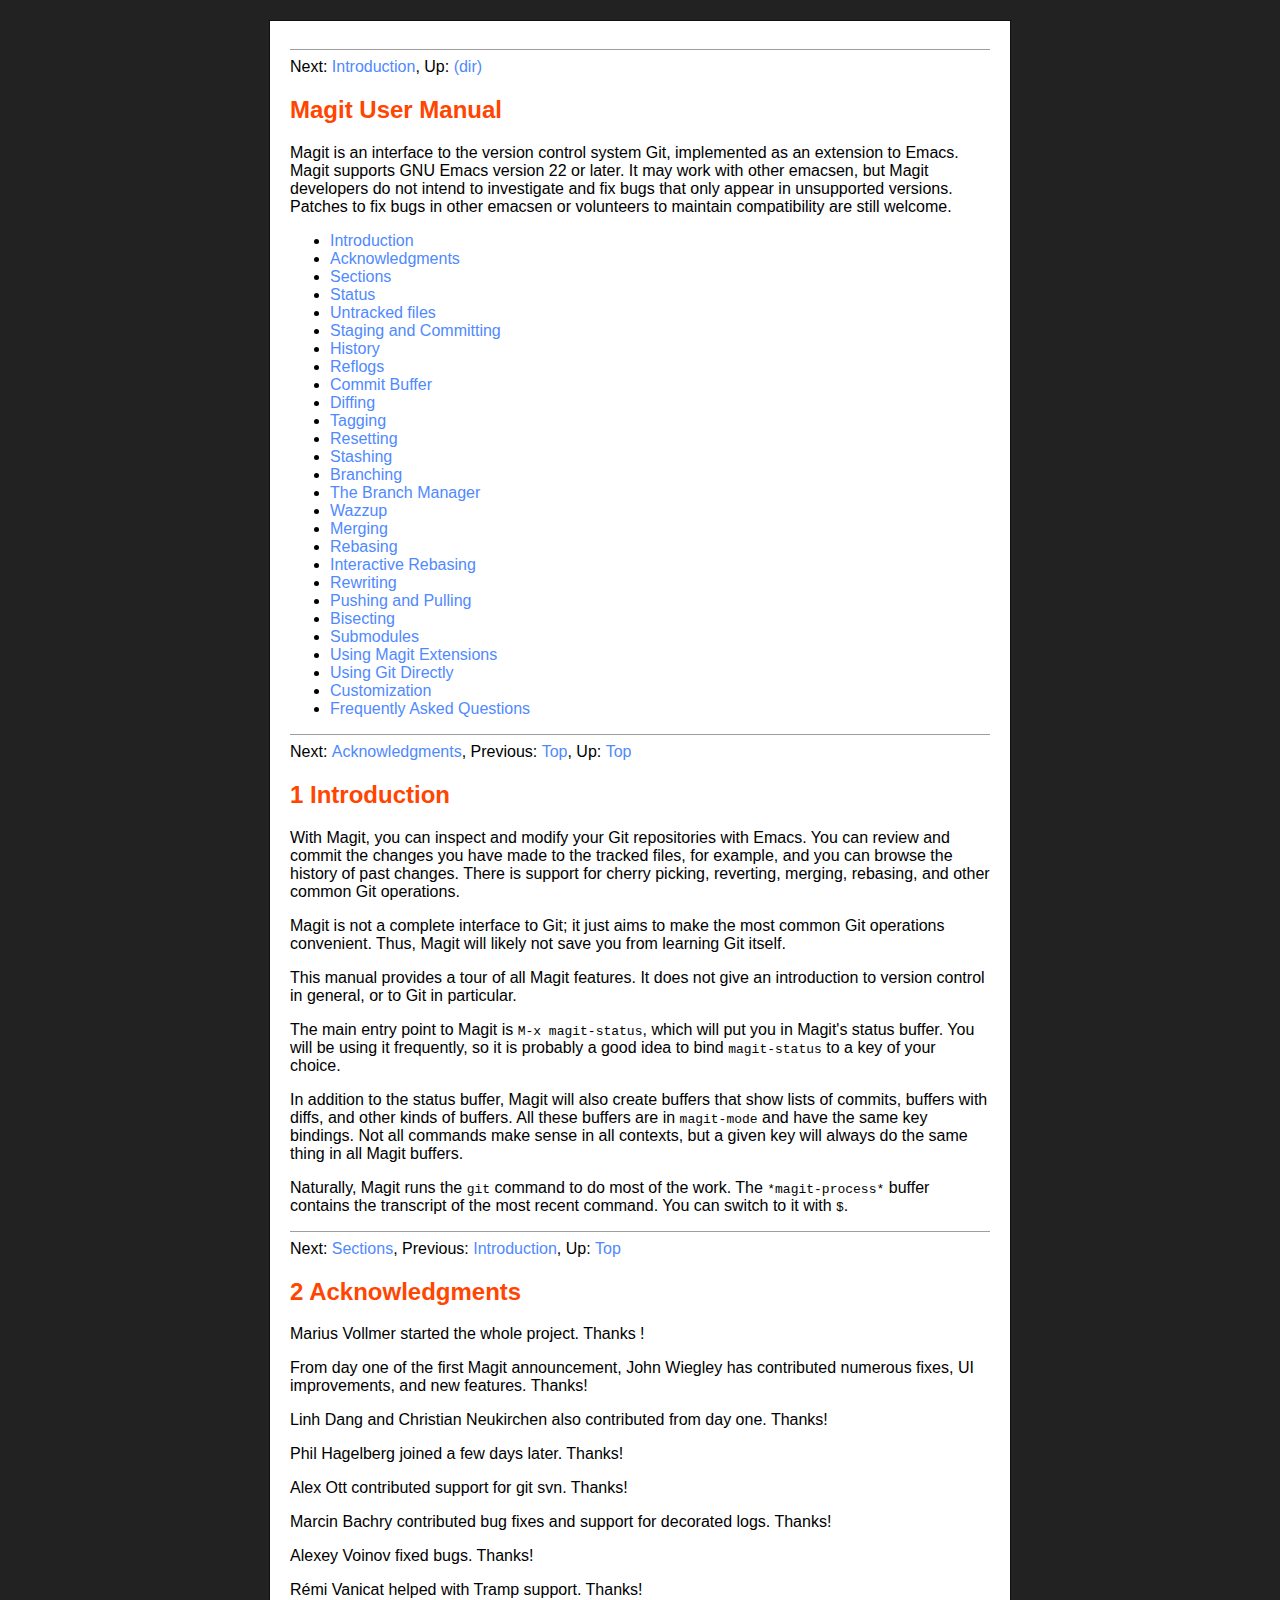
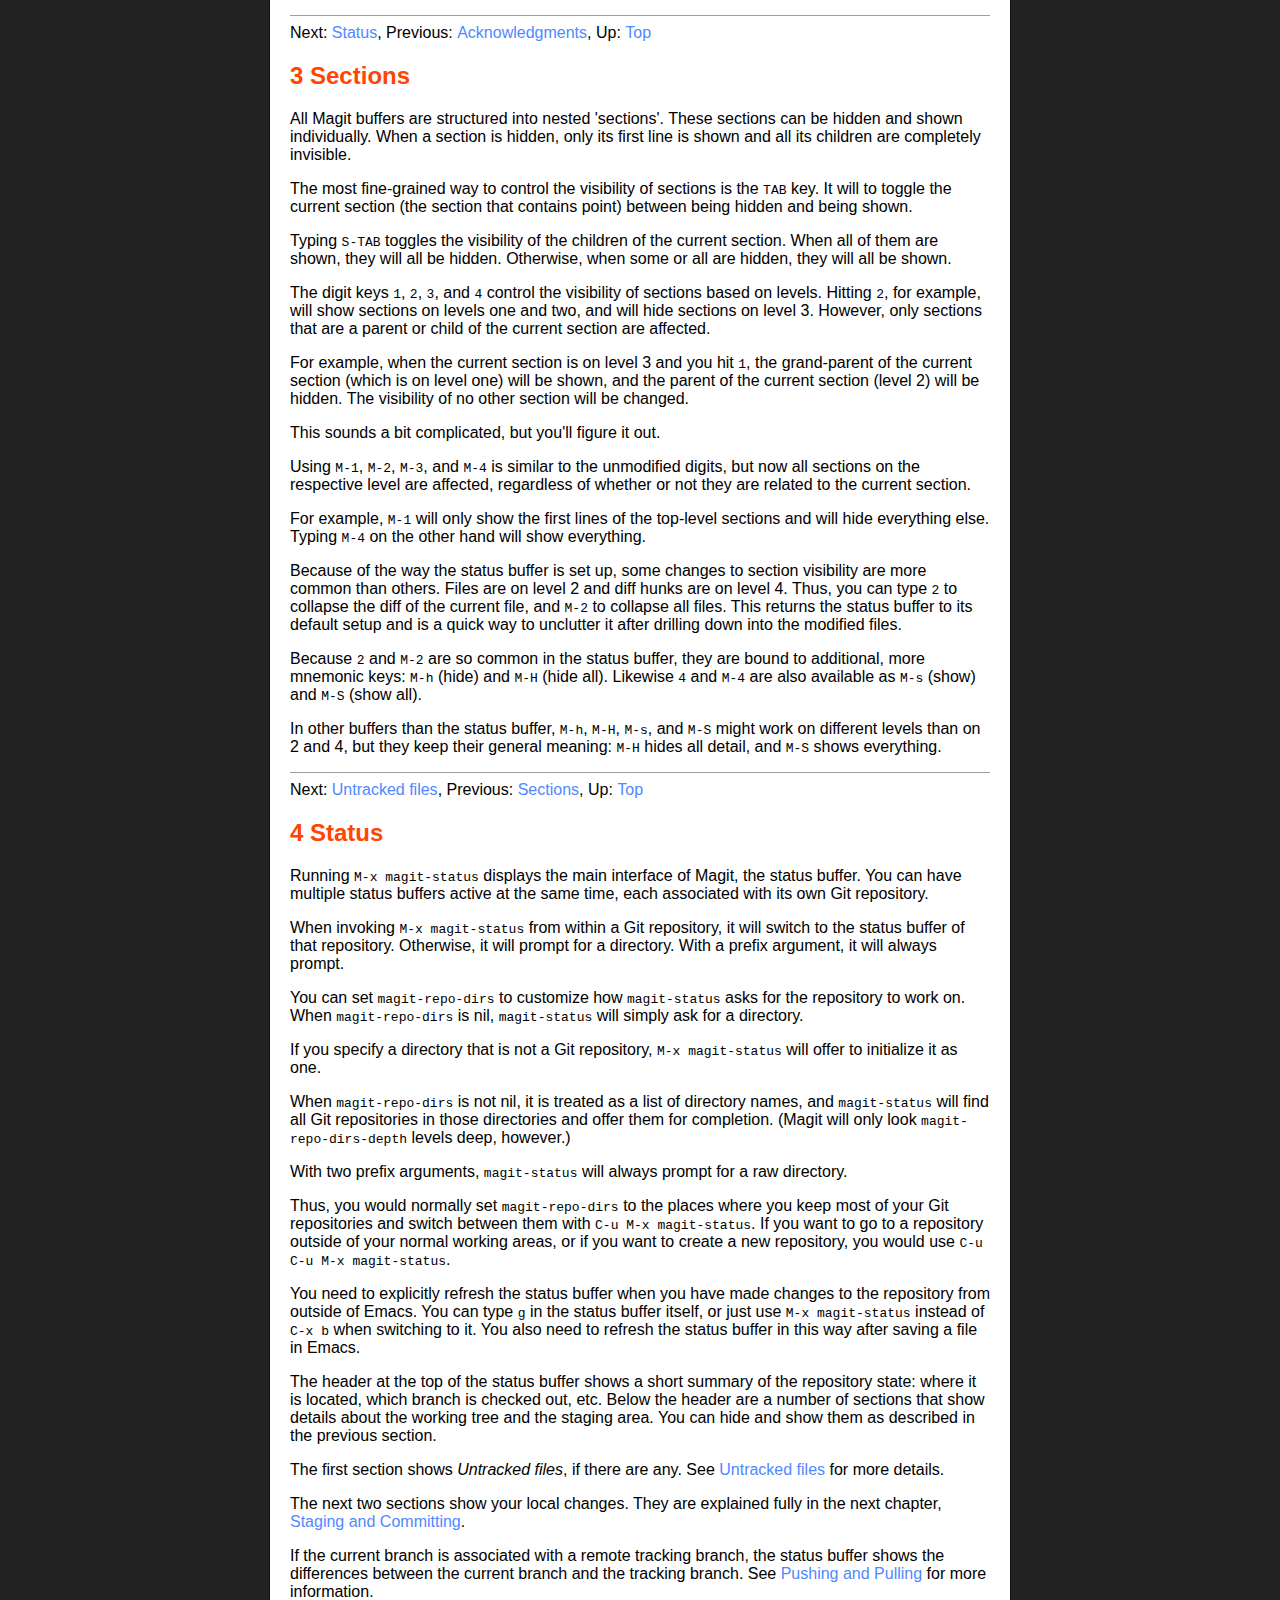
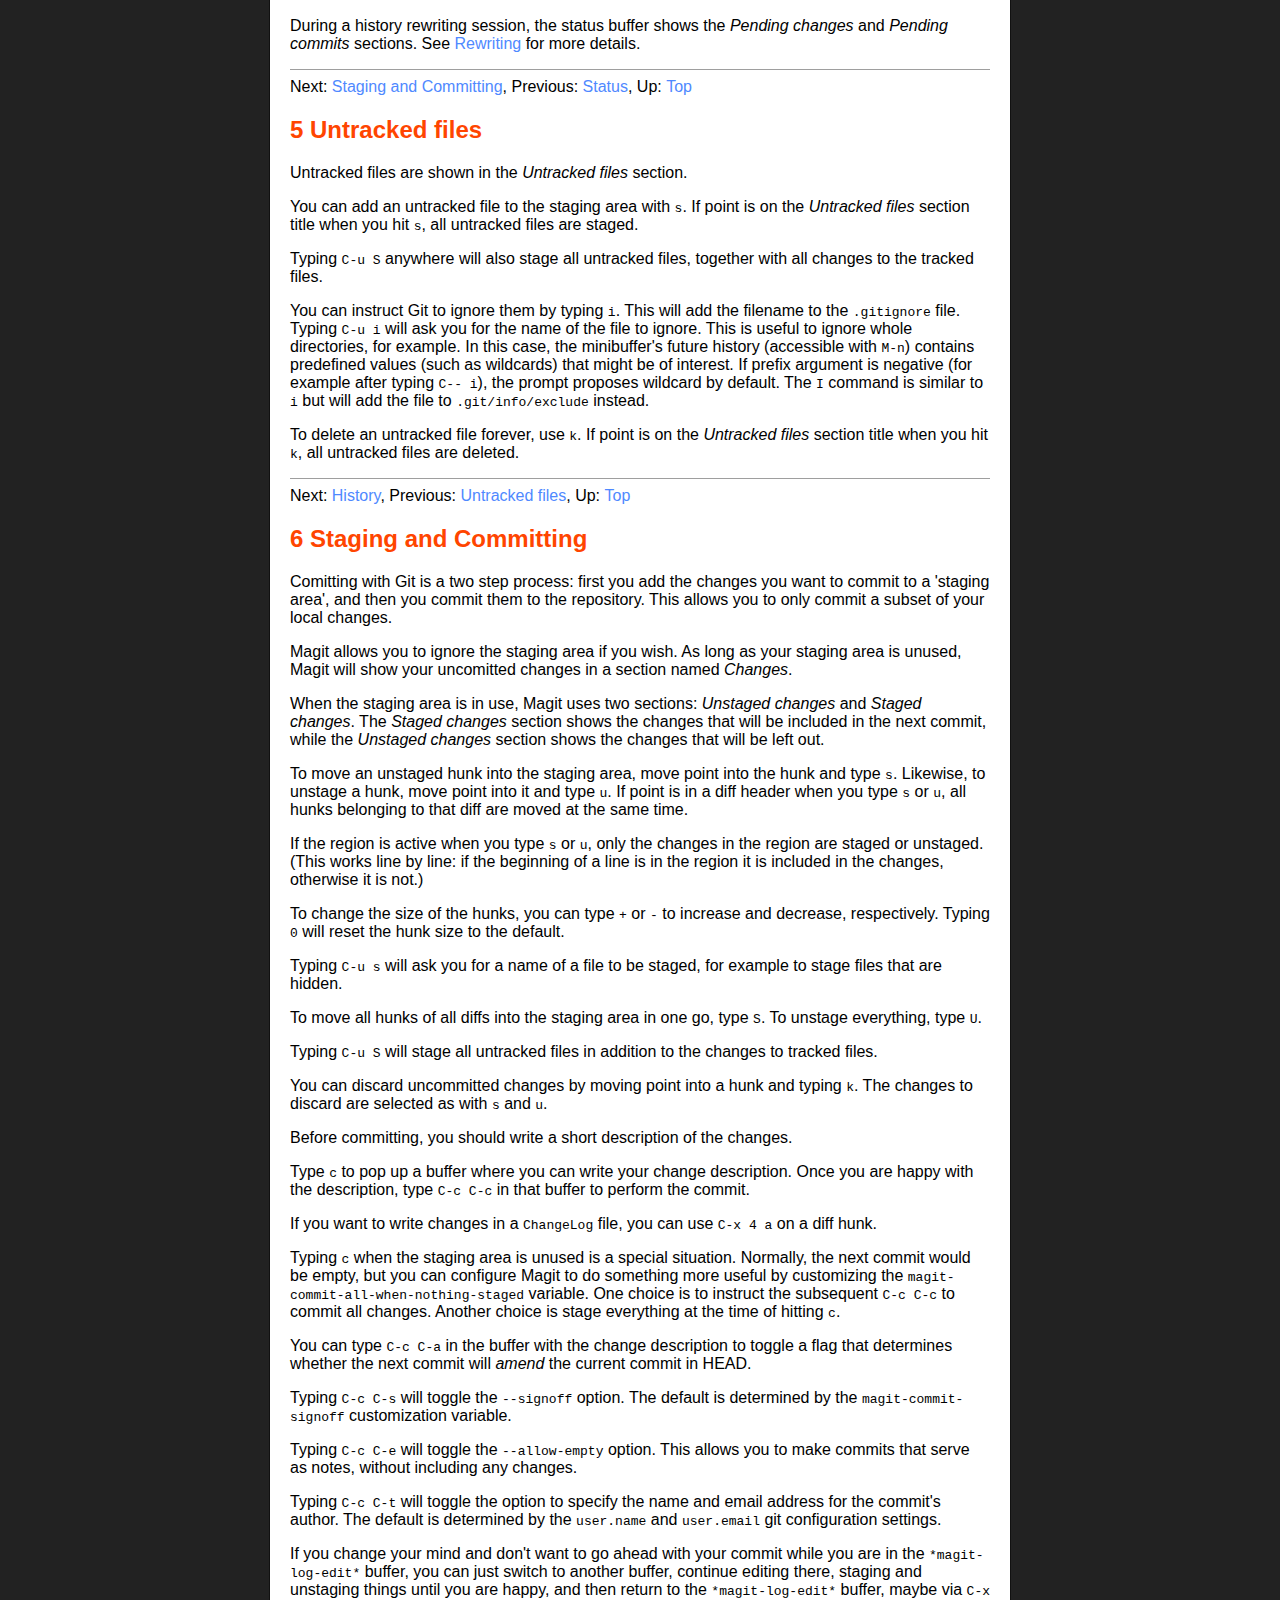
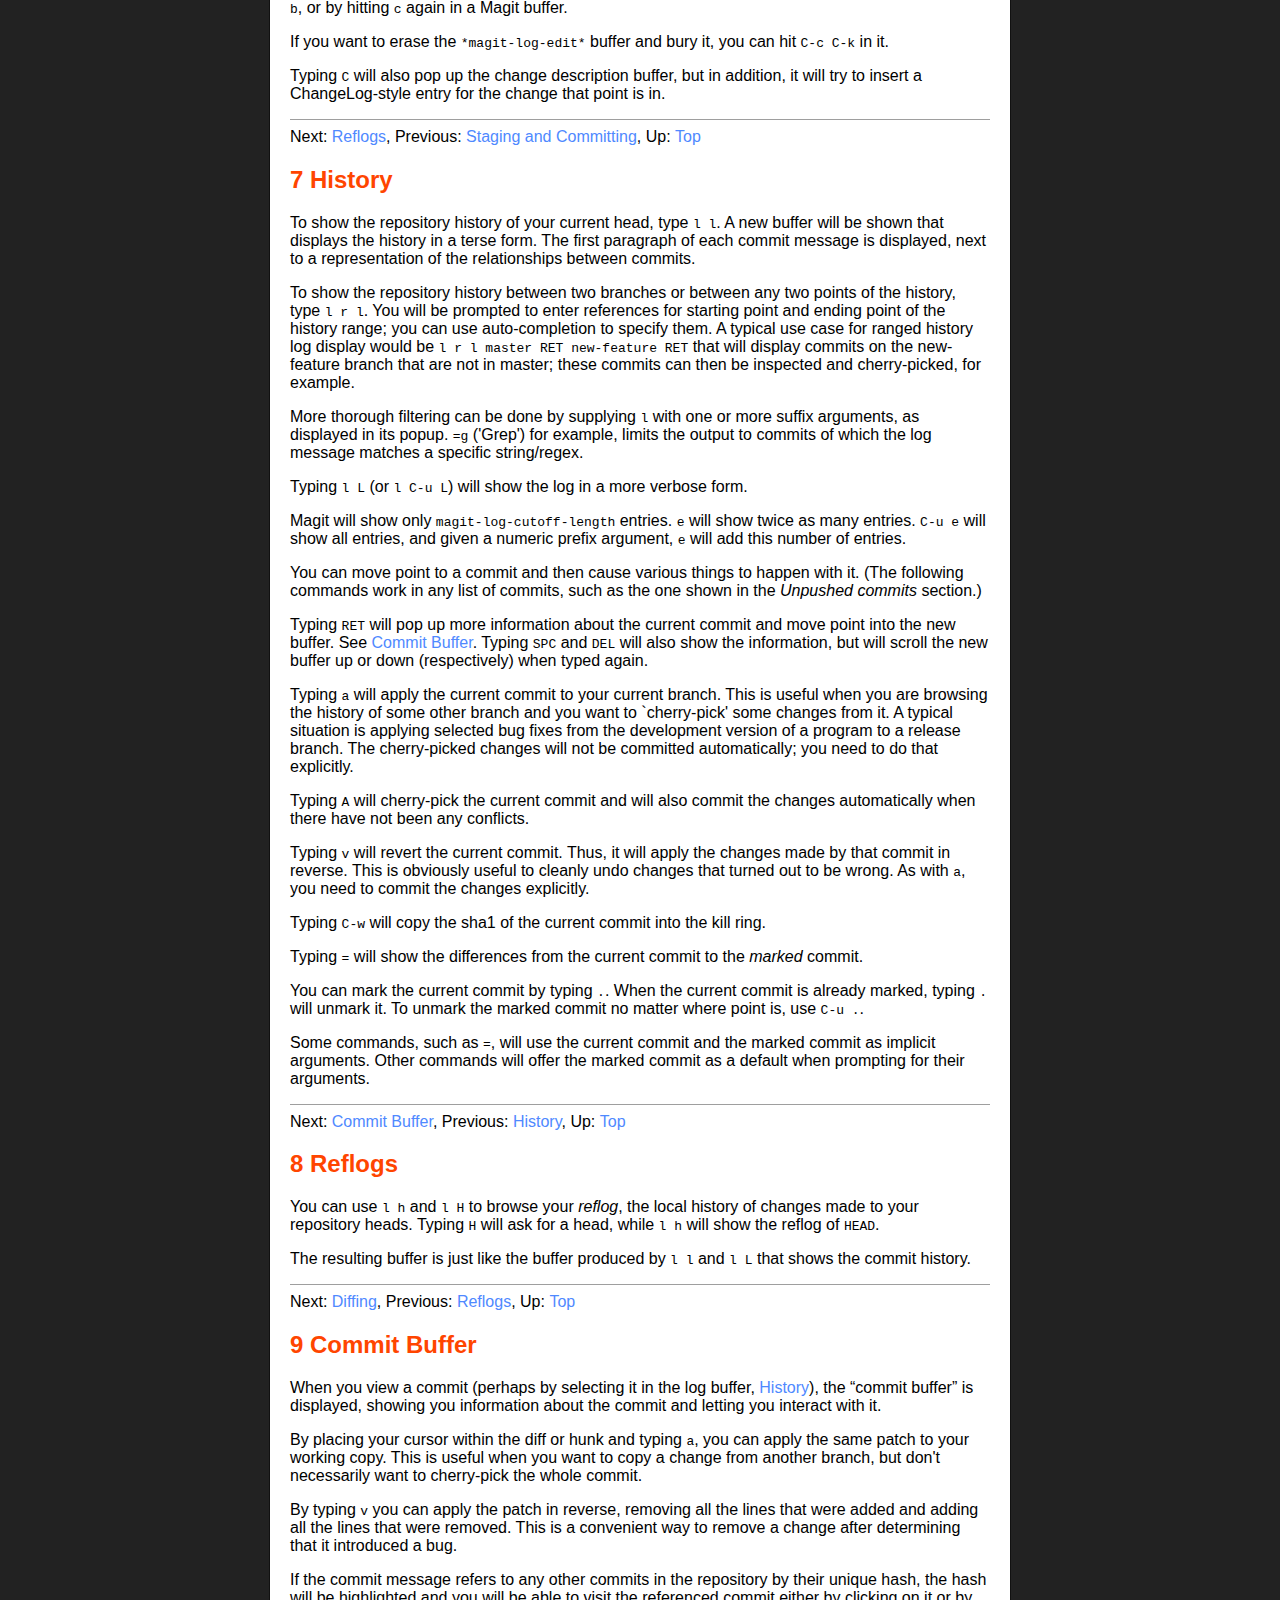
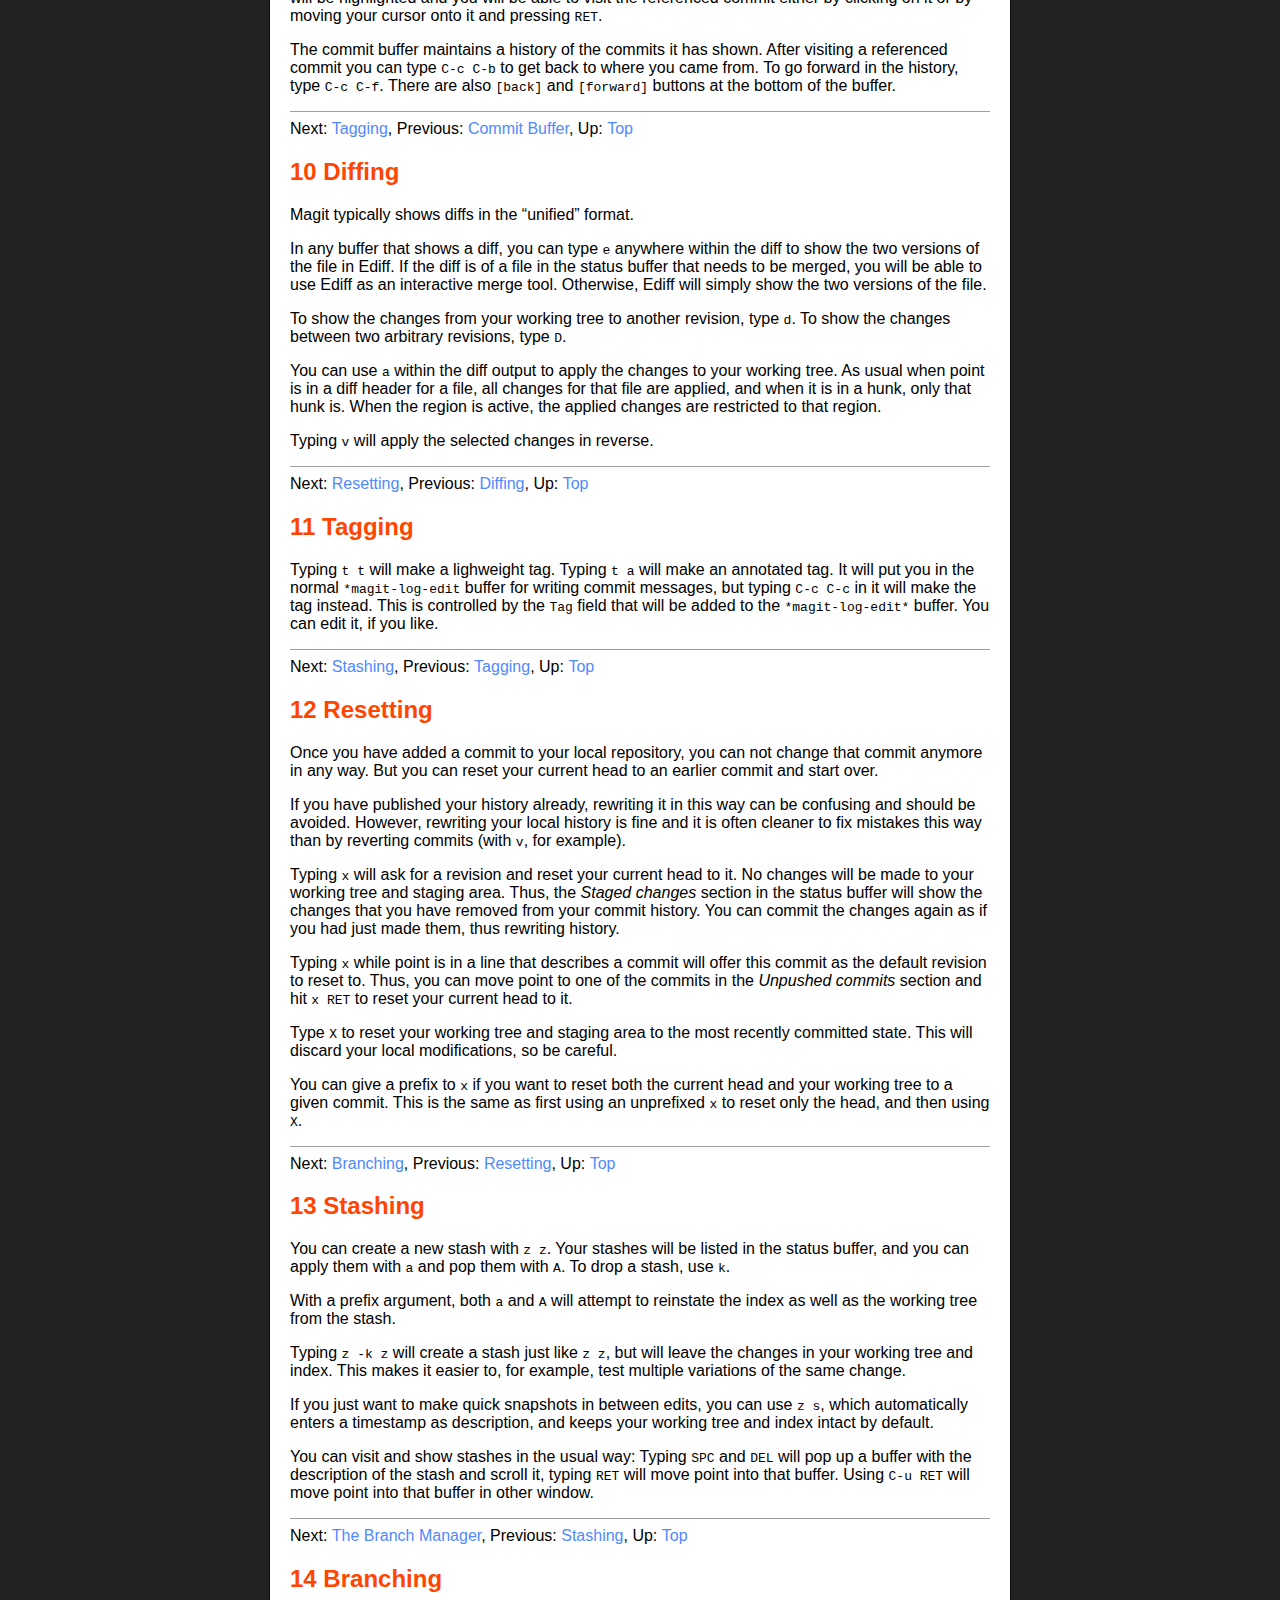
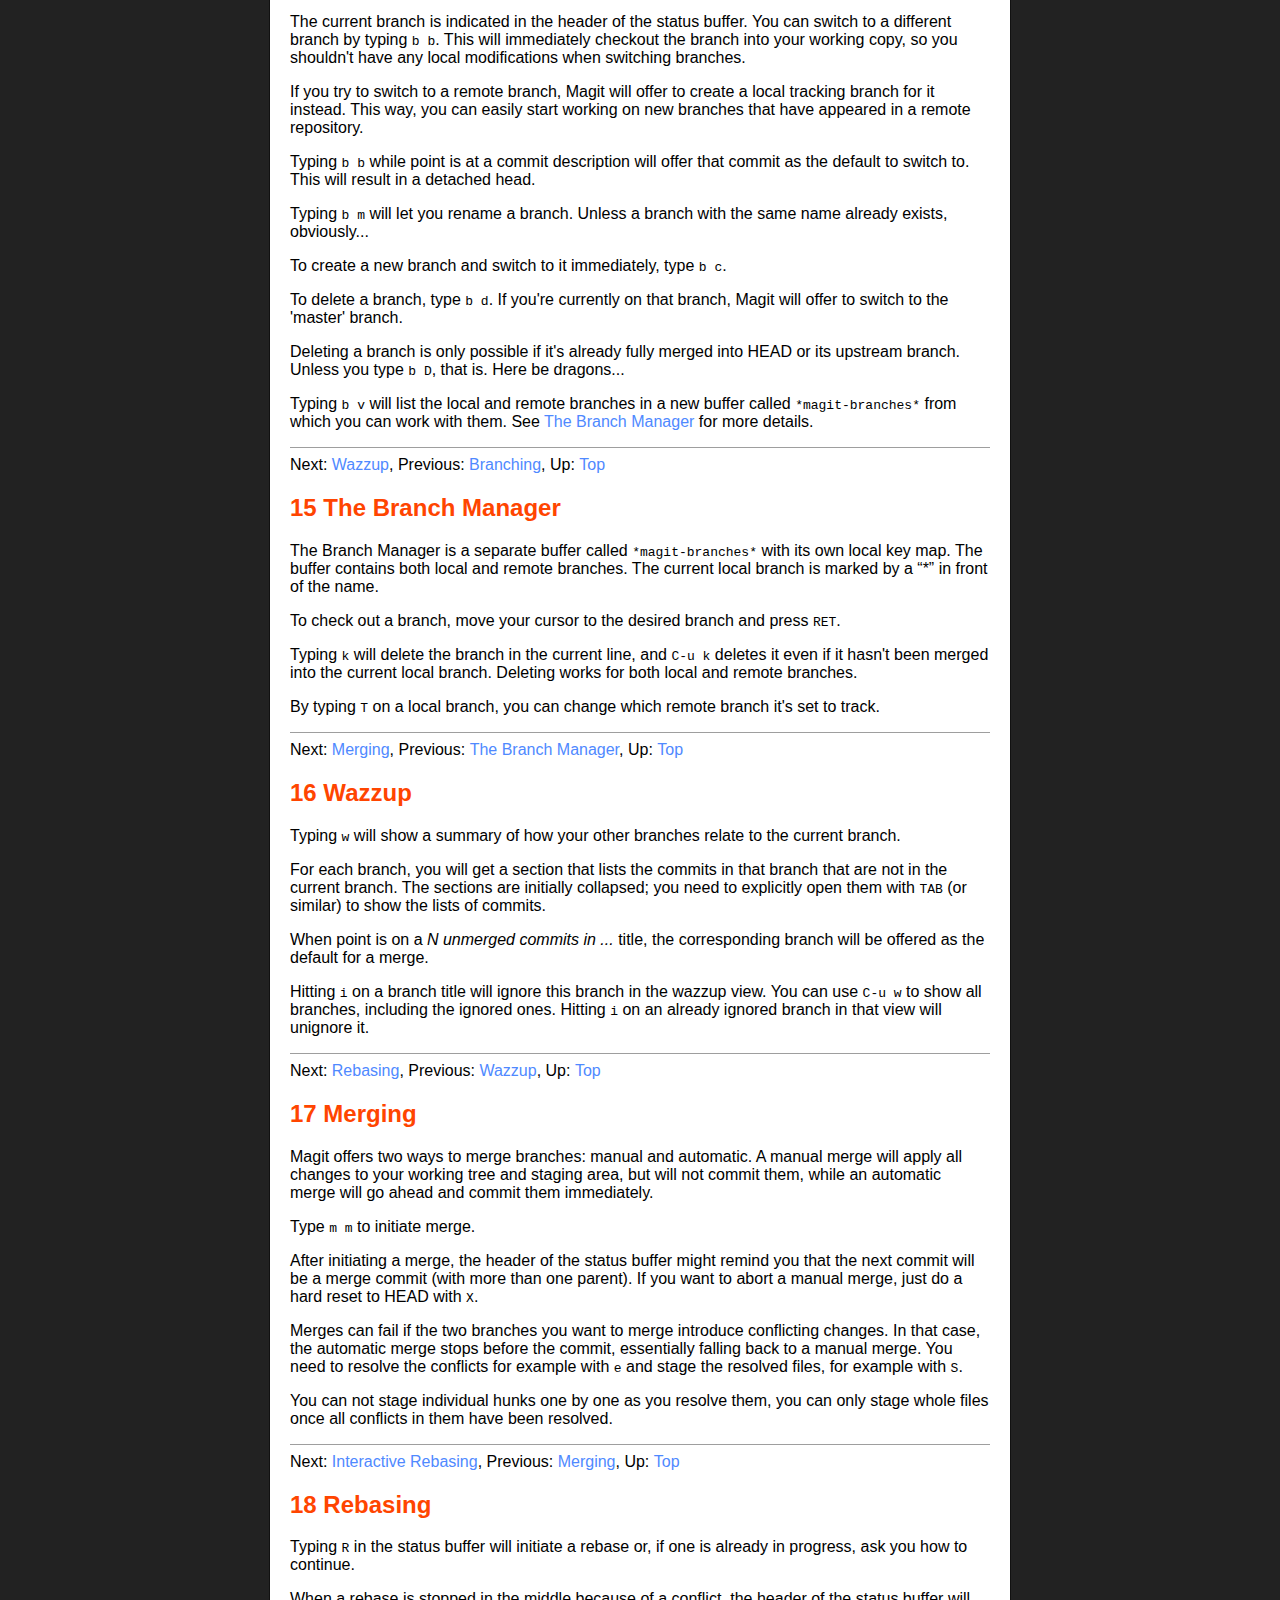
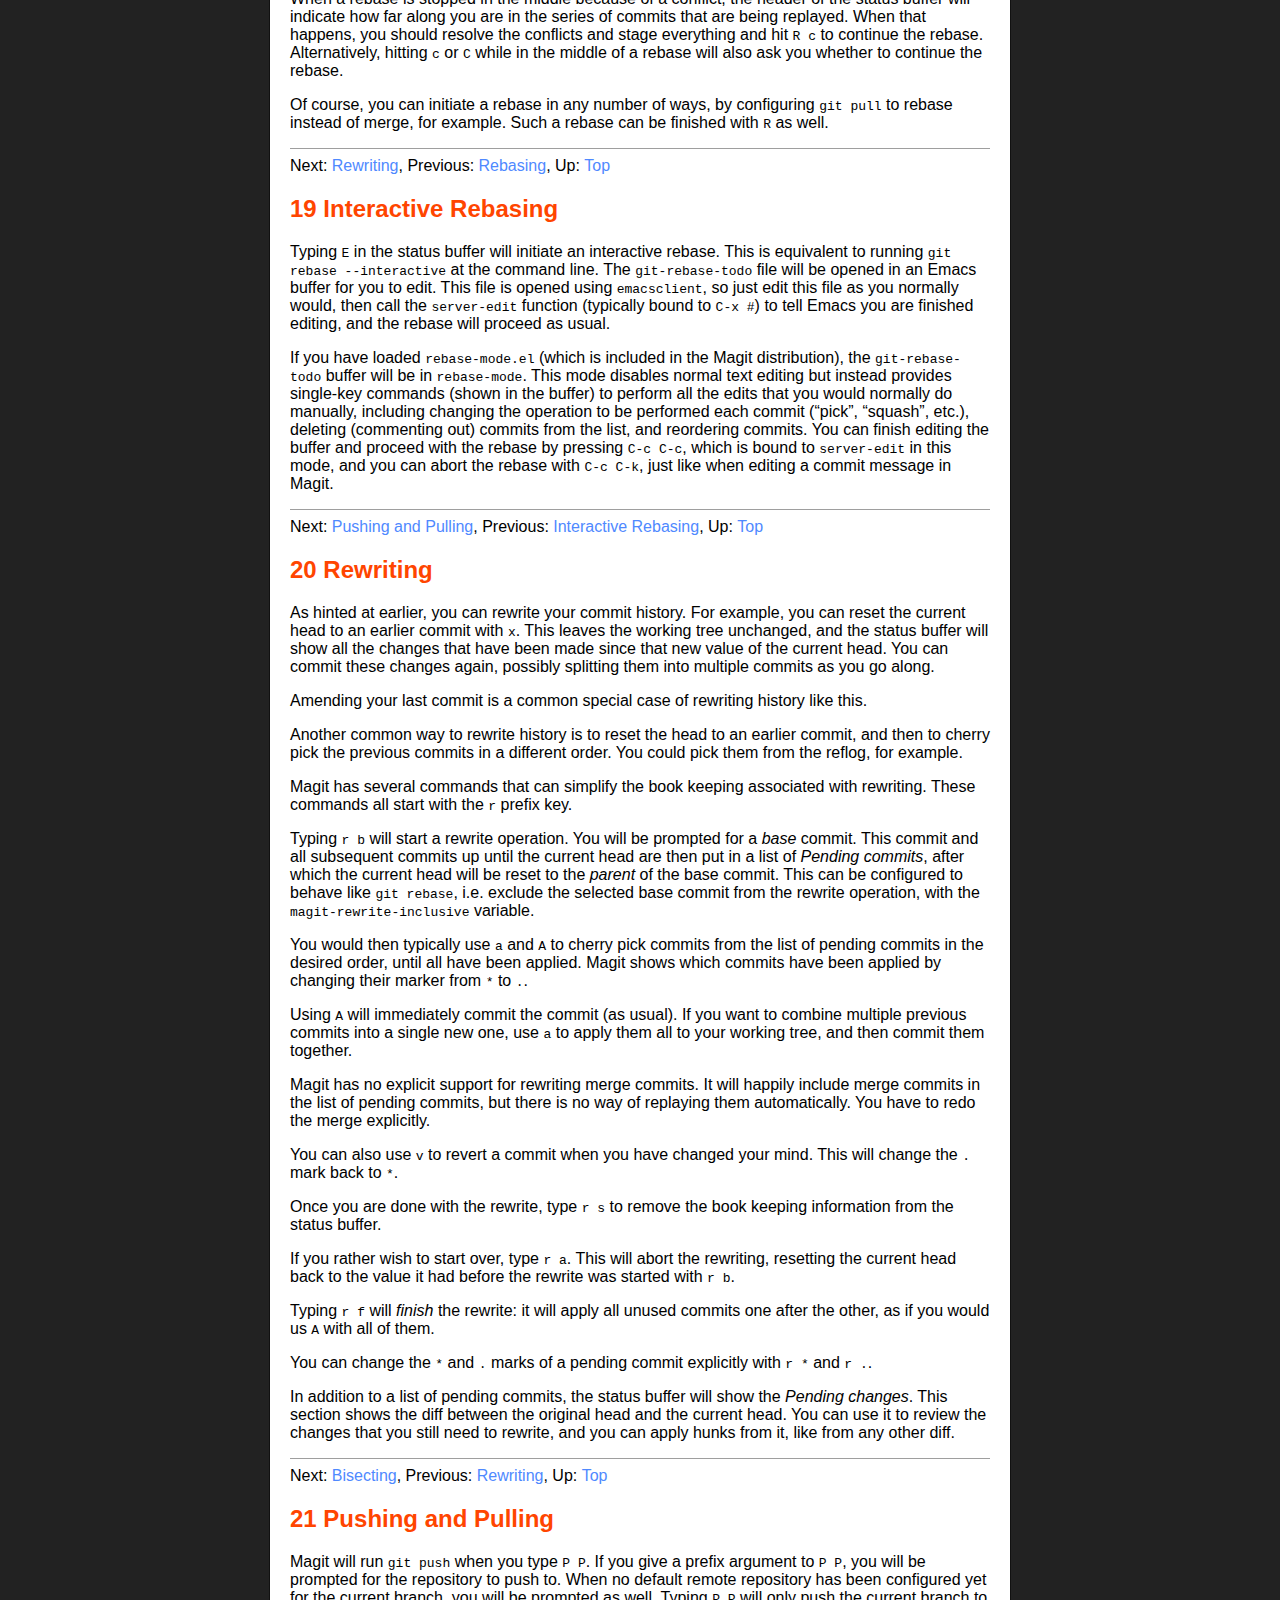
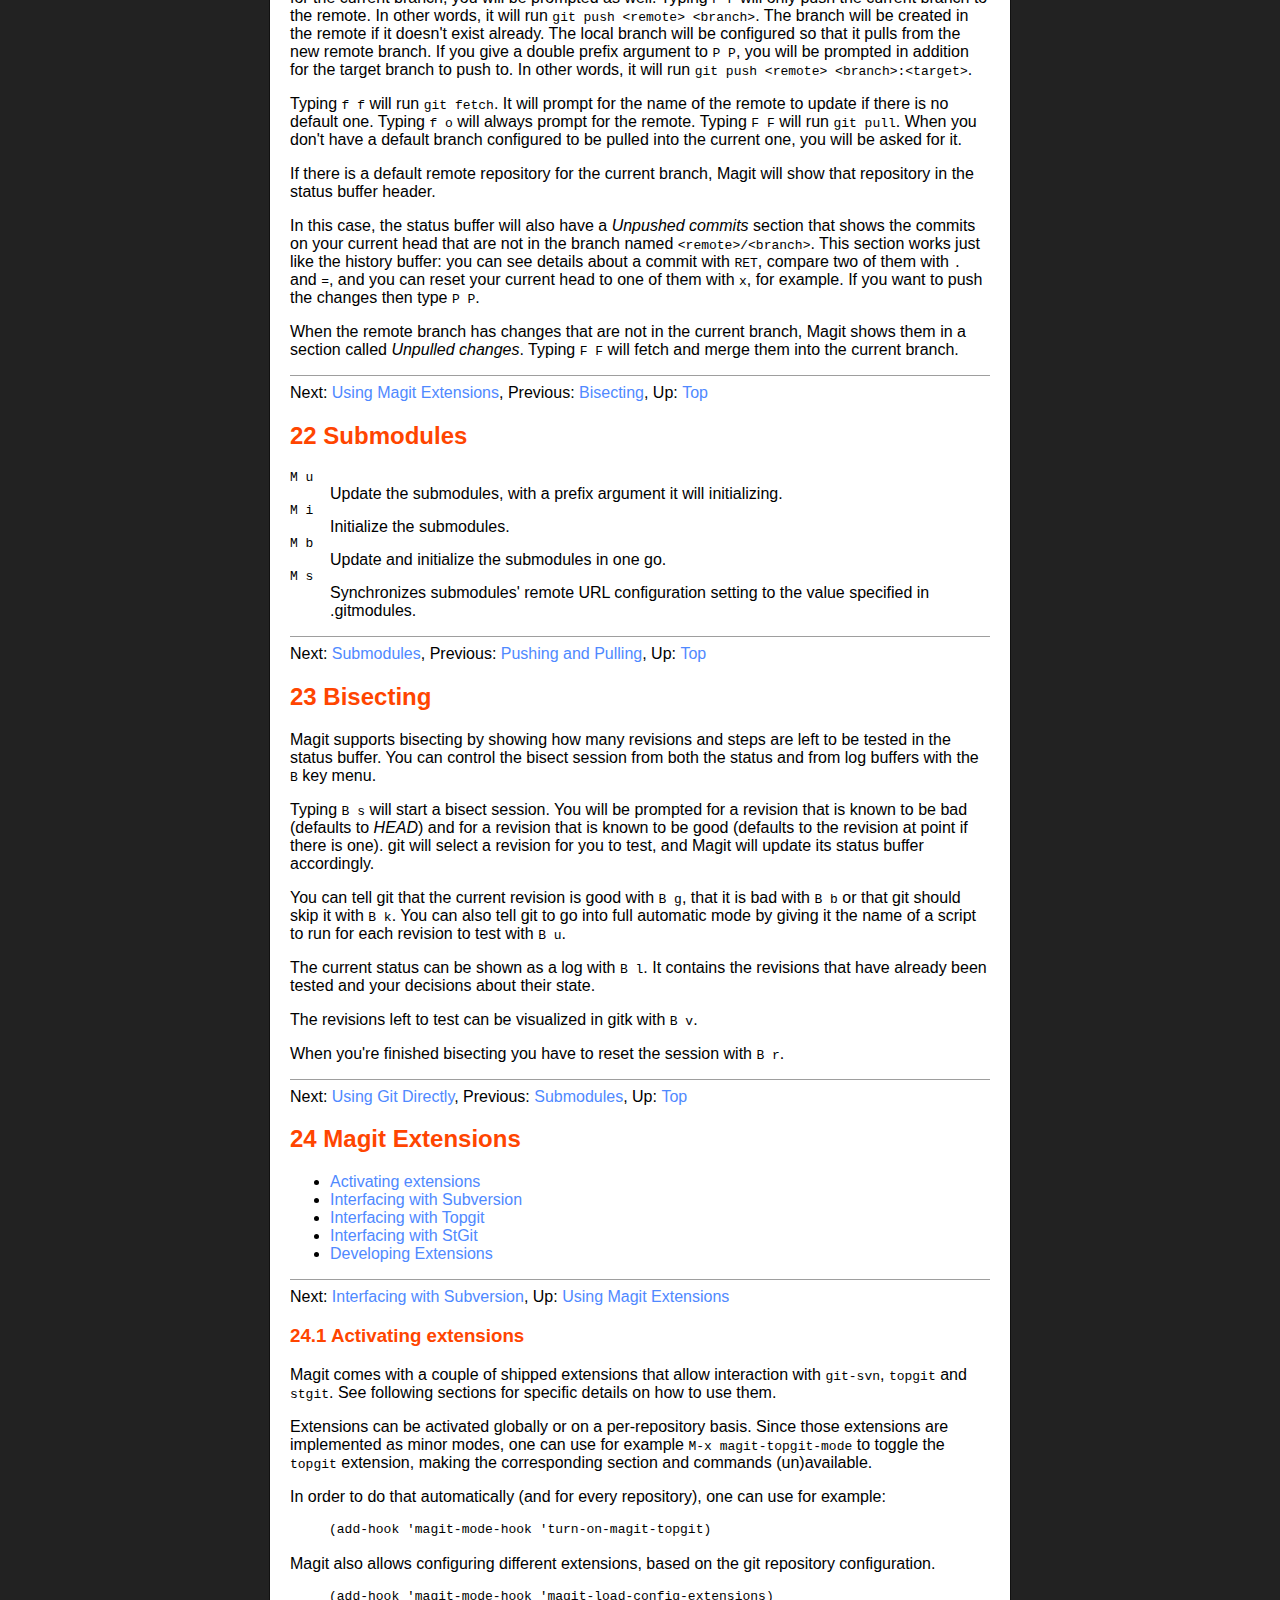
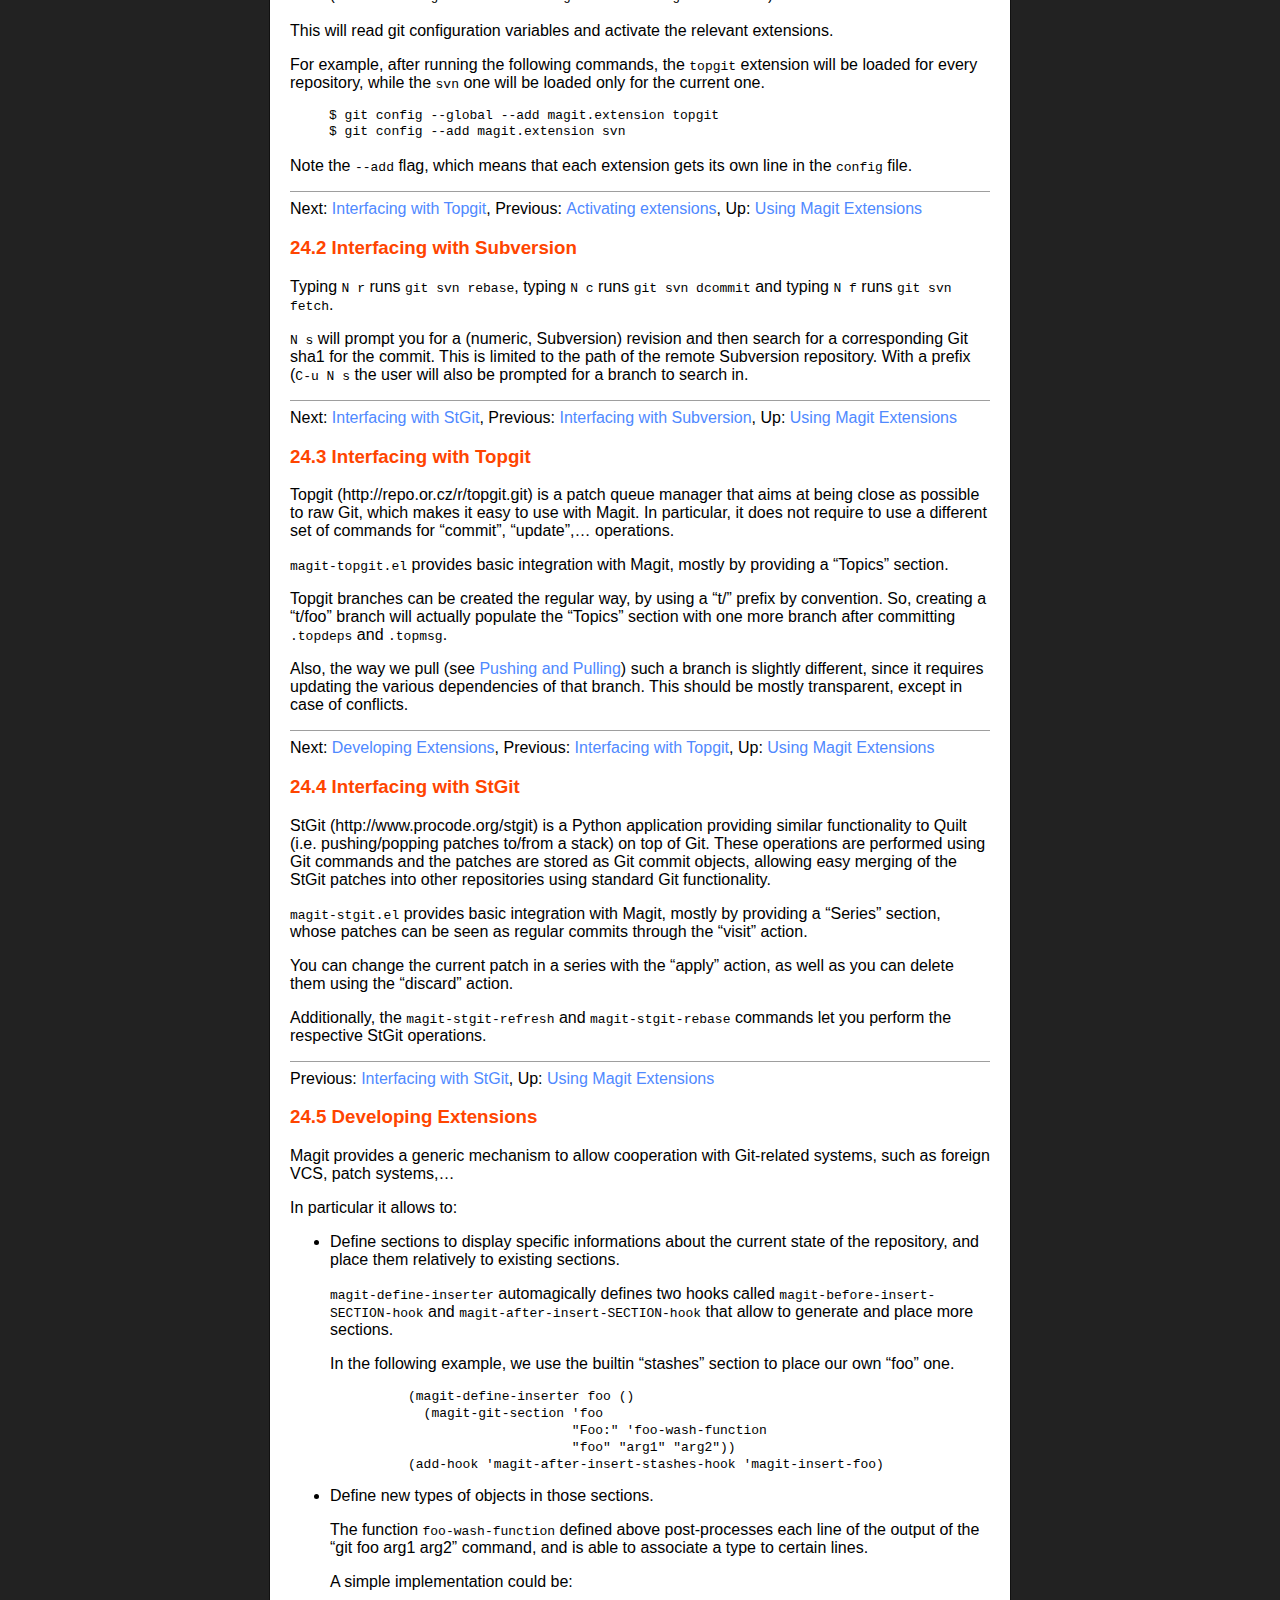
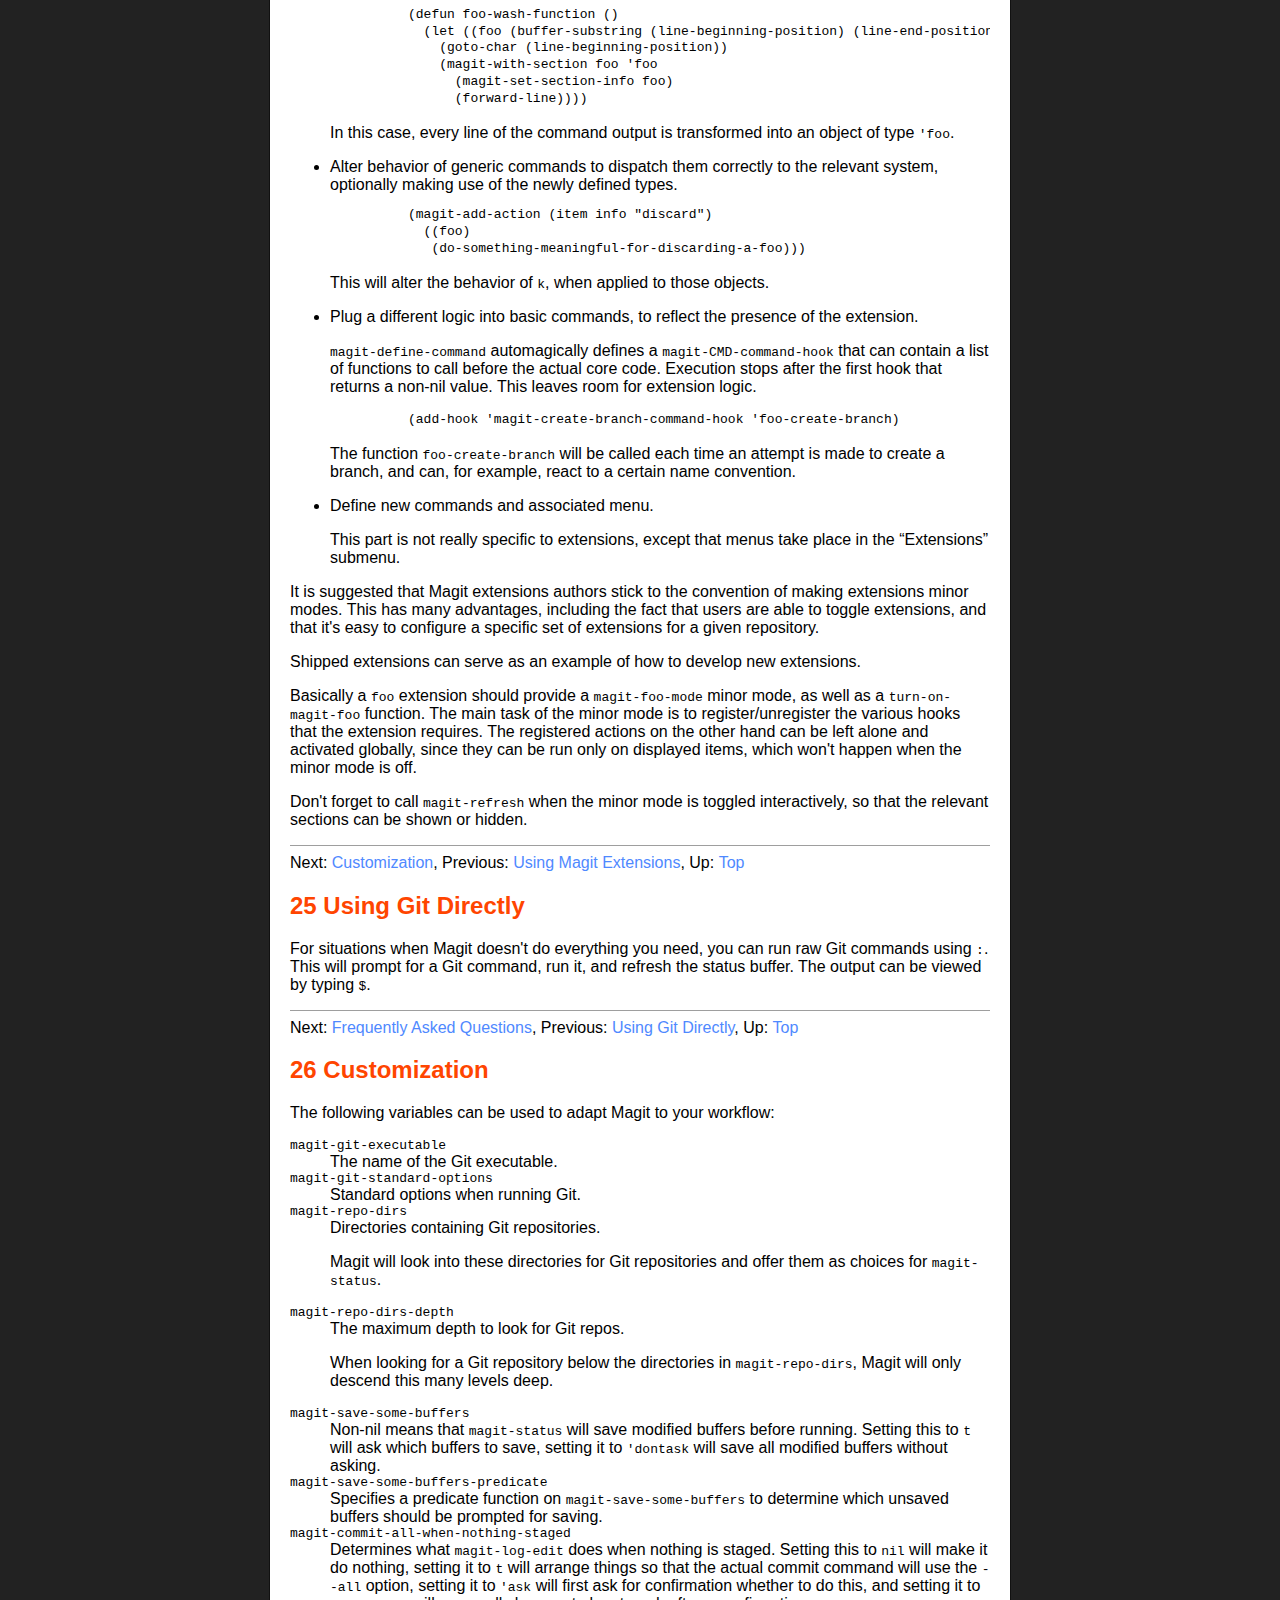
==== commit 24dff9c9: "Merge e929c32d3e721858bdb0f3adb193854629c44dcb into f71713936ccc72ad8b8520851f049010793f0851" ====
--- a/magit.html
+++ b/magit.html
@@ -7,7 +7,8 @@
 <link title="Top" rel="top" href="#Top">
 <link href="http://www.gnu.org/software/texinfo/" rel="generator-home" title="Texinfo Homepage">
 <!--
-Copyright (C) 2008, 2009, 2011 Marius Vollmer
+Copyright (C) 2008, 2009, 2010, 2011, 2012 Magit contributors. (See
+the header of magit.el for the lengthy list of Magit contributors.)
 
      Permission is granted to copy, distribute and/or modify this
      document under the terms of the GNU Free Documentation License,
@@ -78,7 +79,11 @@
 <h2 class="unnumbered">Magit User Manual</h2>
 
 <p>Magit is an interface to the version control system Git, implemented
-as an extension to Emacs.
+as an extension to Emacs.  Magit supports GNU Emacs version 22 or
+later.  It may work with other emacsen, but Magit developers do not
+intend to investigate and fix bugs that only appear in unsupported
+versions.  Patches to fix bugs in other emacsen or volunteers to
+maintain compatibility are still welcome.
 
 <ul class="menu">
 <li><a accesskey="1" href="#Introduction">Introduction</a>
@@ -89,20 +94,25 @@
 <li><a accesskey="6" href="#Staging-and-Committing">Staging and Committing</a>
 <li><a accesskey="7" href="#History">History</a>
 <li><a accesskey="8" href="#Reflogs">Reflogs</a>
-<li><a accesskey="9" href="#Diffing">Diffing</a>
+<li><a accesskey="9" href="#Commit-Buffer">Commit Buffer</a>
+<li><a href="#Diffing">Diffing</a>
 <li><a href="#Tagging">Tagging</a>
 <li><a href="#Resetting">Resetting</a>
 <li><a href="#Stashing">Stashing</a>
 <li><a href="#Branching">Branching</a>
-<li><a href="#The-branch-list">The branch list</a>
+<li><a href="#The-Branch-Manager">The Branch Manager</a>
 <li><a href="#Wazzup">Wazzup</a>
 <li><a href="#Merging">Merging</a>
 <li><a href="#Rebasing">Rebasing</a>
+<li><a href="#Interactive-Rebasing">Interactive Rebasing</a>
 <li><a href="#Rewriting">Rewriting</a>
 <li><a href="#Pushing-and-Pulling">Pushing and Pulling</a>
+<li><a href="#Bisecting">Bisecting</a>
 <li><a href="#Submodules">Submodules</a>
 <li><a href="#Using-Magit-Extensions">Using Magit Extensions</a>
 <li><a href="#Using-Git-Directly">Using Git Directly</a>
+<li><a href="#Customization">Customization</a>
+<li><a href="#Frequently-Asked-Questions">Frequently Asked Questions</a>
 </ul>
 
 <div class="node">
@@ -126,7 +136,7 @@
 most common Git operations convenient.  Thus, Magit will likely not
 save you from learning Git itself.
 
-   <p>This manual provides a tour of all Magit features.  It does not give a
+   <p>This manual provides a tour of all Magit features.  It does not give an
 introduction to version control in general, or to Git in particular.
 
    <p>The main entry point to Magit is <kbd>M-x magit-status</kbd>, which will
@@ -155,7 +165,9 @@
 
 <h2 class="chapter">2 Acknowledgments</h2>
 
-<p>From day one of the first Magit announcement, John Wiegley has
+<p>Marius Vollmer started the whole project.  Thanks !
+
+   <p>From day one of the first Magit announcement, John Wiegley has
 contributed numerous fixes, UI improvements, and new features. 
 Thanks!
 
@@ -294,8 +306,8 @@
    <p>The first section shows <em>Untracked files</em>, if there are any.  See
 <a href="#Untracked-files">Untracked files</a> for more details.
 
-   <p>Two section show your local changes.  They are explained fully in the
-next chapter, <a href="#Staging-and-Committing">Staging and Committing</a>.
+   <p>The next two sections show your local changes.  They are explained
+fully in the next chapter, <a href="#Staging-and-Committing">Staging and Committing</a>.
 
    <p>If the current branch is associated with a remote tracking branch, the
 status buffer shows the differences between the current branch and the
@@ -318,21 +330,25 @@
 
 <p>Untracked files are shown in the <em>Untracked files</em> section.
 
-   <p>You can add a untracked file to the staging area with <kbd>s</kbd>.  If
-point is on the <em>Untracked files</em> section title when you it
+   <p>You can add an untracked file to the staging area with <kbd>s</kbd>.  If
+point is on the <em>Untracked files</em> section title when you hit
 <kbd>s</kbd>, all untracked files are staged.
 
    <p>Typing <kbd>C-u S</kbd> anywhere will also stage all untracked files,
 together with all changes to the tracked files.
 
    <p>You can instruct Git to ignore them by typing <kbd>i</kbd>.  This will add
-the filename to the <code>.gitignore</code> file.  Typing <kbd>C-u i</kbd> will
-ask you for the name of the file to ignore.  This is useful to ignore
-whole directories, for example.  The <kbd>I</kbd> command is similar to
-<kbd>i</kbd> but will add the file to <code>.git/info/exclude</code> instead.
-
-   <p>To delete a untracked file forever, use <kbd>k</kbd>.  If point is on the
-<em>Untracked files</em> section title when you it <kbd>k</kbd>, all
+the filename to the <code>.gitignore</code> file.  Typing <kbd>C-u i</kbd> will ask
+you for the name of the file to ignore.  This is useful to ignore whole
+directories, for example.  In this case, the minibuffer's future history
+(accessible with <kbd>M-n</kbd>) contains predefined values (such as
+wildcards) that might be of interest. If prefix argument is negative
+(for example after typing <kbd>C-- i</kbd>), the prompt proposes wildcard by
+default.  The <kbd>I</kbd> command is similar to <kbd>i</kbd> but will add the
+file to <code>.git/info/exclude</code> instead.
+
+   <p>To delete an untracked file forever, use <kbd>k</kbd>.  If point is on the
+<em>Untracked files</em> section title when you hit <kbd>k</kbd>, all
 untracked files are deleted.
 
 <div class="node">
@@ -361,7 +377,7 @@
 commit, while the <em>Unstaged changes</em> section shows the changes
 that will be left out.
 
-   <p>To move a unstaged hunk into the staging area, move point into the
+   <p>To move an unstaged hunk into the staging area, move point into the
 hunk and type <kbd>s</kbd>.  Likewise, to unstage a hunk, move point into
 it and type <kbd>u</kbd>.  If point is in a diff header when you type
 <kbd>s</kbd> or <kbd>u</kbd>, all hunks belonging to that diff are moved at the
@@ -371,6 +387,10 @@
 changes in the region are staged or unstaged.  (This works line by
 line: if the beginning of a line is in the region it is included in
 the changes, otherwise it is not.)
+
+   <p>To change the size of the hunks, you can type <kbd>+</kbd> or <kbd>-</kbd> to
+increase and decrease, respectively.  Typing <kbd>0</kbd> will
+reset the hunk size to the default.
 
    <p>Typing <kbd>C-u s</kbd> will ask you for a name of a file to be staged, for
 example to stage files that are hidden.
@@ -414,6 +434,10 @@
 allows you to make commits that serve as notes, without including any
 changes.
 
+   <p>Typing <kbd>C-c C-t</kbd> will toggle the option to specify the name and
+email address for the commit's author.  The default is determined by
+the <code>user.name</code> and <code>user.email</code> git configuration settings.
+
    <p>If you change your mind and don't want to go ahead with your commit
 while you are in the <code>*magit-log-edit*</code> buffer, you can just
 switch to another buffer, continue editing there, staging and
@@ -444,11 +468,18 @@
 The first paragraph of each commit message is displayed, next to a
 representation of the relationships between commits.
 
-   <p>Giving a prefix argument to <kbd>l</kbd> will ask for the starting and end
-point of the history.  This can be used to show the commits that are
-in one branch, but not in another, for example.  The start point can
-also be a range of revisions &ldquo;r1..r2&rdquo;.  In that case &ldquo;r1&rdquo; is used
-as the start and &ldquo;r2&rdquo; as the end point of the history.
+   <p>To show the repository history between two branches or between any two
+points of the history, type <kbd>l r l</kbd>.  You will be prompted to enter
+references for starting point and ending point of the history range; you
+can use auto-completion to specify them.  A typical use case for ranged
+history log display would be <kbd>l r l master RET new-feature RET</kbd> that
+will display commits on the new-feature branch that are not in master;
+these commits can then be inspected and cherry-picked, for example.
+
+   <p>More thorough filtering can be done by supplying <kbd>l</kbd> with one or
+more suffix arguments, as displayed in its popup.  <kbd>=g</kbd> ('Grep')
+for example, limits the output to commits of which the log message
+matches a specific string/regex.
 
    <p>Typing <kbd>l L</kbd> (or <kbd>l C-u L</kbd>) will show the log in a more verbose
 form.
@@ -456,17 +487,16 @@
    <p>Magit will show only <code>magit-log-cutoff-length</code> entries. <kbd>e</kbd>
 will show twice as many entries. <kbd>C-u e</kbd> will show all entries,
 and given a numeric prefix argument, <kbd>e</kbd> will add this number of
-entries. You can also show more entries by typing <kbd>RET</kbd> on the
-text appended at the end of the buffer.
+entries.
 
    <p>You can move point to a commit and then cause various things to happen
-with it.  (The following commands work in any list of commit, such as
+with it.  (The following commands work in any list of commits, such as
 the one shown in the <em>Unpushed commits</em> section.)
 
    <p>Typing <kbd>RET</kbd> will pop up more information about the current commit
-and move point into the new buffer.  Typing <kbd>SPC</kbd> and <kbd>DEL</kbd>
-will also show the information, but will scroll the new buffer up or
-down (respectively) when typed again.
+and move point into the new buffer.  See <a href="#Commit-Buffer">Commit Buffer</a>.  Typing
+<kbd>SPC</kbd> and <kbd>DEL</kbd> will also show the information, but will
+scroll the new buffer up or down (respectively) when typed again.
 
    <p>Typing <kbd>a</kbd> will apply the current commit to your current branch. 
 This is useful when you are browsing the history of some other branch
@@ -498,12 +528,10 @@
 marked commit as implicit arguments.  Other commands will offer the
 marked commit as a default when prompting for their arguments.
 
-   <p>To grep the history press <kbd>s</kbd>.
-
 <div class="node">
 <a name="Reflogs"></a>
 <p><hr>
-Next:&nbsp;<a rel="next" accesskey="n" href="#Diffing">Diffing</a>,
+Next:&nbsp;<a rel="next" accesskey="n" href="#Commit-Buffer">Commit Buffer</a>,
 Previous:&nbsp;<a rel="previous" accesskey="p" href="#History">History</a>,
 Up:&nbsp;<a rel="up" accesskey="u" href="#Top">Top</a>
 
@@ -520,17 +548,61 @@
 <kbd>l L</kbd> that shows the commit history.
 
 <div class="node">
+<a name="Commit-Buffer"></a>
+<p><hr>
+Next:&nbsp;<a rel="next" accesskey="n" href="#Diffing">Diffing</a>,
+Previous:&nbsp;<a rel="previous" accesskey="p" href="#Reflogs">Reflogs</a>,
+Up:&nbsp;<a rel="up" accesskey="u" href="#Top">Top</a>
+
+</div>
+
+<h2 class="chapter">9 Commit Buffer</h2>
+
+<p>When you view a commit (perhaps by selecting it in the log buffer,
+<a href="#History">History</a>), the &ldquo;commit buffer&rdquo; is displayed, showing you
+information about the commit and letting you interact with it.
+
+   <p>By placing your cursor within the diff or hunk and typing <kbd>a</kbd>, you
+can apply the same patch to your working copy.  This is useful when
+you want to copy a change from another branch, but don't necessarily
+want to cherry-pick the whole commit.
+
+   <p>By typing <kbd>v</kbd> you can apply the patch in reverse, removing all the
+lines that were added and adding all the lines that were removed. 
+This is a convenient way to remove a change after determining that it
+introduced a bug.
+
+   <p>If the commit message refers to any other commits in the repository by
+their unique hash, the hash will be highlighted and you will be able
+to visit the referenced commit either by clicking on it or by moving
+your cursor onto it and pressing <kbd>RET</kbd>.
+
+   <p>The commit buffer maintains a history of the commits it has shown. 
+After visiting a referenced commit you can type <kbd>C-c C-b</kbd> to get
+back to where you came from.  To go forward in the history, type
+<kbd>C-c C-f</kbd>.  There are also <code>[back]</code> and <code>[forward]</code>
+buttons at the bottom of the buffer.
+
+<div class="node">
 <a name="Diffing"></a>
 <p><hr>
 Next:&nbsp;<a rel="next" accesskey="n" href="#Tagging">Tagging</a>,
-Previous:&nbsp;<a rel="previous" accesskey="p" href="#Reflogs">Reflogs</a>,
-Up:&nbsp;<a rel="up" accesskey="u" href="#Top">Top</a>
-
-</div>
-
-<h2 class="chapter">9 Diffing</h2>
-
-<p>To show the changes from you working tree to another revision, type
+Previous:&nbsp;<a rel="previous" accesskey="p" href="#Commit-Buffer">Commit Buffer</a>,
+Up:&nbsp;<a rel="up" accesskey="u" href="#Top">Top</a>
+
+</div>
+
+<h2 class="chapter">10 Diffing</h2>
+
+<p>Magit typically shows diffs in the &ldquo;unified&rdquo; format.
+
+   <p>In any buffer that shows a diff, you can type <kbd>e</kbd> anywhere within
+the diff to show the two versions of the file in Ediff.  If the diff
+is of a file in the status buffer that needs to be merged, you will be
+able to use Ediff as an interactive merge tool.  Otherwise, Ediff will
+simply show the two versions of the file.
+
+   <p>To show the changes from your working tree to another revision, type
 <kbd>d</kbd>.  To show the changes between two arbitrary revisions, type
 <kbd>D</kbd>.
 
@@ -551,10 +623,10 @@
 
 </div>
 
-<h2 class="chapter">10 Tagging</h2>
-
-<p>Typing <kbd>t t</kbd> will make a lighweight tag.  Typing <kbd>t T</kbd> will
-make a annotated tag.  It will put you in the normal
+<h2 class="chapter">11 Tagging</h2>
+
+<p>Typing <kbd>t t</kbd> will make a lighweight tag.  Typing <kbd>t a</kbd> will
+make an annotated tag.  It will put you in the normal
 <code>*magit-log-edit</code> buffer for writing commit messages, but typing
 <kbd>C-c C-c</kbd> in it will make the tag instead.  This is controlled by
 the <code>Tag</code> field that will be added to the <code>*magit-log-edit*</code>
@@ -569,7 +641,7 @@
 
 </div>
 
-<h2 class="chapter">11 Resetting</h2>
+<h2 class="chapter">12 Resetting</h2>
 
 <p>Once you have added a commit to your local repository, you can not
 change that commit anymore in any way.  But you can reset your current
@@ -610,7 +682,7 @@
 
 </div>
 
-<h2 class="chapter">12 Stashing</h2>
+<h2 class="chapter">13 Stashing</h2>
 
 <p>You can create a new stash with <kbd>z z</kbd>.  Your stashes will be listed
 in the status buffer, and you can apply them with <kbd>a</kbd> and pop them
@@ -619,8 +691,13 @@
    <p>With a prefix argument, both <kbd>a</kbd> and <kbd>A</kbd> will attempt to
 reinstate the index as well as the working tree from the stash.
 
-   <p>Typing <kbd>z Z</kbd> will create a stash just like <kbd>z z</kbd>, but will
-leave the changes in your working tree and index.
+   <p>Typing <kbd>z -k z</kbd> will create a stash just like <kbd>z z</kbd>, but will
+leave the changes in your working tree and index. This makes it easier
+to, for example, test multiple variations of the same change.
+
+   <p>If you just want to make quick snapshots in between edits, you can use
+<kbd>z s</kbd>, which automatically enters a timestamp as description, and
+keeps your working tree and index intact by default.
 
    <p>You can visit and show stashes in the usual way: Typing <kbd>SPC</kbd> and
 <kbd>DEL</kbd> will pop up a buffer with the description of the stash and
@@ -630,16 +707,16 @@
 <div class="node">
 <a name="Branching"></a>
 <p><hr>
-Next:&nbsp;<a rel="next" accesskey="n" href="#The-branch-list">The branch list</a>,
+Next:&nbsp;<a rel="next" accesskey="n" href="#The-Branch-Manager">The Branch Manager</a>,
 Previous:&nbsp;<a rel="previous" accesskey="p" href="#Stashing">Stashing</a>,
 Up:&nbsp;<a rel="up" accesskey="u" href="#Top">Top</a>
 
 </div>
 
-<h2 class="chapter">13 Branching</h2>
+<h2 class="chapter">14 Branching</h2>
 
 <p>The current branch is indicated in the header of the status buffer. 
-You can switch to a different branch by typing <kbd>b c</kbd>.  This will
+You can switch to a different branch by typing <kbd>b b</kbd>.  This will
 immediately checkout the branch into your working copy, so you
 shouldn't have any local modifications when switching branches.
 
@@ -647,18 +724,28 @@
 local tracking branch for it instead.  This way, you can easily start
 working on new branches that have appeared in a remote repository.
 
-   <p>Typing <kbd>b c</kbd> while point is at a commit description will offer
+   <p>Typing <kbd>b b</kbd> while point is at a commit description will offer
 that commit as the default to switch to.  This will result in a
 detached head.
 
-   <p>To create a new branch and switch to it immediately, type <kbd>b B</kbd>.
-
-   <p>Typing <kbd>b V</kbd> will list the local and remote branches in a new buffer
+   <p>Typing  <kbd>b m</kbd> will let you rename a branch. Unless a branch with the same
+name already exists, obviously...
+
+   <p>To create a new branch and switch to it immediately, type <kbd>b c</kbd>.
+
+   <p>To delete a branch, type <kbd>b d</kbd>. If you're currently on that
+branch, Magit will offer to switch to the 'master' branch.
+
+   <p>Deleting a branch is only possible if it's already fully merged into
+HEAD or its upstream branch. Unless you type <kbd>b D</kbd>, that is. 
+Here be dragons...
+
+   <p>Typing <kbd>b v</kbd> will list the local and remote branches in a new buffer
 called <code>*magit-branches*</code> from which you can work with them. See
-<a href="#The-branch-list">The branch list</a> for more details.
-
-<div class="node">
-<a name="The-branch-list"></a>
+<a href="#The-Branch-Manager">The Branch Manager</a> for more details.
+
+<div class="node">
+<a name="The-Branch-Manager"></a>
 <p><hr>
 Next:&nbsp;<a rel="next" accesskey="n" href="#Wazzup">Wazzup</a>,
 Previous:&nbsp;<a rel="previous" accesskey="p" href="#Branching">Branching</a>,
@@ -666,39 +753,32 @@
 
 </div>
 
-<h2 class="chapter">14 The branch list</h2>
-
-<p>The branch list is a separate buffer called <code>*magit-branches*</code>
-with its own local key map. The keybindings are modeled after magit's
-main buffer. The buffer contains both local and remote branches. The
-current local branch is marked by a &ldquo;*&rdquo; in front of the name.
+<h2 class="chapter">15 The Branch Manager</h2>
+
+<p>The Branch Manager is a separate buffer called <code>*magit-branches*</code>
+with its own local key map. The buffer contains both local and remote
+branches. The current local branch is marked by a &ldquo;*&rdquo; in front of
+the name.
+
+   <p>To check out a branch, move your cursor to the desired branch and
+press <kbd>RET</kbd>.
 
    <p>Typing <kbd>k</kbd> will delete the branch in the current line, and
 <kbd>C-u k</kbd> deletes it even if it hasn't been merged into the current
 local branch. Deleting works for both local and remote branches.
 
-   <p>You can merge the branch in the current line by typing <kbd>m m</kbd> for a
-manual merge and <kbd>m m</kbd> for an automatic merge.
-
-   <p>With <kbd>RET</kbd> or <kbd>b b</kbd> you can check out the branch in the current
-line.
-
-   <p>Typing <kbd>$</kbd> shows the <code>*magit-process*</code> buffer which contains
-the transcript of the most recent command.
-
-   <p>Typing <kbd>V</kbd> will refresh the branch list. <kbd>q</kbd> buries the branch
-list buffer and deletes its window.
+   <p>By typing <kbd>T</kbd> on a local branch, you can change which remote branch it's set to track.
 
 <div class="node">
 <a name="Wazzup"></a>
 <p><hr>
 Next:&nbsp;<a rel="next" accesskey="n" href="#Merging">Merging</a>,
-Previous:&nbsp;<a rel="previous" accesskey="p" href="#The-branch-list">The branch list</a>,
-Up:&nbsp;<a rel="up" accesskey="u" href="#Top">Top</a>
-
-</div>
-
-<h2 class="chapter">15 Wazzup</h2>
+Previous:&nbsp;<a rel="previous" accesskey="p" href="#The-Branch-Manager">The Branch Manager</a>,
+Up:&nbsp;<a rel="up" accesskey="u" href="#Top">Top</a>
+
+</div>
+
+<h2 class="chapter">16 Wazzup</h2>
 
 <p>Typing <kbd>w</kbd> will show a summary of how your other branches relate
 to the current branch.
@@ -725,11 +805,11 @@
 
 </div>
 
-<h2 class="chapter">16 Merging</h2>
-
-<p>Magit offers two ways to merge branches: manually and automatic.  A
+<h2 class="chapter">17 Merging</h2>
+
+<p>Magit offers two ways to merge branches: manual and automatic.  A
 manual merge will apply all changes to your working tree and staging
-area, but will not commit them, while a automatic merge will go ahead
+area, but will not commit them, while an automatic merge will go ahead
 and commit them immediately.
 
    <p>Type <kbd>m m</kbd> to initiate merge.
@@ -739,7 +819,7 @@
 parent).  If you want to abort a manual merge, just do a hard reset to
 HEAD with <kbd>X</kbd>.
 
-   <p>Merges can fail if the two branches you merge want to introduce
+   <p>Merges can fail if the two branches you want to merge introduce
 conflicting changes.  In that case, the automatic merge stops before the
 commit, essentially falling back to a manual merge.  You need to resolve
 the conflicts for example with <kbd>e</kbd> and stage the resolved files, for
@@ -752,13 +832,13 @@
 <div class="node">
 <a name="Rebasing"></a>
 <p><hr>
-Next:&nbsp;<a rel="next" accesskey="n" href="#Rewriting">Rewriting</a>,
+Next:&nbsp;<a rel="next" accesskey="n" href="#Interactive-Rebasing">Interactive Rebasing</a>,
 Previous:&nbsp;<a rel="previous" accesskey="p" href="#Merging">Merging</a>,
 Up:&nbsp;<a rel="up" accesskey="u" href="#Top">Top</a>
 
 </div>
 
-<h2 class="chapter">17 Rebasing</h2>
+<h2 class="chapter">18 Rebasing</h2>
 
 <p>Typing <kbd>R</kbd> in the status buffer will initiate a rebase or, if one
 is already in progress, ask you how to continue.
@@ -776,15 +856,47 @@
 Such a rebase can be finished with <kbd>R</kbd> as well.
 
 <div class="node">
+<a name="Interactive-Rebasing"></a>
+<p><hr>
+Next:&nbsp;<a rel="next" accesskey="n" href="#Rewriting">Rewriting</a>,
+Previous:&nbsp;<a rel="previous" accesskey="p" href="#Rebasing">Rebasing</a>,
+Up:&nbsp;<a rel="up" accesskey="u" href="#Top">Top</a>
+
+</div>
+
+<h2 class="chapter">19 Interactive Rebasing</h2>
+
+<p>Typing <kbd>E</kbd> in the status buffer will initiate an interactive
+rebase. This is equivalent to running <code>git rebase --interactive</code>
+at the command line. The <samp><span class="file">git-rebase-todo</span></samp> file will be opened in
+an Emacs buffer for you to edit. This file is opened using
+<code>emacsclient</code>, so just edit this file as you normally would, then
+call the <code>server-edit</code> function (typically bound to <kbd>C-x #</kbd>)
+to tell Emacs you are finished editing, and the rebase will proceed as
+usual.
+
+   <p>If you have loaded <samp><span class="file">rebase-mode.el</span></samp> (which is included in the
+Magit distribution), the <samp><span class="file">git-rebase-todo</span></samp> buffer will be in
+<code>rebase-mode</code>. This mode disables normal text editing but instead
+provides single-key commands (shown in the buffer) to perform all the
+edits that you would normally do manually, including changing the
+operation to be performed each commit (&ldquo;pick&rdquo;, &ldquo;squash&rdquo;, etc.),
+deleting (commenting out) commits from the list, and reordering
+commits. You can finish editing the buffer and proceed with the rebase
+by pressing <kbd>C-c C-c</kbd>, which is bound to <code>server-edit</code> in
+this mode, and you can abort the rebase with <kbd>C-c C-k</kbd>, just like
+when editing a commit message in Magit.
+
+<div class="node">
 <a name="Rewriting"></a>
 <p><hr>
 Next:&nbsp;<a rel="next" accesskey="n" href="#Pushing-and-Pulling">Pushing and Pulling</a>,
-Previous:&nbsp;<a rel="previous" accesskey="p" href="#Rebasing">Rebasing</a>,
-Up:&nbsp;<a rel="up" accesskey="u" href="#Top">Top</a>
-
-</div>
-
-<h2 class="chapter">18 Rewriting</h2>
+Previous:&nbsp;<a rel="previous" accesskey="p" href="#Interactive-Rebasing">Interactive Rebasing</a>,
+Up:&nbsp;<a rel="up" accesskey="u" href="#Top">Top</a>
+
+</div>
+
+<h2 class="chapter">20 Rewriting</h2>
 
 <p>As hinted at earlier, you can rewrite your commit history.  For
 example, you can reset the current head to an earlier commit with
@@ -805,10 +917,12 @@
 prefix key.
 
    <p>Typing <kbd>r b</kbd> will start a rewrite operation.  You will be prompted
-for a <em>base</em> commit, and all commits between the current head and
-this commit are put in a list of <em>Pending commits</em> (including the
-base commit).  The current head will then be reset to the parent of
-the base commit.
+for a <em>base</em> commit.  This commit and all subsequent commits up
+until the current head are then put in a list of <em>Pending
+commits</em>, after which the current head will be reset to the
+<em>parent</em> of the base commit.  This can be configured to behave
+like <code>git rebase</code>, i.e. exclude the selected base commit from the
+rewrite operation, with the <code>magit-rewrite-inclusive</code> variable.
 
    <p>You would then typically use <kbd>a</kbd> and <kbd>A</kbd> to cherry pick
 commits from the list of pending commits in the desired order, until
@@ -828,12 +942,12 @@
    <p>You can also use <kbd>v</kbd> to revert a commit when you have changed your
 mind.  This will change the <code>.</code> mark back to <code>*</code>.
 
-   <p>Once you are done with the rewrite, type <kbd>r t</kbd> to remove the book
+   <p>Once you are done with the rewrite, type <kbd>r s</kbd> to remove the book
 keeping information from the status buffer.
 
    <p>If you rather wish to start over, type <kbd>r a</kbd>.  This will abort the
 rewriting, resetting the current head back to the value it had before
-the rewrite was started with <kbd>r s</kbd>.
+the rewrite was started with <kbd>r b</kbd>.
 
    <p>Typing <kbd>r f</kbd> will <em>finish</em> the rewrite: it will apply all
 unused commits one after the other, as if you would us <kbd>A</kbd> with
@@ -851,28 +965,31 @@
 <div class="node">
 <a name="Pushing-and-Pulling"></a>
 <p><hr>
-Next:&nbsp;<a rel="next" accesskey="n" href="#Submodules">Submodules</a>,
+Next:&nbsp;<a rel="next" accesskey="n" href="#Bisecting">Bisecting</a>,
 Previous:&nbsp;<a rel="previous" accesskey="p" href="#Rewriting">Rewriting</a>,
 Up:&nbsp;<a rel="up" accesskey="u" href="#Top">Top</a>
 
 </div>
 
-<h2 class="chapter">19 Pushing and Pulling</h2>
-
-<p>Magit will run <code>git push</code> when you type <kbd>P p</kbd>.  If you give a
-prefix argument to <kbd>P p</kbd>, you will be prompted for the repository to
-push to.  When no default remote repository has been configured yet for
-the current branch, you will be prompted as well.  Typing <kbd>P p</kbd> will
-only push the current branch to the remote.  In other words, it will run
-<code>git push &lt;remote&gt; &lt;branch&gt;</code>.  The branch will be created in the
-remote if it doesn't exist already.  The local branch will be configured
-so that it pulls from the new remote branch.
-
-   <p>Typing <kbd>f f</kbd> will run <code>git remote update</code>.  With a prefix
-arg, it will prompt for the name of the remote to update.  Typing
-<kbd>F p</kbd> will run <code>git pull</code>.  When you don't have a default
-branch configured to be pulled into the current one, you will be asked
-for it.
+<h2 class="chapter">21 Pushing and Pulling</h2>
+
+<p>Magit will run <code>git push</code> when you type <kbd>P P</kbd>.  If you give
+a prefix argument to <kbd>P P</kbd>, you will be prompted for the repository
+to push to.  When no default remote repository has been configured yet
+for the current branch, you will be prompted as well.  Typing <kbd>P P</kbd>
+will only push the current branch to the remote.  In other words, it
+will run <code>git push &lt;remote&gt; &lt;branch&gt;</code>.  The branch will be created
+in the remote if it doesn't exist already.  The local branch will be
+configured so that it pulls from the new remote branch. If you give
+a double prefix argument to <kbd>P P</kbd>, you will be prompted in addition
+for the target branch to push to.  In other words, it will run <code>git
+push &lt;remote&gt; &lt;branch&gt;:&lt;target&gt;</code>.
+
+   <p>Typing <kbd>f f</kbd> will run <code>git fetch</code>.  It will prompt for the name
+of the remote to update if there is no default one.  Typing <kbd>f o</kbd>
+will always prompt for the remote.  Typing <kbd>F F</kbd> will run <code>git
+pull</code>.  When you don't have a default branch configured to be pulled
+into the current one, you will be asked for it.
 
    <p>If there is a default remote repository for the current branch, Magit
 will show that repository in the status buffer header.
@@ -883,22 +1000,22 @@
 just like the history buffer: you can see details about a commit with
 <kbd>RET</kbd>, compare two of them with <kbd>.</kbd> and <kbd>=</kbd>, and you can
 reset your current head to one of them with <kbd>x</kbd>, for example. If
-you want to push the changes then type <kbd>P p</kbd>.
+you want to push the changes then type <kbd>P P</kbd>.
 
    <p>When the remote branch has changes that are not in the current branch,
 Magit shows them in a section called <em>Unpulled changes</em>.  Typing
-<kbd>F p</kbd> will merge them into the current branch.
+<kbd>F F</kbd> will fetch and merge them into the current branch.
 
 <div class="node">
 <a name="Submodules"></a>
 <p><hr>
 Next:&nbsp;<a rel="next" accesskey="n" href="#Using-Magit-Extensions">Using Magit Extensions</a>,
-Previous:&nbsp;<a rel="previous" accesskey="p" href="#Pushing-and-Pulling">Pushing and Pulling</a>,
-Up:&nbsp;<a rel="up" accesskey="u" href="#Top">Top</a>
-
-</div>
-
-<h2 class="chapter">20 Submodules</h2>
+Previous:&nbsp;<a rel="previous" accesskey="p" href="#Bisecting">Bisecting</a>,
+Up:&nbsp;<a rel="up" accesskey="u" href="#Top">Top</a>
+
+</div>
+
+<h2 class="chapter">22 Submodules</h2>
 
      <dl>
 <dt><kbd>M u</kbd><dd>Update the submodules, with a prefix argument it will initializing.
@@ -912,6 +1029,42 @@
 </dl>
 
 <div class="node">
+<a name="Bisecting"></a>
+<p><hr>
+Next:&nbsp;<a rel="next" accesskey="n" href="#Submodules">Submodules</a>,
+Previous:&nbsp;<a rel="previous" accesskey="p" href="#Pushing-and-Pulling">Pushing and Pulling</a>,
+Up:&nbsp;<a rel="up" accesskey="u" href="#Top">Top</a>
+
+</div>
+
+<h2 class="chapter">23 Bisecting</h2>
+
+<p>Magit supports bisecting by showing how many revisions and steps are
+left to be tested in the status buffer. You can control the bisect
+session from both the status and from log buffers with the <kbd>B</kbd> key
+menu.
+
+   <p>Typing <kbd>B s</kbd> will start a bisect session.  You will be prompted
+for a revision that is known to be bad (defaults to <em>HEAD</em>) and
+for a revision that is known to be good (defaults to the revision at
+point if there is one). git will select a revision for you to test,
+and Magit will update its status buffer accordingly.
+
+   <p>You can tell git that the current revision is good with <kbd>B g</kbd>,
+that it is bad with <kbd>B b</kbd> or that git should skip it with <kbd>B
+k</kbd>. You can also tell git to go into full automatic mode by giving it
+the name of a script to run for each revision to test with <kbd>B u</kbd>.
+
+   <p>The current status can be shown as a log with <kbd>B l</kbd>. It contains
+the revisions that have already been tested and your decisions about
+their state.
+
+   <p>The revisions left to test can be visualized in gitk with <kbd>B v</kbd>.
+
+   <p>When you're finished bisecting you have to reset the session with
+<kbd>B r</kbd>.
+
+<div class="node">
 <a name="Using-Magit-Extensions"></a>
 <p><hr>
 Next:&nbsp;<a rel="next" accesskey="n" href="#Using-Git-Directly">Using Git Directly</a>,
@@ -920,23 +1073,68 @@
 
 </div>
 
-<h2 class="chapter">21 Magit Extensions</h2>
+<h2 class="chapter">24 Magit Extensions</h2>
 
 <ul class="menu">
-<li><a accesskey="1" href="#Interfacing-with-Subversion">Interfacing with Subversion</a>
-<li><a accesskey="2" href="#Interfacing-with-Topgit">Interfacing with Topgit</a>
-<li><a accesskey="3" href="#Developing-Extensions">Developing Extensions</a>
+<li><a accesskey="1" href="#Activating-extensions">Activating extensions</a>
+<li><a accesskey="2" href="#Interfacing-with-Subversion">Interfacing with Subversion</a>
+<li><a accesskey="3" href="#Interfacing-with-Topgit">Interfacing with Topgit</a>
+<li><a accesskey="4" href="#Interfacing-with-StGit">Interfacing with StGit</a>
+<li><a accesskey="5" href="#Developing-Extensions">Developing Extensions</a>
 </ul>
 
 <div class="node">
+<a name="Activating-extensions"></a>
+<p><hr>
+Next:&nbsp;<a rel="next" accesskey="n" href="#Interfacing-with-Subversion">Interfacing with Subversion</a>,
+Up:&nbsp;<a rel="up" accesskey="u" href="#Using-Magit-Extensions">Using Magit Extensions</a>
+
+</div>
+
+<h3 class="section">24.1 Activating extensions</h3>
+
+<p>Magit comes with a couple of shipped extensions that allow interaction
+with <code>git-svn</code>, <code>topgit</code> and <code>stgit</code>. See following
+sections for specific details on how to use them.
+
+   <p>Extensions can be activated globally or on a per-repository basis. Since
+those extensions are implemented as minor modes, one can use for example
+<kbd>M-x magit-topgit-mode</kbd> to toggle the <code>topgit</code> extension,
+making the corresponding section and commands (un)available.
+
+   <p>In order to do that automatically (and for every repository), one can
+use for example:
+
+<pre class="example">     (add-hook 'magit-mode-hook 'turn-on-magit-topgit)
+</pre>
+   <p>Magit also allows configuring different extensions, based on the git
+repository configuration.
+
+<pre class="example">     (add-hook 'magit-mode-hook 'magit-load-config-extensions)
+</pre>
+   <p>This will read git configuration variables and activate the
+relevant extensions.
+
+   <p>For example, after running the following commands, the <code>topgit</code>
+extension will be loaded for every repository, while the <code>svn</code> one
+will be loaded only for the current one.
+
+<pre class="example">     $ git config --global --add magit.extension topgit
+     $ git config --add magit.extension svn
+</pre>
+   <p>Note the <code>--add</code> flag, which means that each extension gets its own
+line in the <code>config</code> file.
+
+<div class="node">
 <a name="Interfacing-with-Subversion"></a>
 <p><hr>
 Next:&nbsp;<a rel="next" accesskey="n" href="#Interfacing-with-Topgit">Interfacing with Topgit</a>,
+Previous:&nbsp;<a rel="previous" accesskey="p" href="#Activating-extensions">Activating extensions</a>,
 Up:&nbsp;<a rel="up" accesskey="u" href="#Using-Magit-Extensions">Using Magit Extensions</a>
 
 </div>
 
-<h3 class="section">21.1 Interfacing with Subversion</h3>
+<h3 class="section">24.2 Interfacing with Subversion</h3>
 
 <p>Typing <kbd>N r</kbd> runs <code>git svn rebase</code>, typing <kbd>N c</kbd> runs
 <code>git svn dcommit</code> and typing <kbd>N f</kbd> runs <code>git svn fetch</code>.
@@ -950,13 +1148,13 @@
 <div class="node">
 <a name="Interfacing-with-Topgit"></a>
 <p><hr>
-Next:&nbsp;<a rel="next" accesskey="n" href="#Developing-Extensions">Developing Extensions</a>,
+Next:&nbsp;<a rel="next" accesskey="n" href="#Interfacing-with-StGit">Interfacing with StGit</a>,
 Previous:&nbsp;<a rel="previous" accesskey="p" href="#Interfacing-with-Subversion">Interfacing with Subversion</a>,
 Up:&nbsp;<a rel="up" accesskey="u" href="#Using-Magit-Extensions">Using Magit Extensions</a>
 
 </div>
 
-<h3 class="section">21.2 Interfacing with Topgit</h3>
+<h3 class="section">24.3 Interfacing with Topgit</h3>
 
 <p>Topgit (http://repo.or.cz/r/topgit.git) is a patch queue manager that
 aims at being close as possible to raw Git, which makes it easy to use
@@ -977,14 +1175,43 @@
 of conflicts.
 
 <div class="node">
-<a name="Developing-Extensions"></a>
-<p><hr>
+<a name="Interfacing-with-StGit"></a>
+<p><hr>
+Next:&nbsp;<a rel="next" accesskey="n" href="#Developing-Extensions">Developing Extensions</a>,
 Previous:&nbsp;<a rel="previous" accesskey="p" href="#Interfacing-with-Topgit">Interfacing with Topgit</a>,
 Up:&nbsp;<a rel="up" accesskey="u" href="#Using-Magit-Extensions">Using Magit Extensions</a>
 
 </div>
 
-<h3 class="section">21.3 Developing Extensions</h3>
+<h3 class="section">24.4 Interfacing with StGit</h3>
+
+<p>StGit (http://www.procode.org/stgit) is a Python application providing
+similar functionality to Quilt (i.e. pushing/popping patches to/from a
+stack) on top of Git. These operations are performed using Git commands
+and the patches are stored as Git commit objects, allowing easy merging
+of the StGit patches into other repositories using standard Git
+functionality.
+
+   <p><samp><span class="file">magit-stgit.el</span></samp> provides basic integration with Magit, mostly by
+providing a &ldquo;Series&rdquo; section, whose patches can be seen as regular
+commits through the &ldquo;visit&rdquo; action.
+
+   <p>You can change the current patch in a series with the &ldquo;apply&rdquo; action,
+as well as you can delete them using the &ldquo;discard&rdquo; action.
+
+   <p>Additionally, the <code>magit-stgit-refresh</code> and
+<code>magit-stgit-rebase</code> commands let you perform the respective StGit
+operations.
+
+<div class="node">
+<a name="Developing-Extensions"></a>
+<p><hr>
+Previous:&nbsp;<a rel="previous" accesskey="p" href="#Interfacing-with-StGit">Interfacing with StGit</a>,
+Up:&nbsp;<a rel="up" accesskey="u" href="#Using-Magit-Extensions">Using Magit Extensions</a>
+
+</div>
+
+<h3 class="section">24.5 Developing Extensions</h3>
 
 <p>Magit provides a generic mechanism to allow cooperation with Git-related
 systems, such as foreign VCS, patch systems,…
@@ -1057,20 +1284,271 @@
 
    </ul>
 
+   <p>It is suggested that Magit extensions authors stick to the convention of
+making extensions minor modes. This has many advantages, including the
+fact that users are able to toggle extensions, and that it's easy to
+configure a specific set of extensions for a given repository.
+
+   <p>Shipped extensions can serve as an example of how to develop
+new extensions.
+
+   <p>Basically a <code>foo</code> extension should provide a <code>magit-foo-mode</code>
+minor mode, as well as a <code>turn-on-magit-foo</code> function.  The main
+task of the minor mode is to register/unregister the various hooks that
+the extension requires. The registered actions on the other hand can be
+left alone and activated globally, since they can be run only on
+displayed items, which won't happen when the minor mode is off.
+
+   <p>Don't forget to call <code>magit-refresh</code> when the minor mode is toggled
+interactively, so that the relevant sections can be shown or hidden.
+
 <div class="node">
 <a name="Using-Git-Directly"></a>
 <p><hr>
+Next:&nbsp;<a rel="next" accesskey="n" href="#Customization">Customization</a>,
 Previous:&nbsp;<a rel="previous" accesskey="p" href="#Using-Magit-Extensions">Using Magit Extensions</a>,
 Up:&nbsp;<a rel="up" accesskey="u" href="#Top">Top</a>
 
 </div>
 
-<h2 class="chapter">22 Using Git Directly</h2>
+<h2 class="chapter">25 Using Git Directly</h2>
 
 <p>For situations when Magit doesn't do everything you need, you can run
 raw Git commands using <kbd>:</kbd>.  This will prompt for a Git command, run
 it, and refresh the status buffer.  The output can be viewed by typing
 <kbd>$</kbd>.
+
+<div class="node">
+<a name="Customization"></a>
+<p><hr>
+Next:&nbsp;<a rel="next" accesskey="n" href="#Frequently-Asked-Questions">Frequently Asked Questions</a>,
+Previous:&nbsp;<a rel="previous" accesskey="p" href="#Using-Git-Directly">Using Git Directly</a>,
+Up:&nbsp;<a rel="up" accesskey="u" href="#Top">Top</a>
+
+</div>
+
+<h2 class="chapter">26 Customization</h2>
+
+<p>The following variables can be used to adapt Magit to your workflow:
+
+     <dl>
+<dt><code>magit-git-executable</code><dd>The name of the Git executable.
+
+     <br><dt><code>magit-git-standard-options</code><dd>Standard options when running Git.
+
+     <br><dt><code>magit-repo-dirs</code><dd>Directories containing Git repositories.
+
+     <p>Magit will look into these directories for Git repositories and offer
+them as choices for <code>magit-status</code>.
+
+     <br><dt><code>magit-repo-dirs-depth</code><dd>The maximum depth to look for Git repos.
+
+     <p>When looking for a Git repository below the directories in
+<code>magit-repo-dirs</code>, Magit will only descend this many levels deep.
+
+     <br><dt><code>magit-save-some-buffers</code><dd>Non-nil means that <code>magit-status</code> will save modified buffers
+before running.  Setting this to <code>t</code> will ask which buffers to
+save, setting it to <code>'dontask</code> will save all modified buffers
+without asking.
+
+     <br><dt><code>magit-save-some-buffers-predicate</code><dd>Specifies a predicate function on <code>magit-save-some-buffers</code> to
+determine which unsaved buffers should be prompted for saving.
+
+     <br><dt><code>magit-commit-all-when-nothing-staged</code><dd>Determines what <code>magit-log-edit</code> does when nothing is staged. 
+Setting this to <code>nil</code> will make it do nothing, setting it to
+<code>t</code> will arrange things so that the actual commit command will
+use the <code>--all</code> option, setting it to <code>'ask</code> will first ask
+for confirmation whether to do this, and setting it to
+<code>'ask-stage</code> will cause all changes to be staged, after a
+confirmation.
+
+     <br><dt><code>magit-commit-signoff</code><dd>When performing <code>git commit</code> adds <code>--signoff</code>.
+
+     <br><dt><code>magit-log-cutoff-length</code><dd>The maximum number of commits to show in the <code>log</code> and
+<code>whazzup</code> buffers.
+
+     <br><dt><code>magit-log-infinite-length</code><dd>Number of log used to show as maximum for
+<code>magit-log-cutoff-length</code>.
+
+     <br><dt><code>magit-log-auto-more</code><dd>Insert more log entries automatically when moving past the last entry.
+
+     <p>Only considered when moving past the last entry with <code>magit-goto-next-section</code>.
+
+     <br><dt><code>magit-process-popup-time</code><dd>Popup the process buffer if a command takes longer than this many
+seconds.
+
+     <br><dt><code>magit-revert-item-confirm</code><dd>Require acknowledgment before reverting an item.
+
+     <br><dt><code>magit-log-edit-confirm-cancellation</code><dd>Require acknowledgment before canceling the log edit buffer.
+
+     <br><dt><code>magit-remote-ref-format</code><dd>What format to use for autocompleting refs, in pariticular for
+remotes.
+
+     <p>Autocompletion is used by functions like <code>magit-checkout</code>,
+<code>magit-interactive-rebase</code> and others which offer branch name
+completion.
+
+     <p>The value <code>'name-then-remote</code> means remotes will be of the form
+<code>name (remote)</code>, while the value <code>'remote-slash-name</code> means
+that they'll be of the form <code>remote/name</code>. I.e. something that's
+listed as <code>remotes/upstream/next</code> by <code>git branch -l -a</code> will
+be <code>upstream/next</code>.
+
+     <br><dt><code>magit-process-connection-type</code><dd>Connection type used for the git process.
+
+     <p><code>nil</code> mean pipe, it is usually faster and more efficient, and
+work on cygwin.  <code>t</code> mean pty, it enable magit to prompt for
+passphrase when needed.
+
+     <br><dt><code>magit-completing-read-function</code><dd>Function to be called when requesting input from the user.
+
+     <br><dt><code>magit-create-branch-behaviour</code><dd>Where magit will create a new branch if not supplied a branchname or
+ref.
+
+     <p>The value <code>'at-head</code> means a new branch will be created at the
+tip of your current branch, while the value <code>'at-point</code> means
+magit will try to find a valid reference at point...
+
+     <br><dt><code>magit-status-buffer-switch-function</code><dd>Function for <code>magit-status</code> to use for switching to the status
+buffer.
+
+     <p>The function is given one argument, the status buffer.
+
+     <br><dt><code>magit-rewrite-inclusive</code><dd>Whether magit includes the selected base commit in a rewrite
+operation.
+
+     <p><code>t</code> means both the selected commit as well as any subsequent
+commits will be rewritten. This is magit's default behaviour,
+equivalent to <code>git rebase -i ${REV~1}</code>
+
+     <pre class="verbatim">       A'---B'---C'---D'
+       ^
+</pre>
+
+     <p><code>nil</code> means the selected commit will be literally used as
+<code>base</code>, so only subsequent commits will be rewritten. This is
+consistent with git-rebase, equivalent to <code>git rebase -i
+${REV}</code>, yet more cumbersome to use from the status buffer.
+
+     <pre class="verbatim">       A---B'---C'---D'
+       ^
+</pre>
+
+     <br><dt><code>magit-topgit-executable</code><dd>The name of the TopGit executable.
+
+     <br><dt><code>magit-topgit-branch-prefix</code><dd>Convention prefix for topic branch creation.
+
+   </dl>
+
+<div class="node">
+<a name="Frequently-Asked-Questions"></a>
+<p><hr>
+Previous:&nbsp;<a rel="previous" accesskey="p" href="#Customization">Customization</a>,
+Up:&nbsp;<a rel="up" accesskey="u" href="#Top">Top</a>
+
+</div>
+
+<h2 class="chapter">27 Frequently Asked Questions</h2>
+
+<ul class="menu">
+<li><a accesskey="1" href="#FAQ-_002d-Changes">FAQ - Changes</a>
+<li><a accesskey="2" href="#FAQ-1-_002d-Troubleshooting">FAQ 1 - Troubleshooting</a>
+<li><a accesskey="3" href="#FAQ-2-_002d-Display-issues">FAQ 2 - Display issues</a>
+</ul>
+
+<div class="node">
+<a name="FAQ---Changes"></a>
+<a name="FAQ-_002d-Changes"></a>
+<p><hr>
+Next:&nbsp;<a rel="next" accesskey="n" href="#FAQ-1-_002d-Troubleshooting">FAQ 1 - Troubleshooting</a>,
+Up:&nbsp;<a rel="up" accesskey="u" href="#Frequently-Asked-Questions">Frequently Asked Questions</a>
+
+</div>
+
+<h3 class="section">27.1 Changes</h3>
+
+     <ul>
+<li>v1.1: Changed the way extensions work. Previously, they were enabled
+unconditionally once the library was loaded. Now they are minor modes
+that need to be activated explicitly (potentially on a per-repository
+basis). See <a href="#Activating-extensions">Activating extensions</a>.
+
+</ul>
+
+<div class="node">
+<a name="FAQ-1---Troubleshooting"></a>
+<a name="FAQ-1-_002d-Troubleshooting"></a>
+<p><hr>
+Next:&nbsp;<a rel="next" accesskey="n" href="#FAQ-2-_002d-Display-issues">FAQ 2 - Display issues</a>,
+Previous:&nbsp;<a rel="previous" accesskey="p" href="#FAQ-_002d-Changes">FAQ - Changes</a>,
+Up:&nbsp;<a rel="up" accesskey="u" href="#Frequently-Asked-Questions">Frequently Asked Questions</a>
+
+</div>
+
+<h3 class="section">27.2 Troubleshooting</h3>
+
+<ul class="menu">
+<li><a accesskey="1" href="#FAQ-1_002d1">FAQ 1-1</a>:     How do I get raw error messages from git? 
+</ul>
+
+<div class="node">
+<a name="FAQ-1-1"></a>
+<a name="FAQ-1_002d1"></a>
+<p><hr>
+Up:&nbsp;<a rel="up" accesskey="u" href="#FAQ-1-_002d-Troubleshooting">FAQ 1 - Troubleshooting</a>
+
+</div>
+
+<h4 class="subsection">27.2.1 Question 1.1</h4>
+
+<p>How do I get raw error messages from git?
+
+<h5 class="subsubheading">Answer</h5>
+
+<p>If a command goes wrong, you can hit <kbd>$</kbd> to access the git process
+buffer. There, the entire trace for the latest operation is available.
+
+<div class="node">
+<a name="FAQ-2---Display-issues"></a>
+<a name="FAQ-2-_002d-Display-issues"></a>
+<p><hr>
+Previous:&nbsp;<a rel="previous" accesskey="p" href="#FAQ-1-_002d-Troubleshooting">FAQ 1 - Troubleshooting</a>,
+Up:&nbsp;<a rel="up" accesskey="u" href="#Frequently-Asked-Questions">Frequently Asked Questions</a>
+
+</div>
+
+<h3 class="section">27.3 Display issues</h3>
+
+<ul class="menu">
+<li><a accesskey="1" href="#FAQ-2_002d1">FAQ 2-1</a>:     How do I fix international characters display? 
+</ul>
+
+<div class="node">
+<a name="FAQ-2-1"></a>
+<a name="FAQ-2_002d1"></a>
+<p><hr>
+Up:&nbsp;<a rel="up" accesskey="u" href="#FAQ-2-_002d-Display-issues">FAQ 2 - Display issues</a>
+
+</div>
+
+<h4 class="subsection">27.3.1 Question 2.1</h4>
+
+<p>How do I fix international characters display?
+
+<h5 class="subsubheading">Answer</h5>
+
+<p>Please make sure your Magit buffer uses a compatible coding system. 
+In the particular case of file names, git itself quotes them by
+default. You can disable this with one of the following approaches:
+
+<pre class="example">     $ git config core.quotepath false
+</pre>
+   <p>or
+
+<pre class="example">     (setq magit-git-standard-options (append magit-git-standard-options
+                                              '("-c" "core.quotepath=false")))
+</pre>
+   <p>The latter might not work in old versions of git.
 
 </body></html>
 
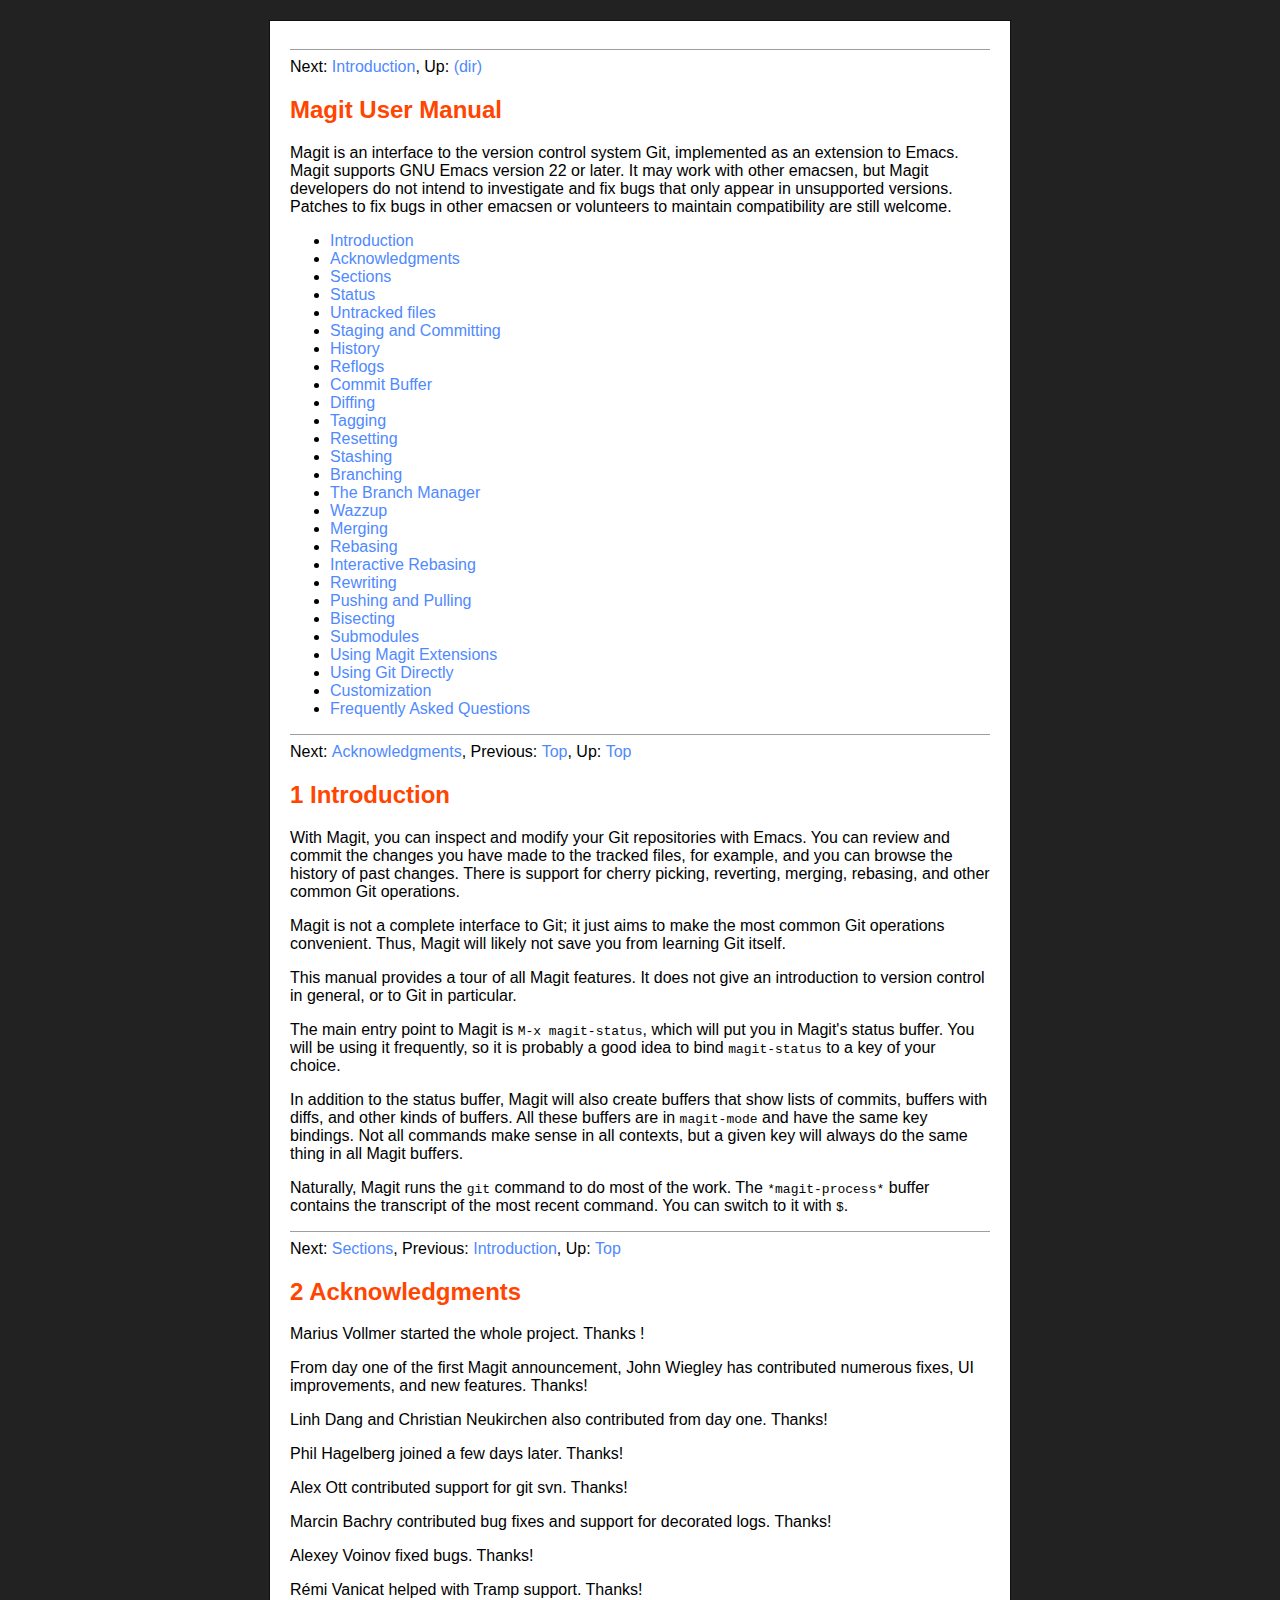
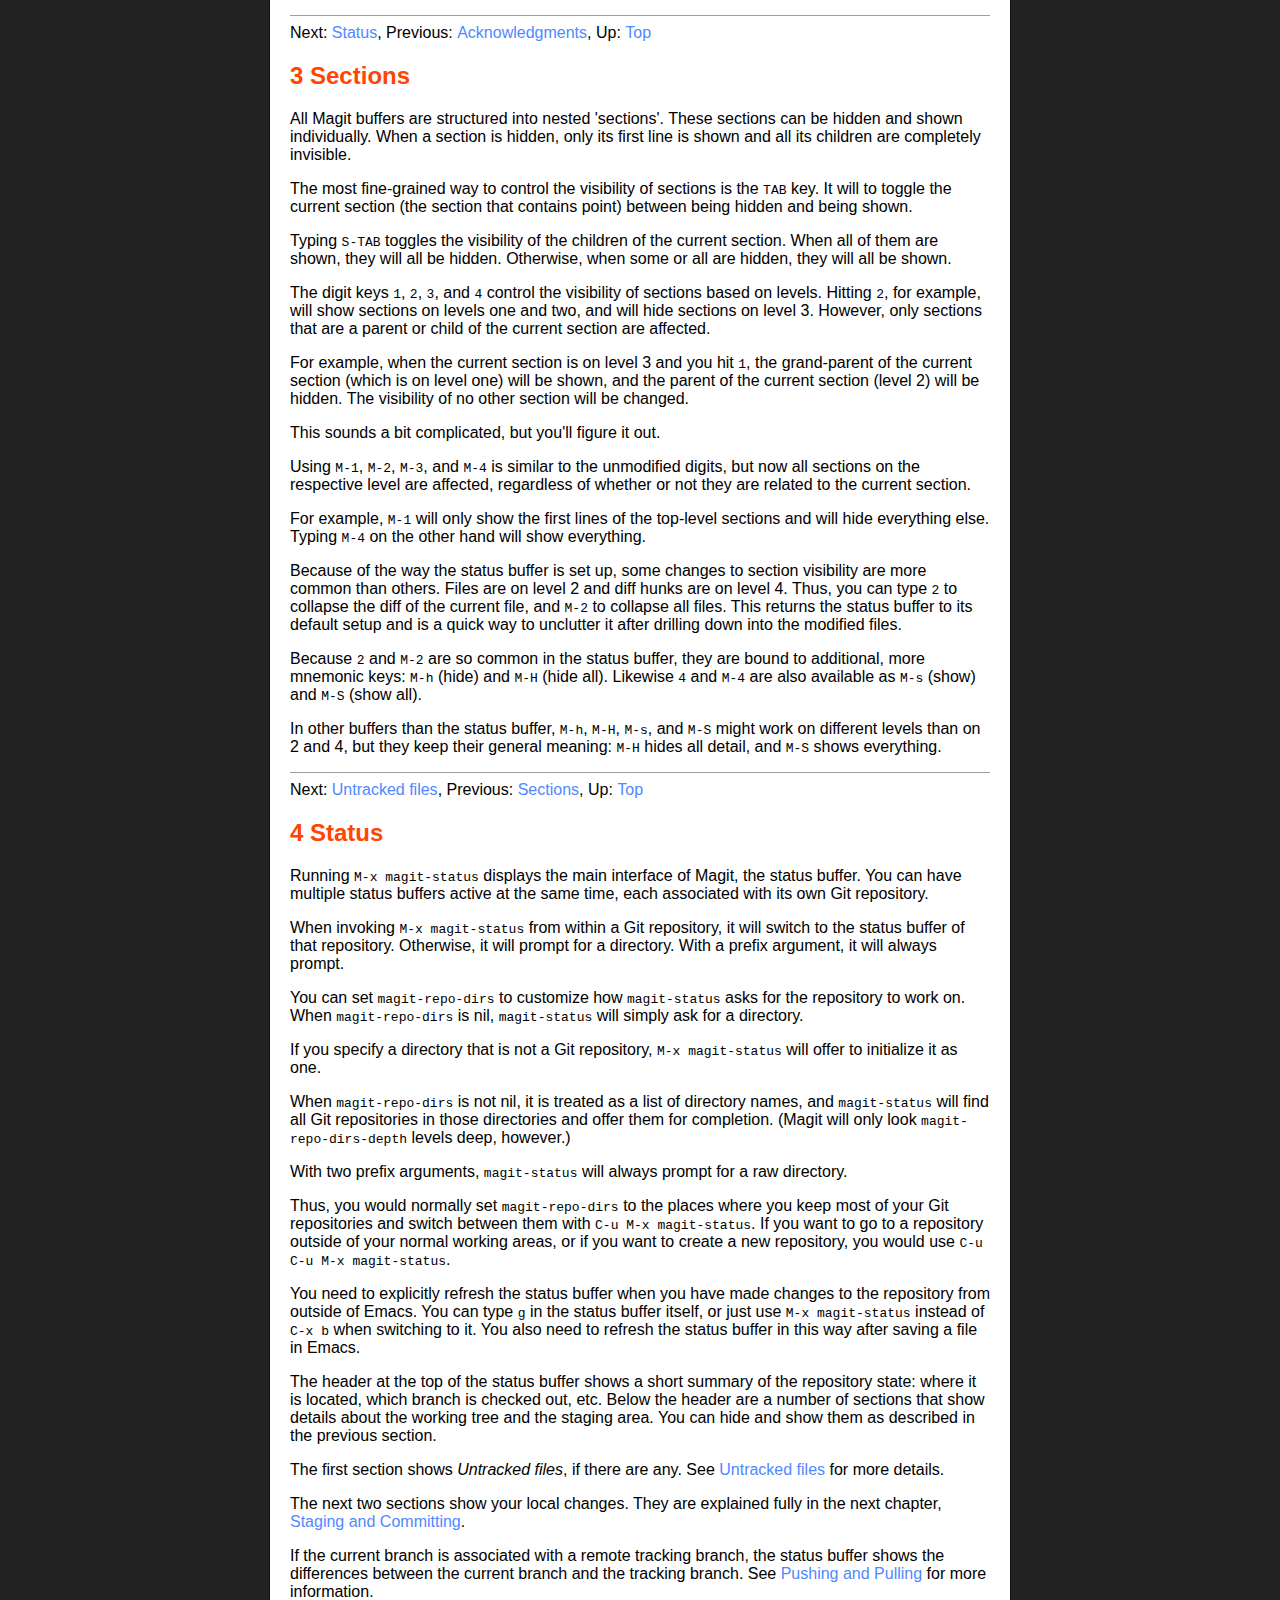
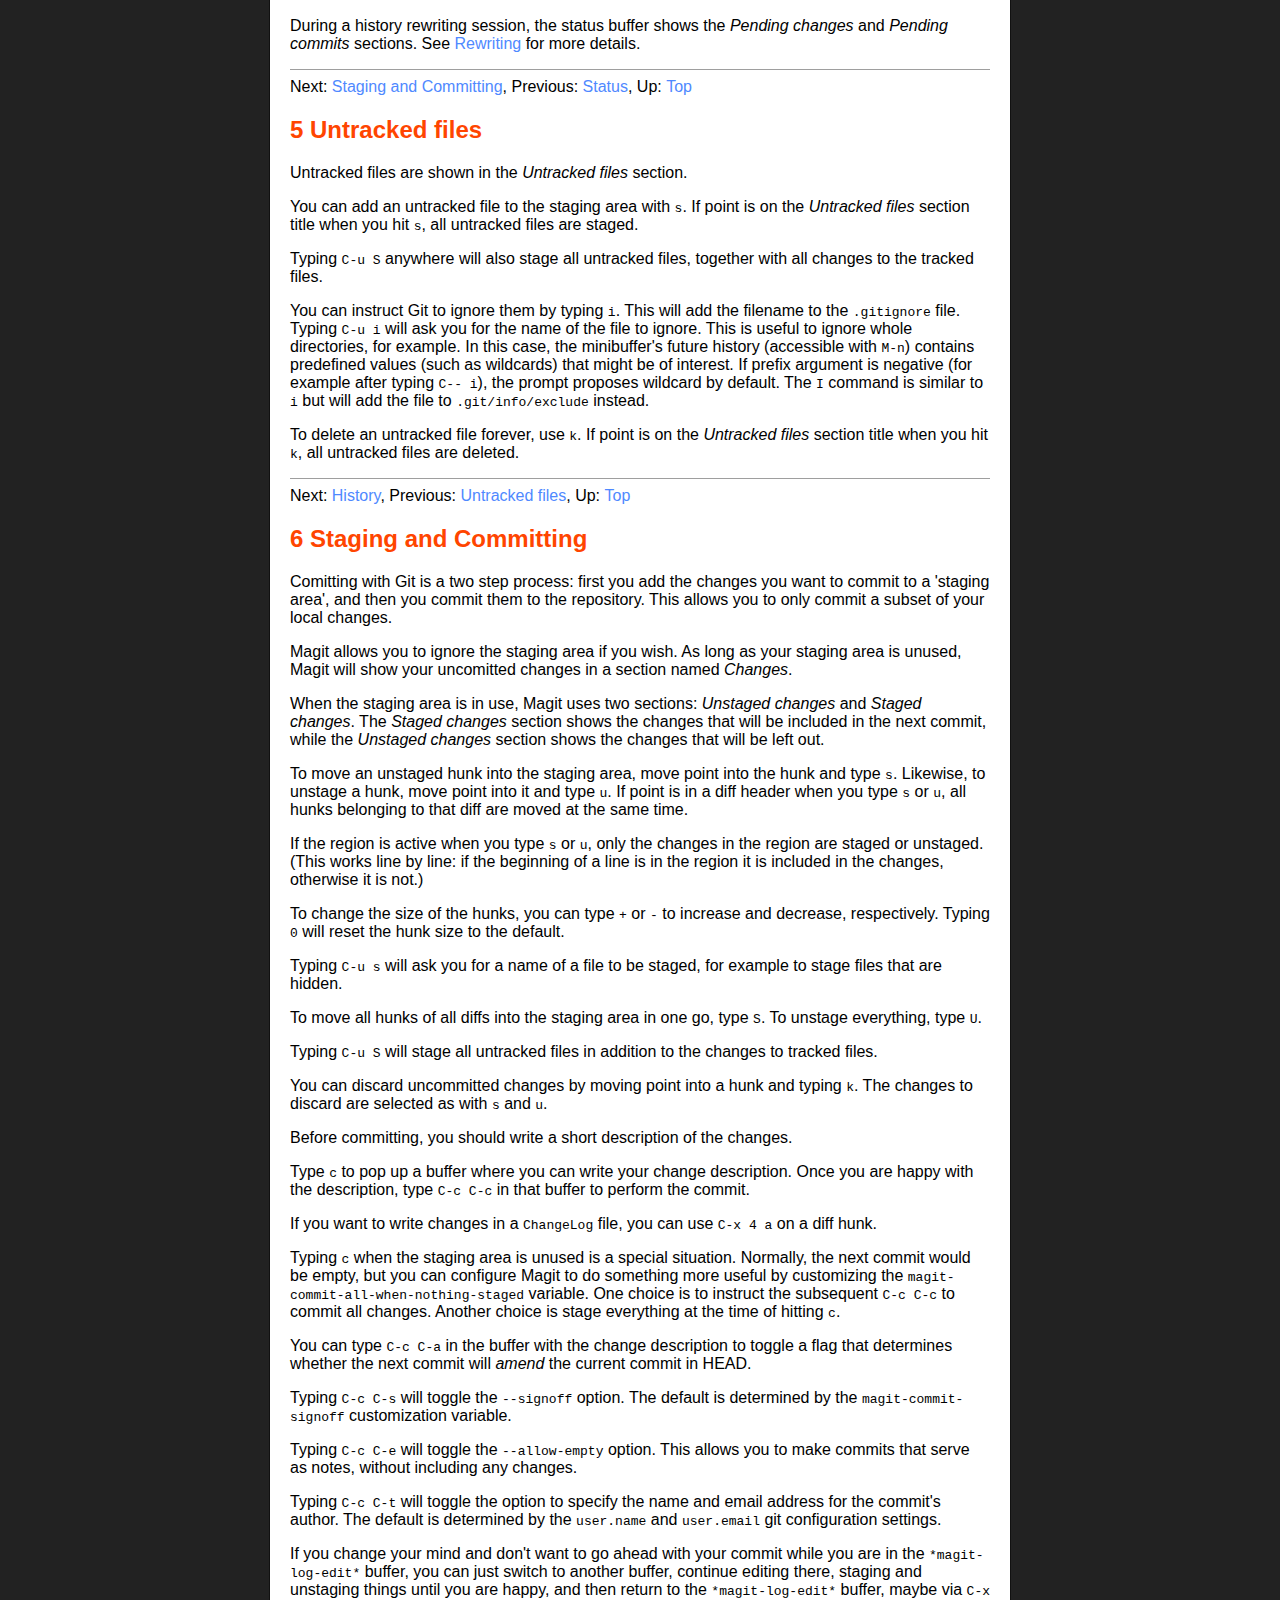
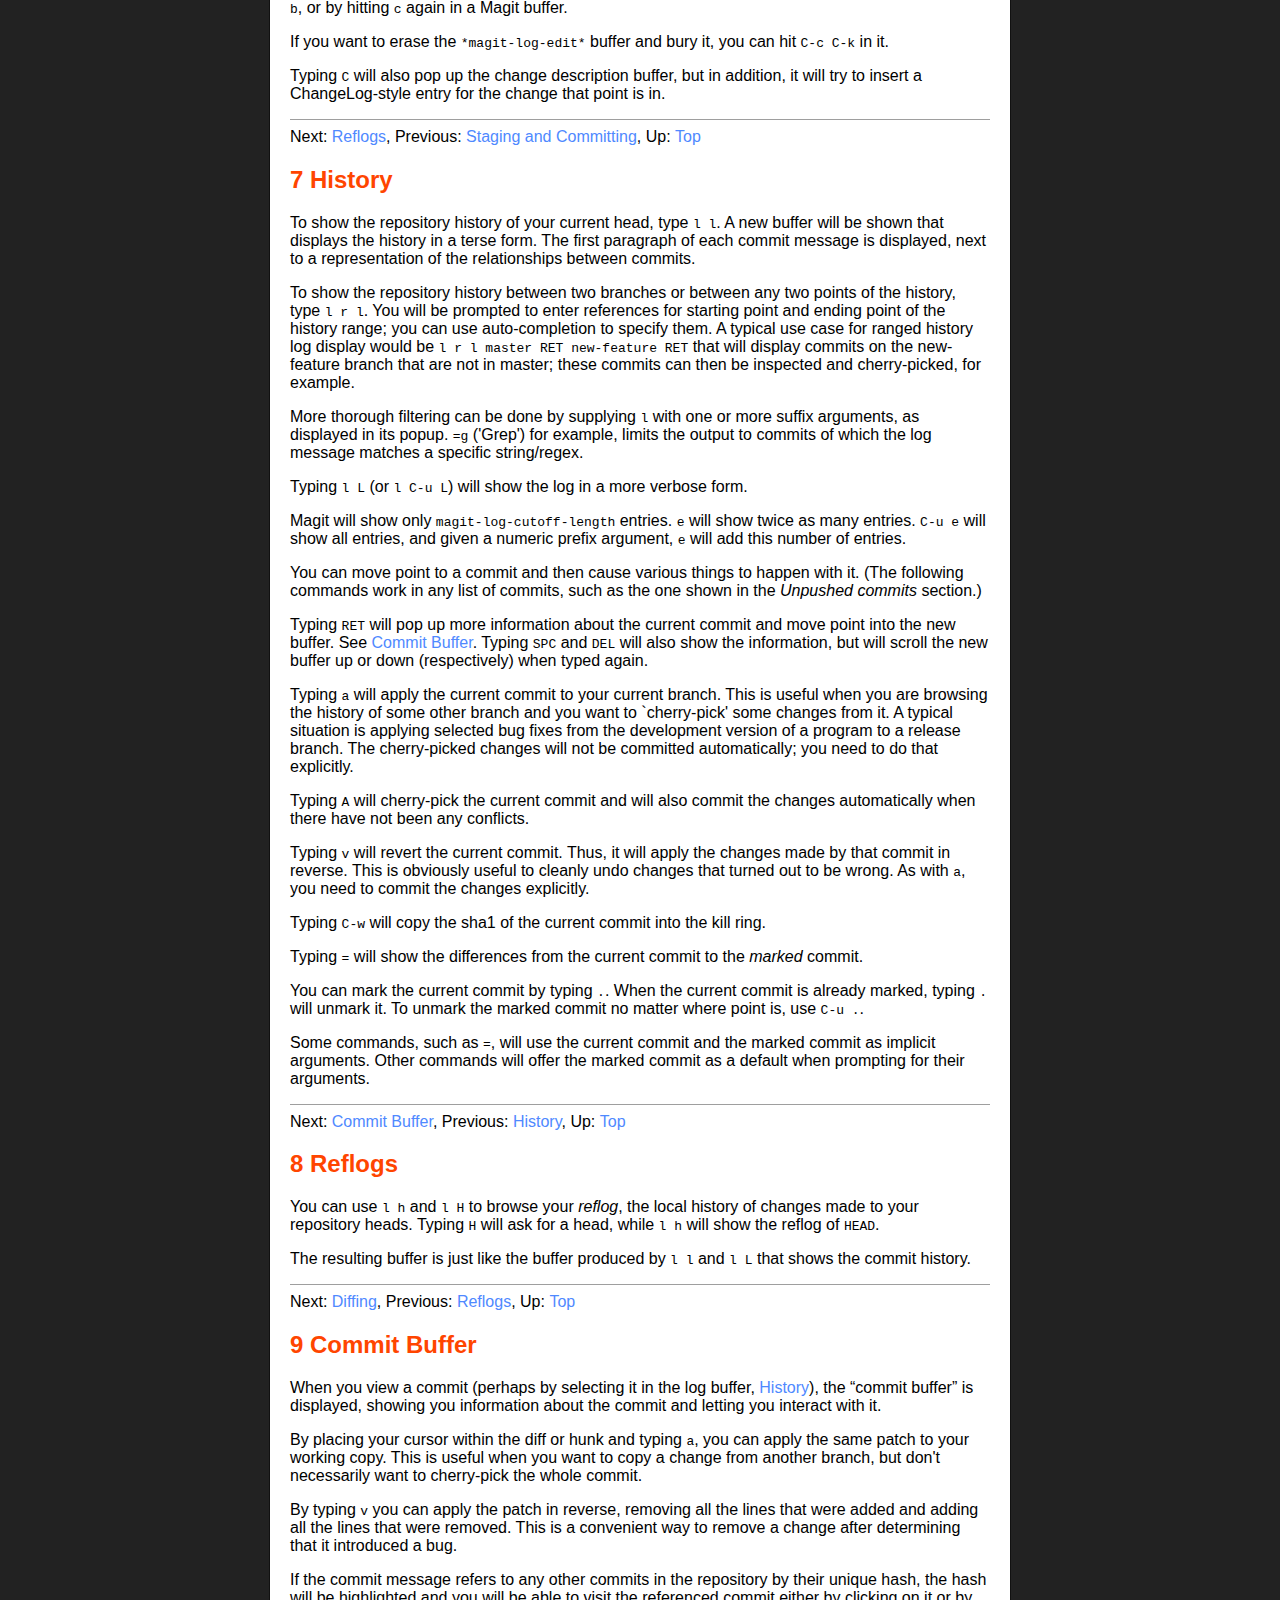
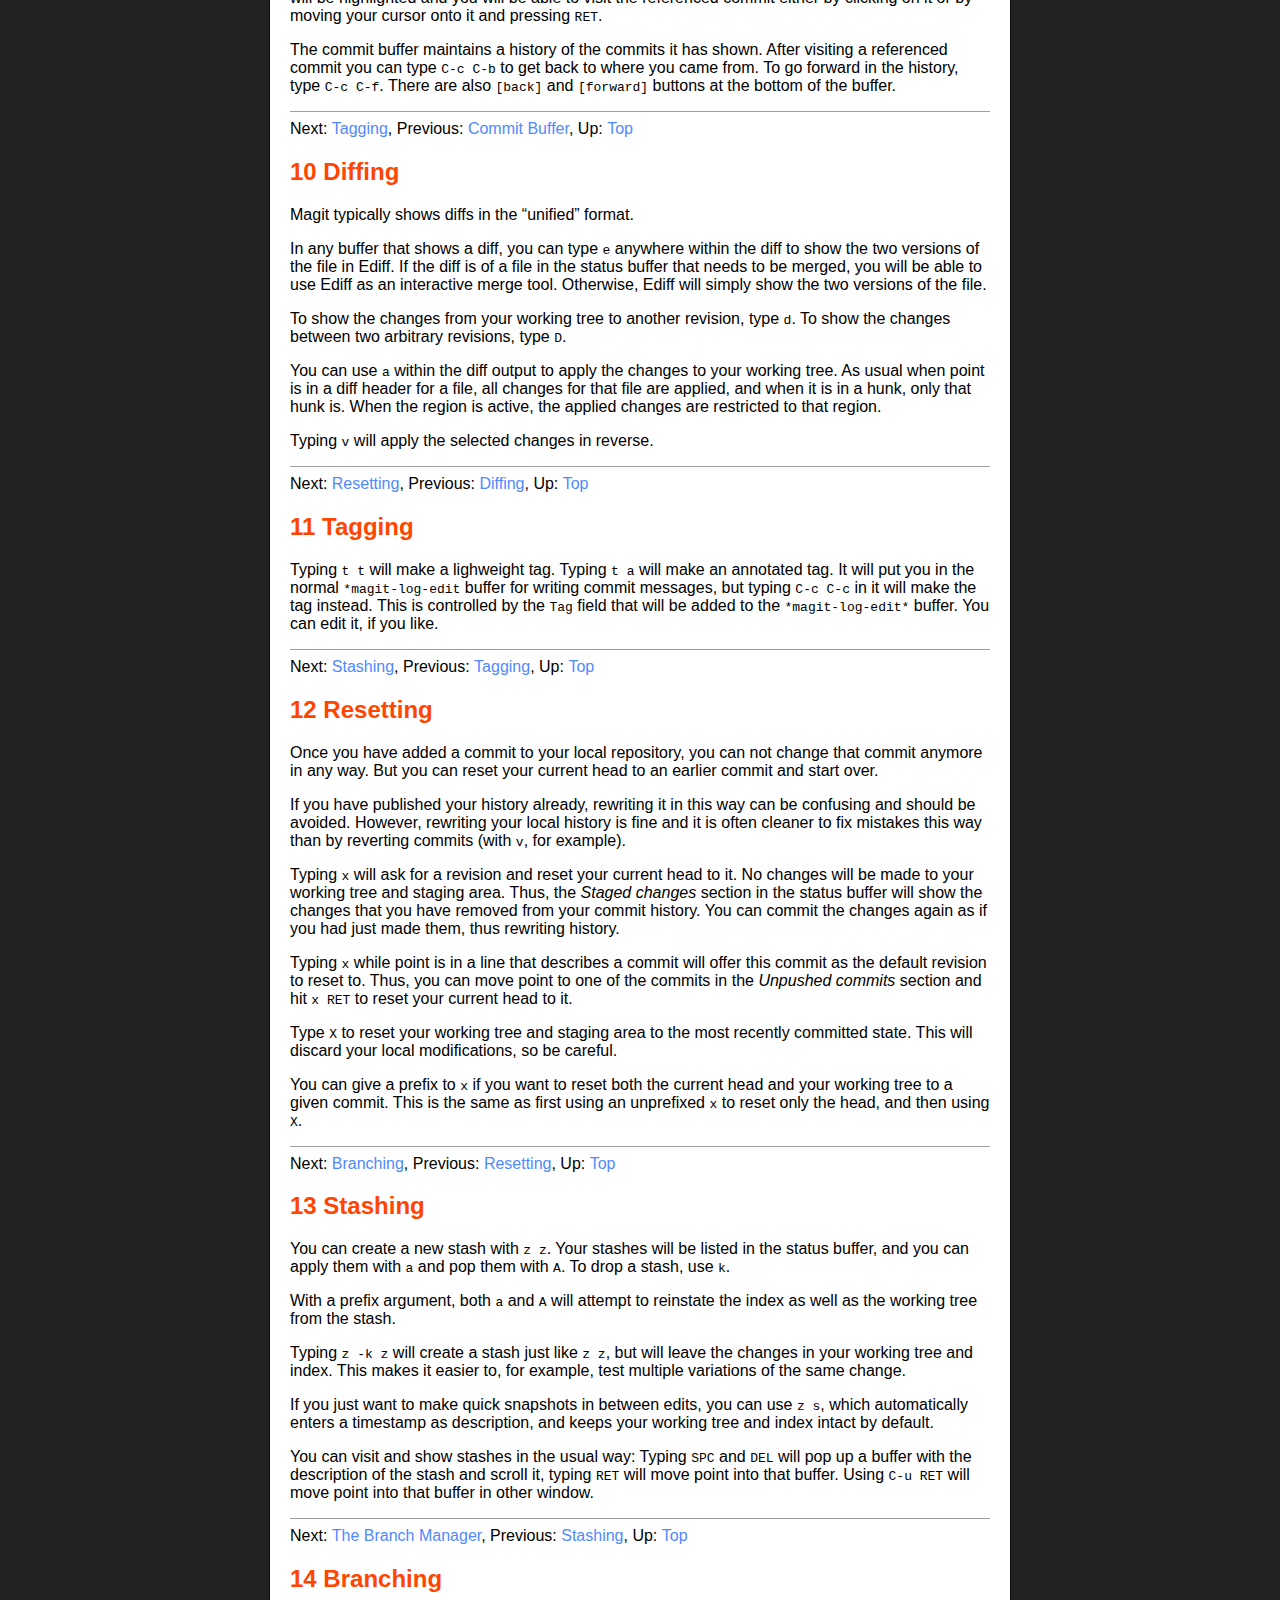
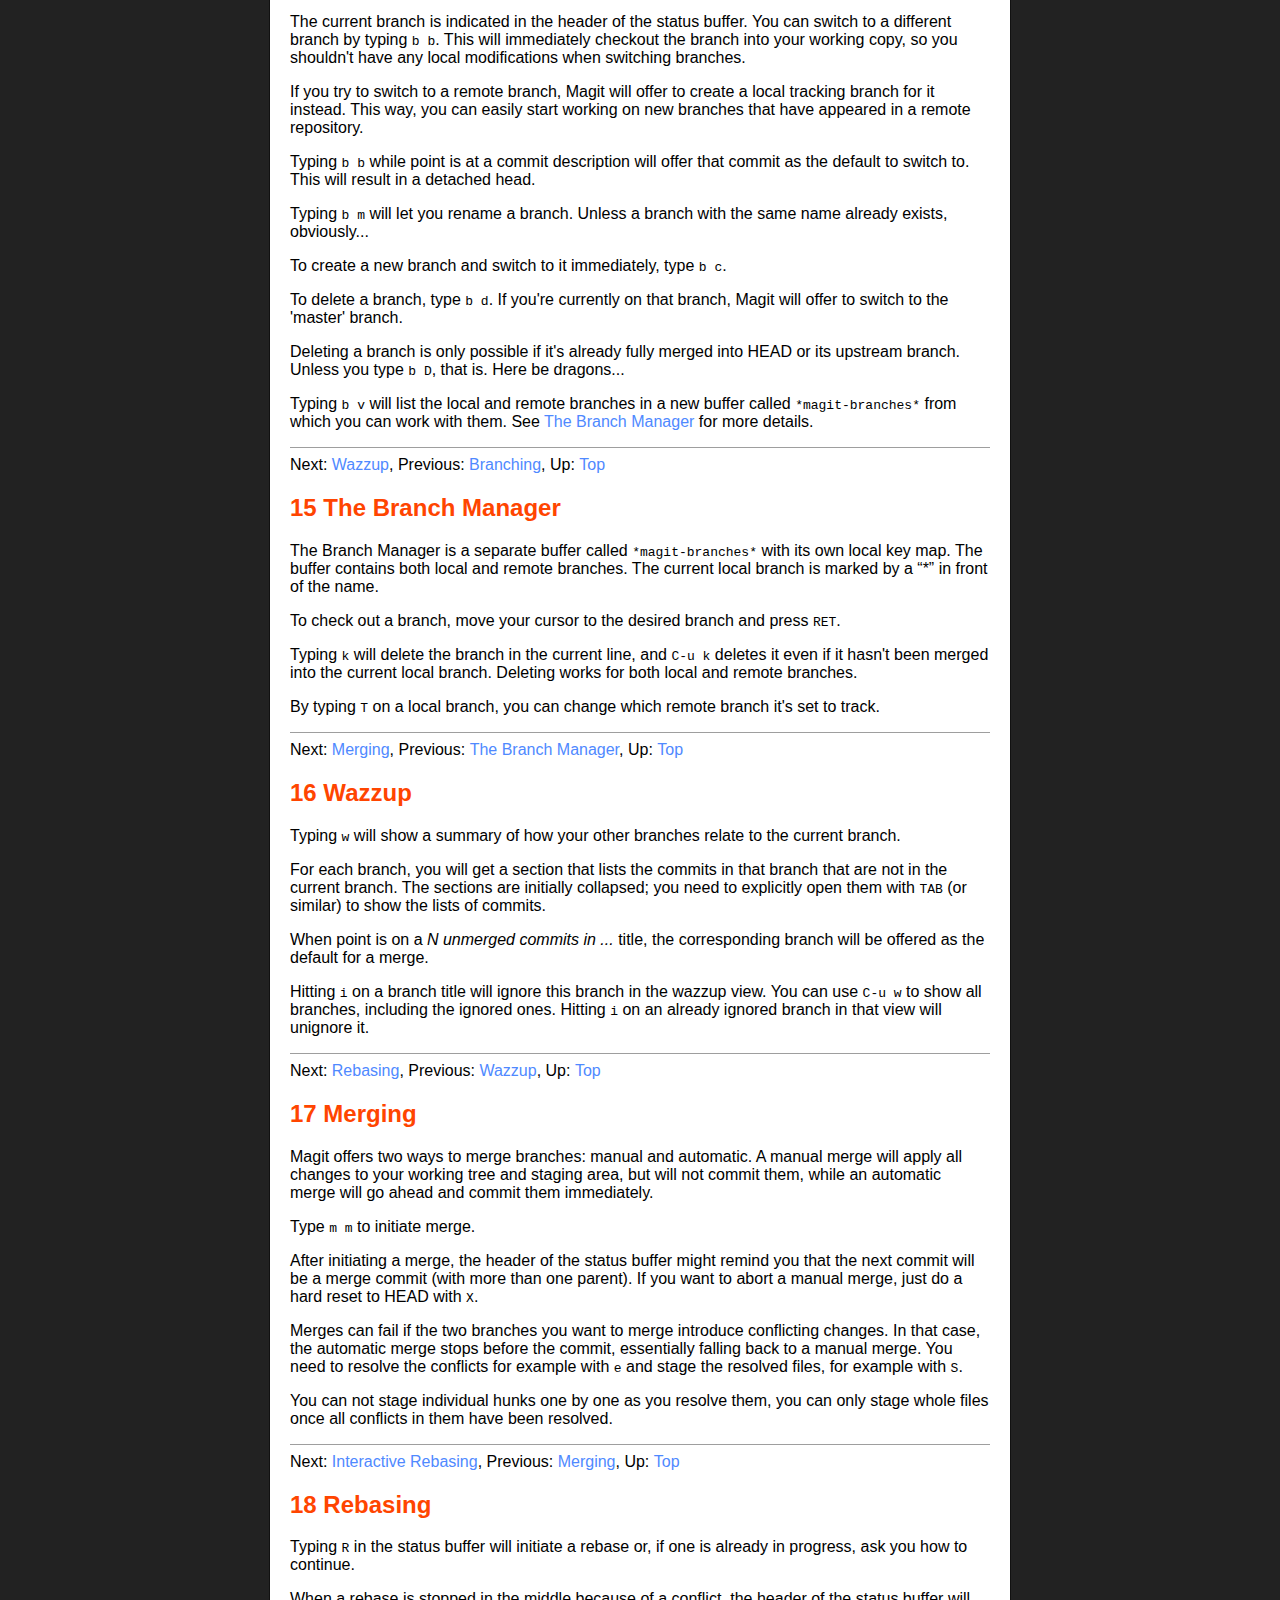
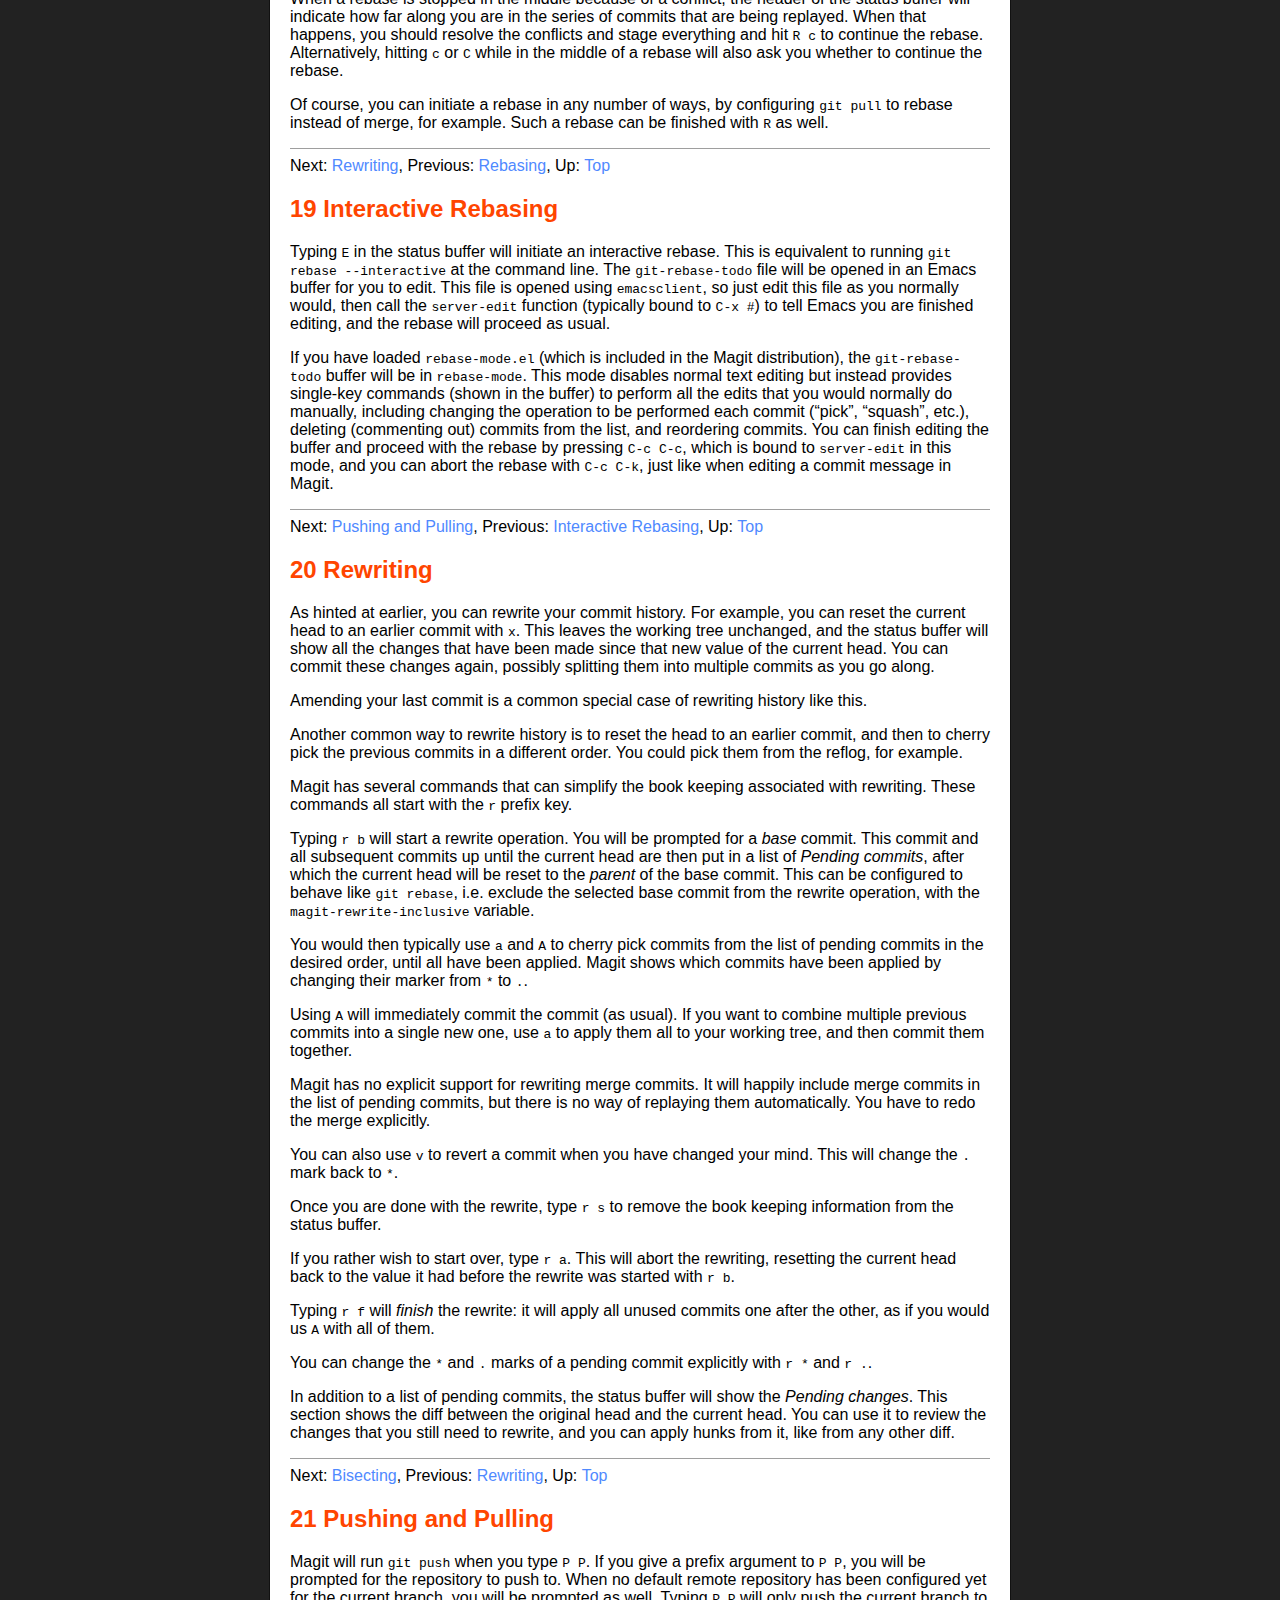
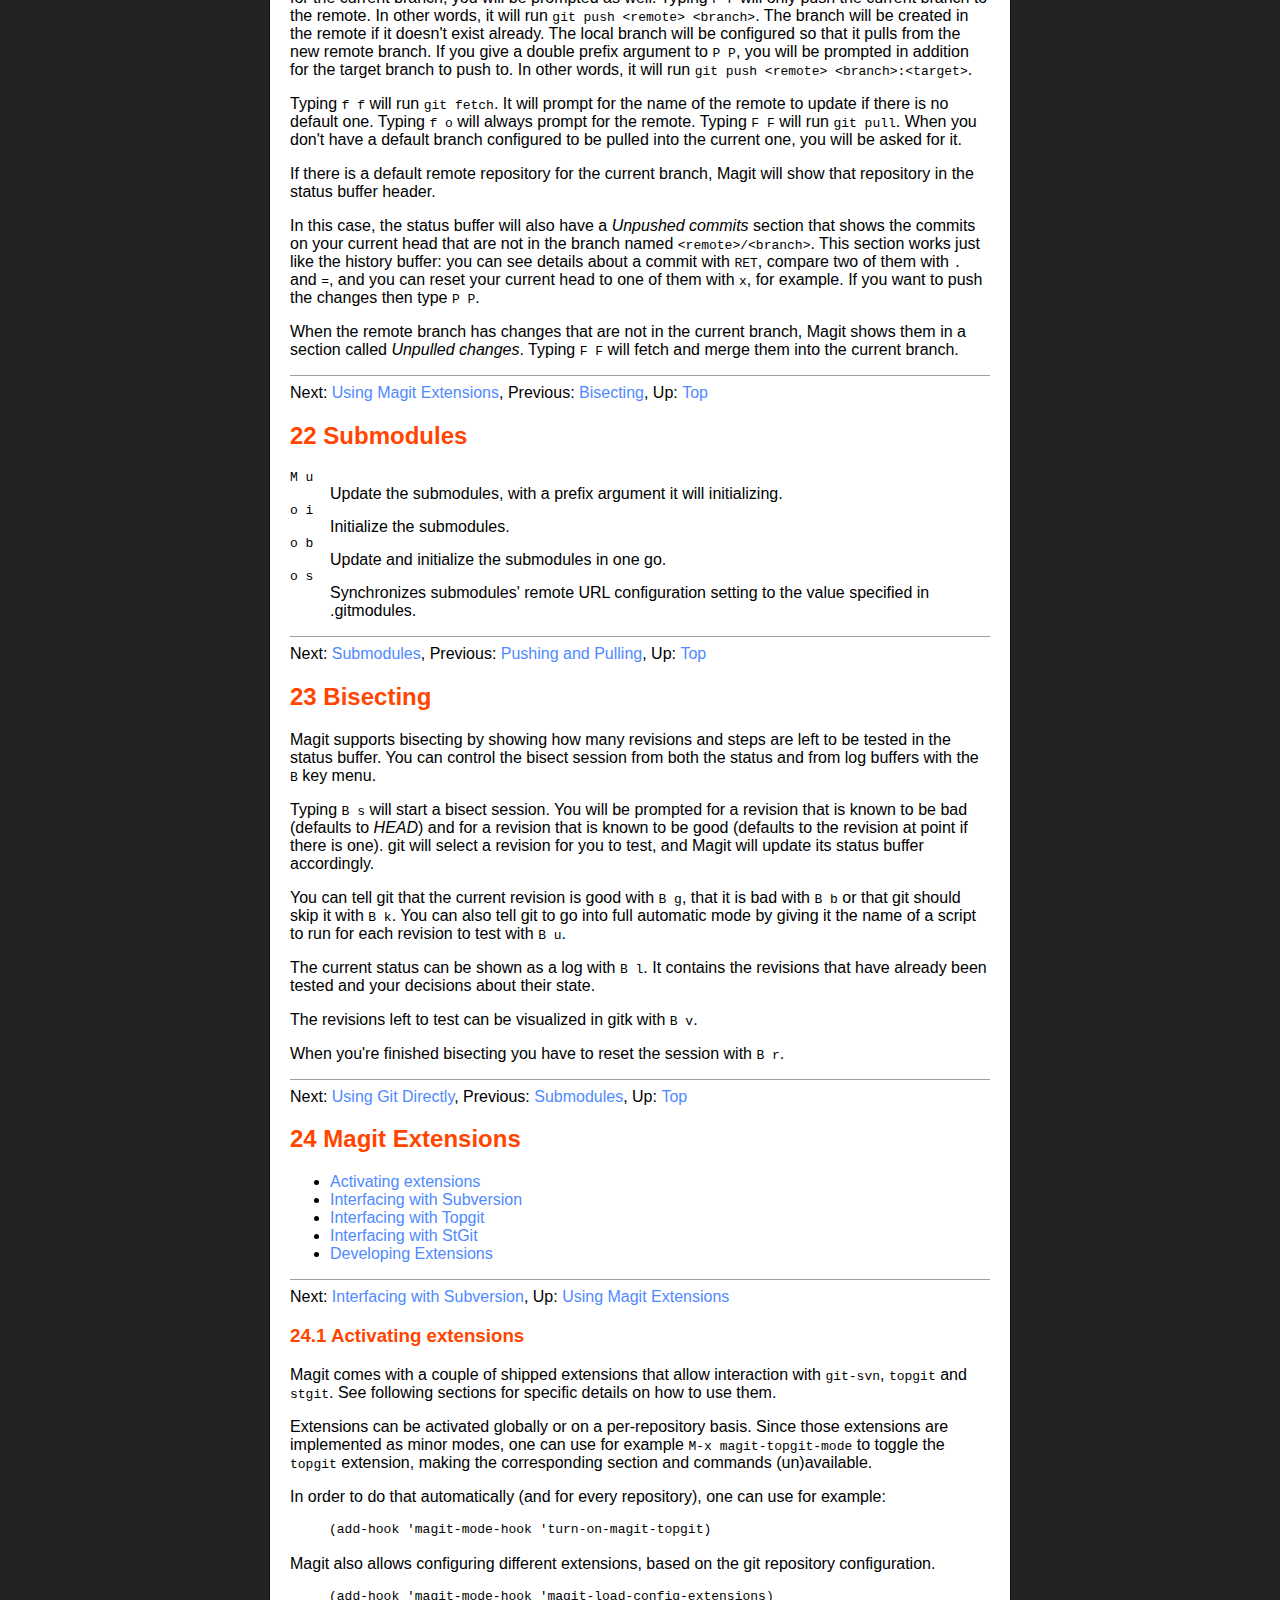
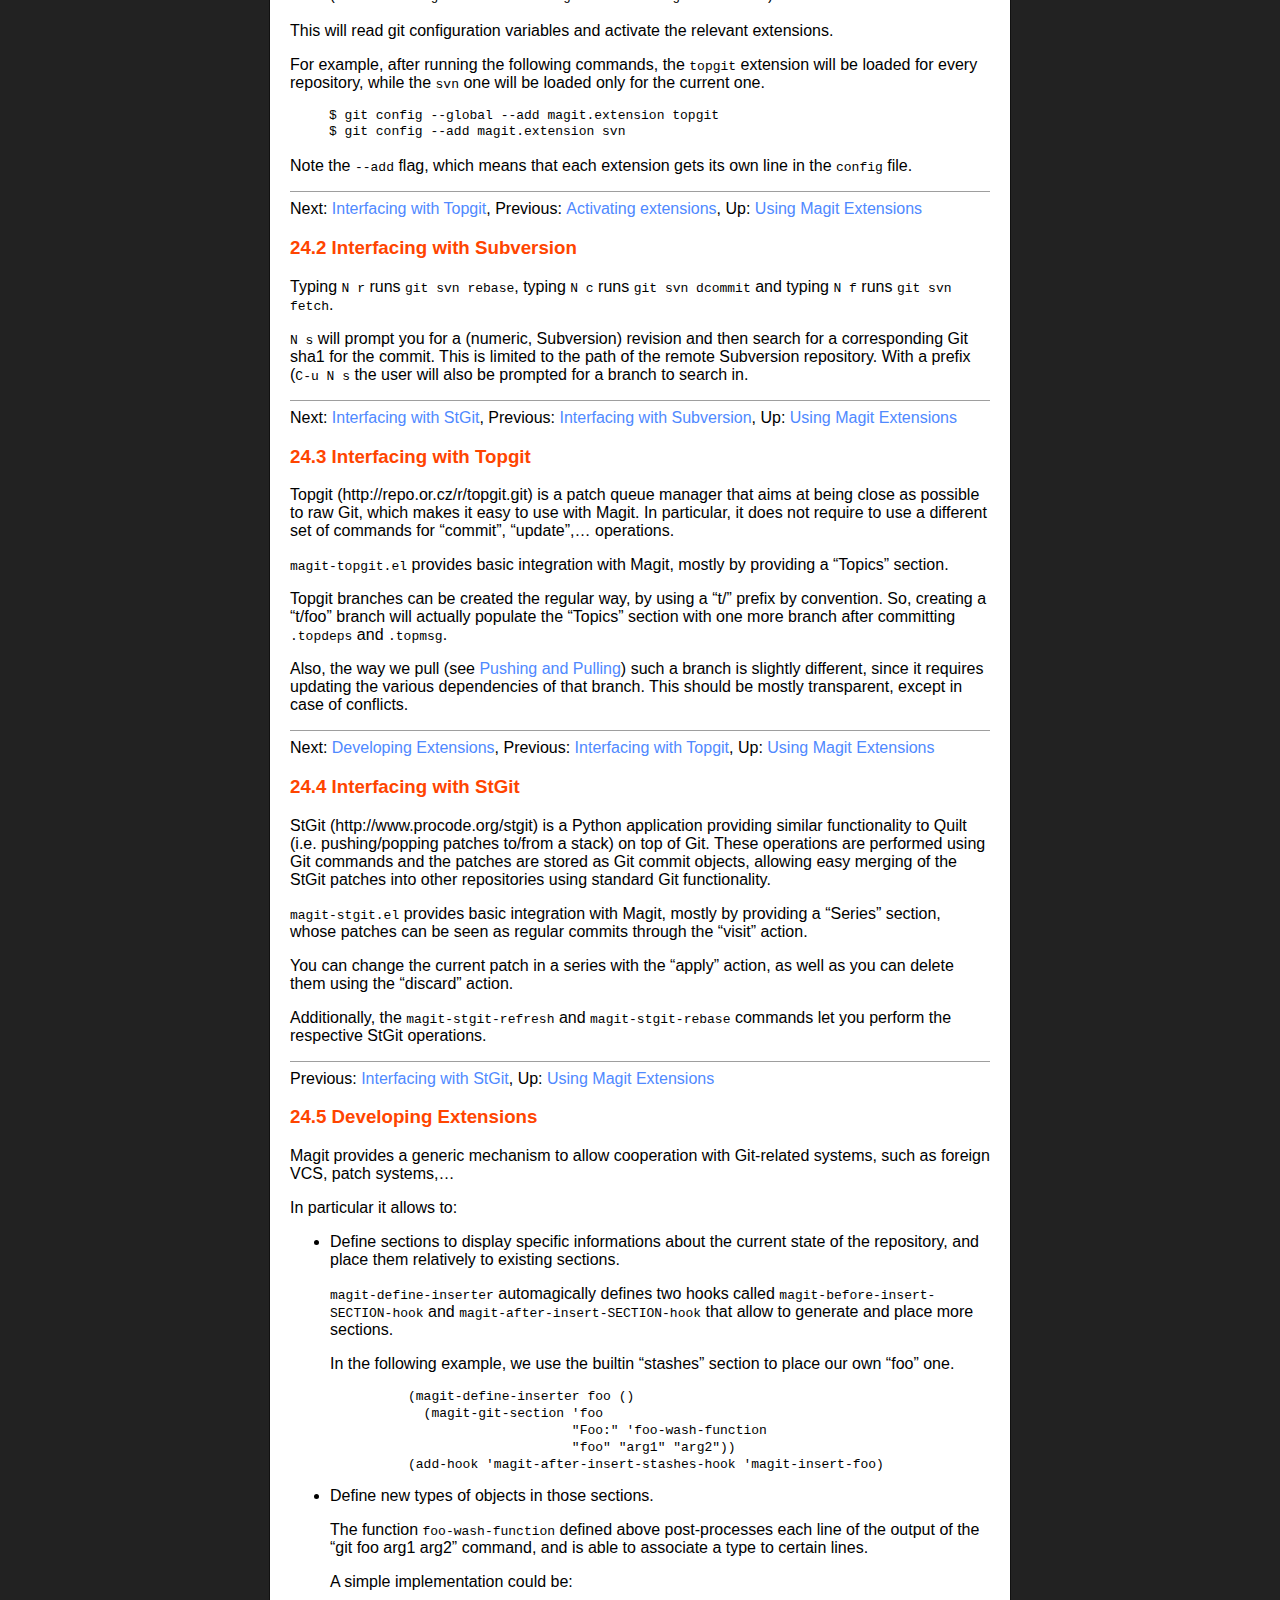
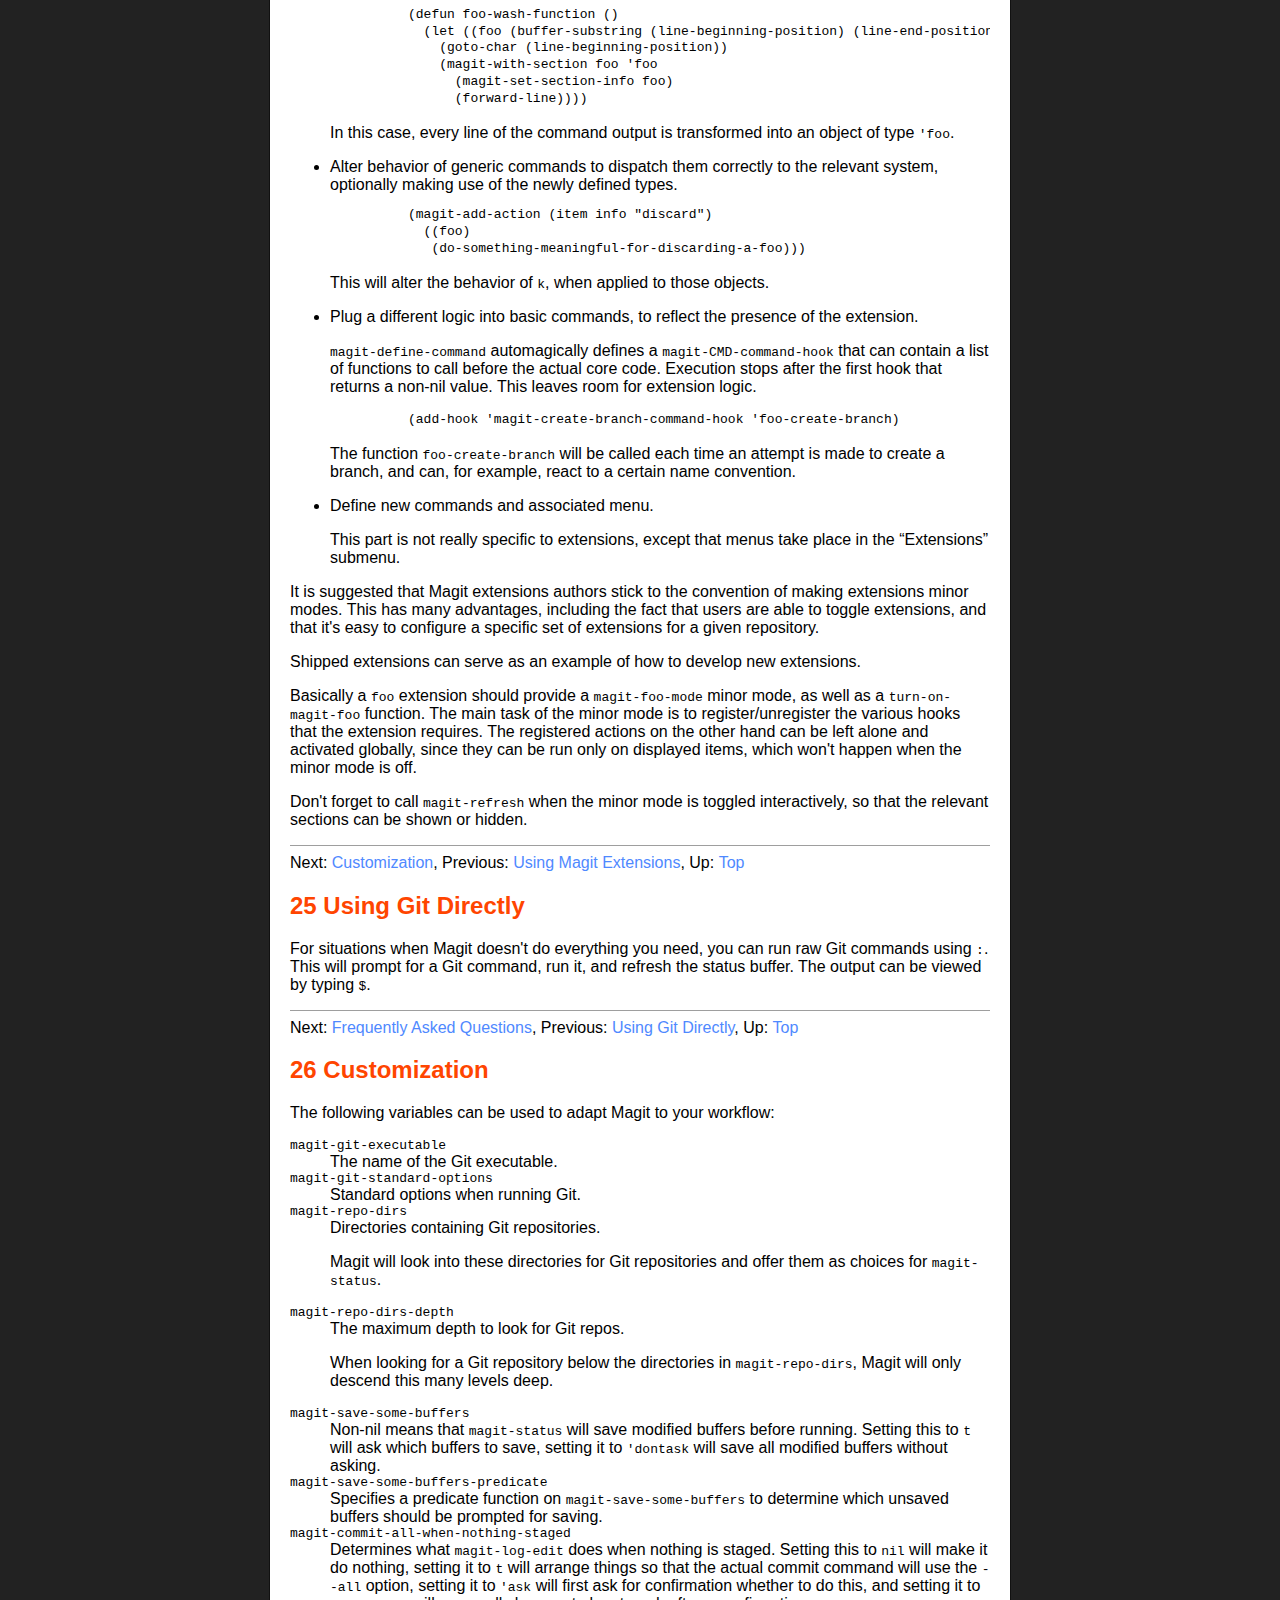
==== commit b860b263: "Merge 24d15092851c27ad05e419195442251a43981177 into f71713936ccc72ad8b8520851f049010793f0851" ====
--- a/magit.html
+++ b/magit.html
@@ -31,7 +31,6 @@
   background-color: #222;
   padding: 20px;
 }
-
 
 body { 
   font: 100% arial, helvetica, sans-serif;
@@ -1020,11 +1019,11 @@
      <dl>
 <dt><kbd>M u</kbd><dd>Update the submodules, with a prefix argument it will initializing.
 
-     <br><dt><kbd>M i</kbd><dd>Initialize the submodules.
-
-     <br><dt><kbd>M b</kbd><dd>Update and initialize the submodules in one go.
-
-     <br><dt><kbd>M s</kbd><dd>Synchronizes submodules' remote URL configuration setting to the value
+     <br><dt><kbd>o i</kbd><dd>Initialize the submodules.
+
+     <br><dt><kbd>o b</kbd><dd>Update and initialize the submodules in one go.
+
+     <br><dt><kbd>o s</kbd><dd>Synchronizes submodules' remote URL configuration setting to the value
 specified in .gitmodules. 
 </dl>
 
